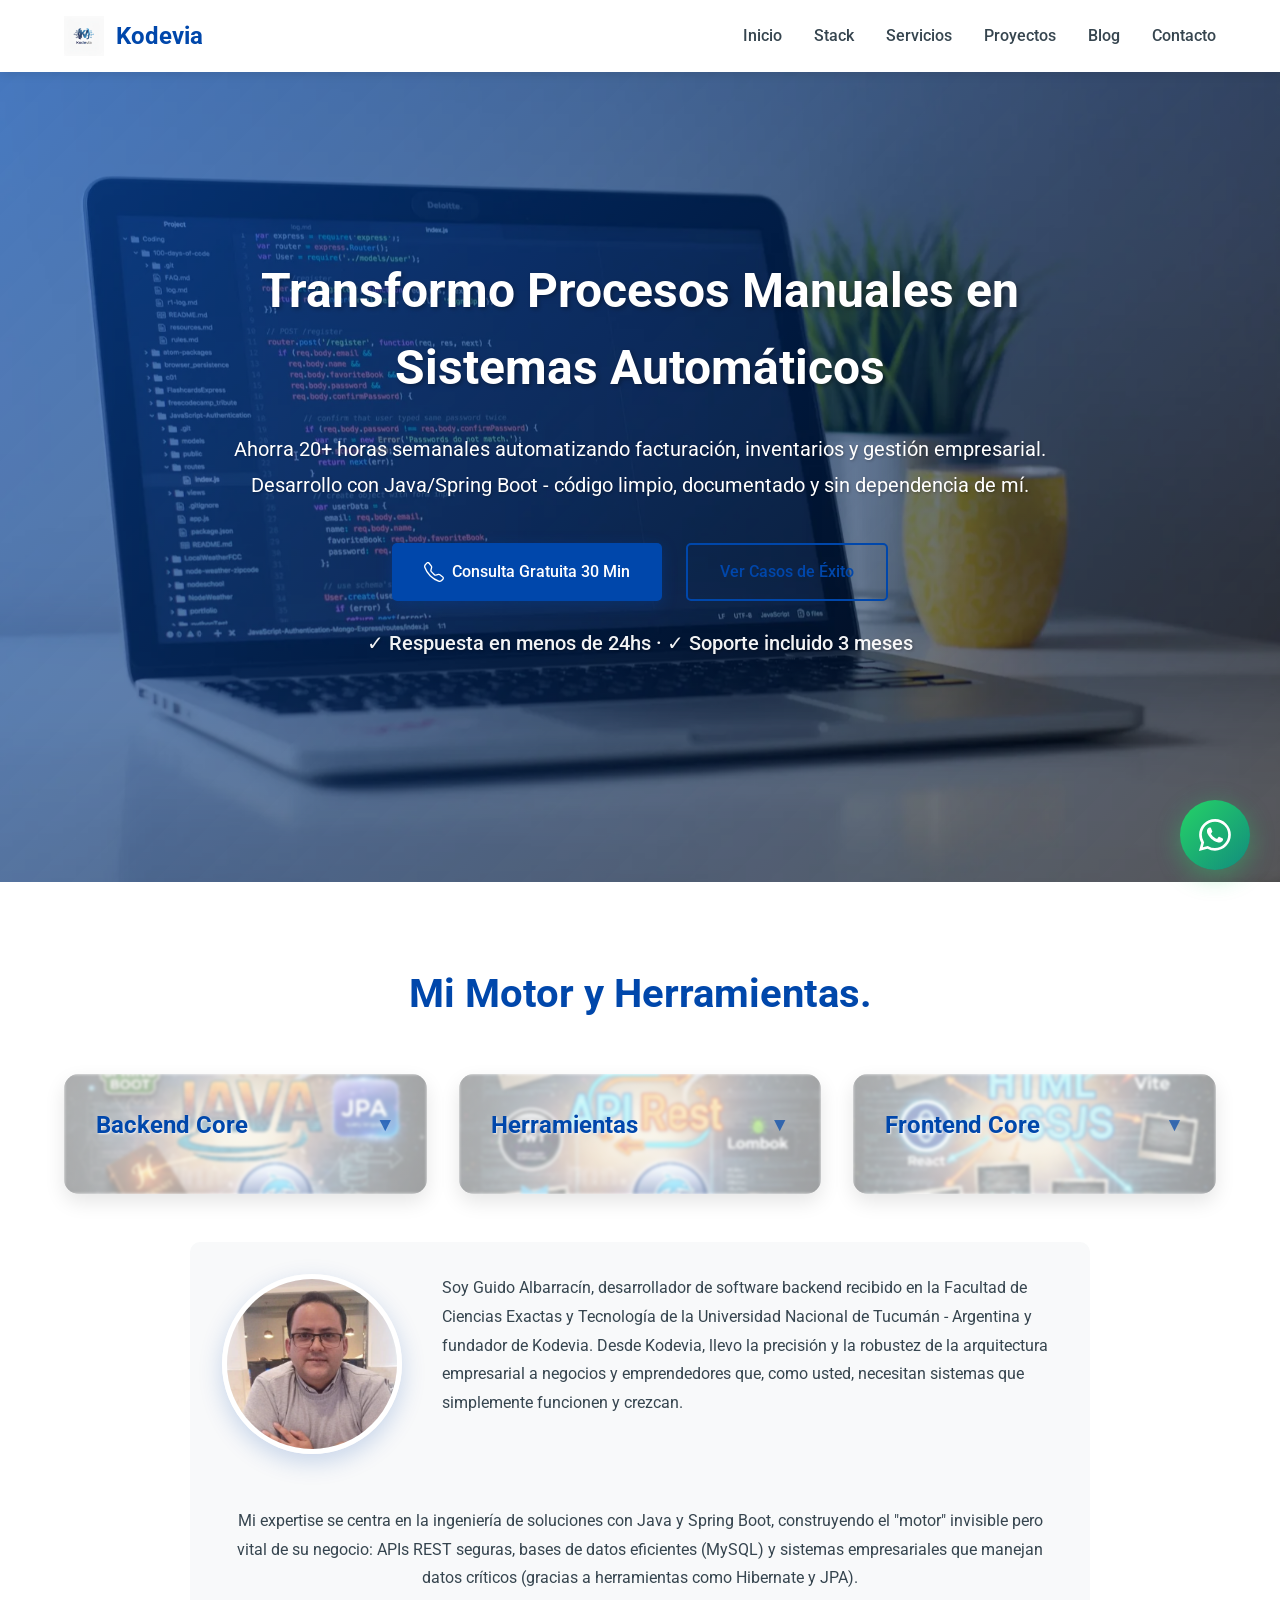
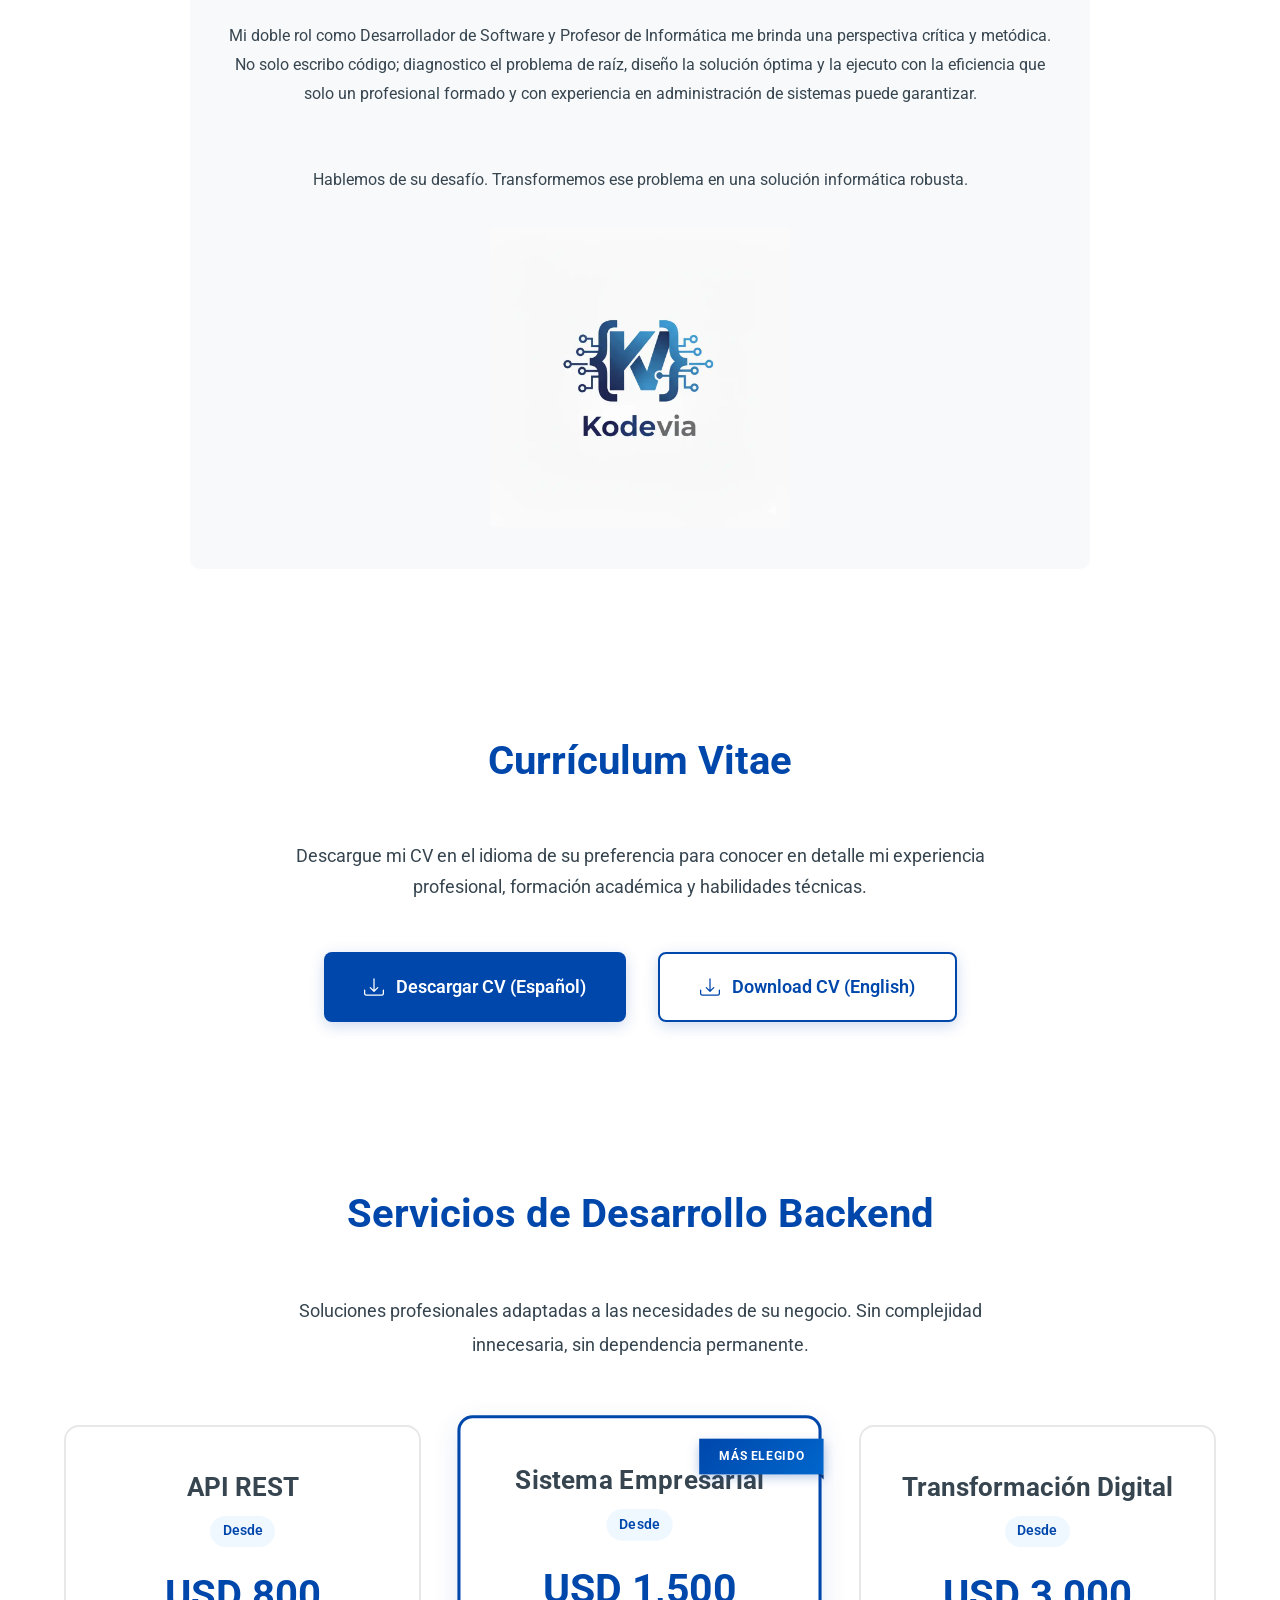
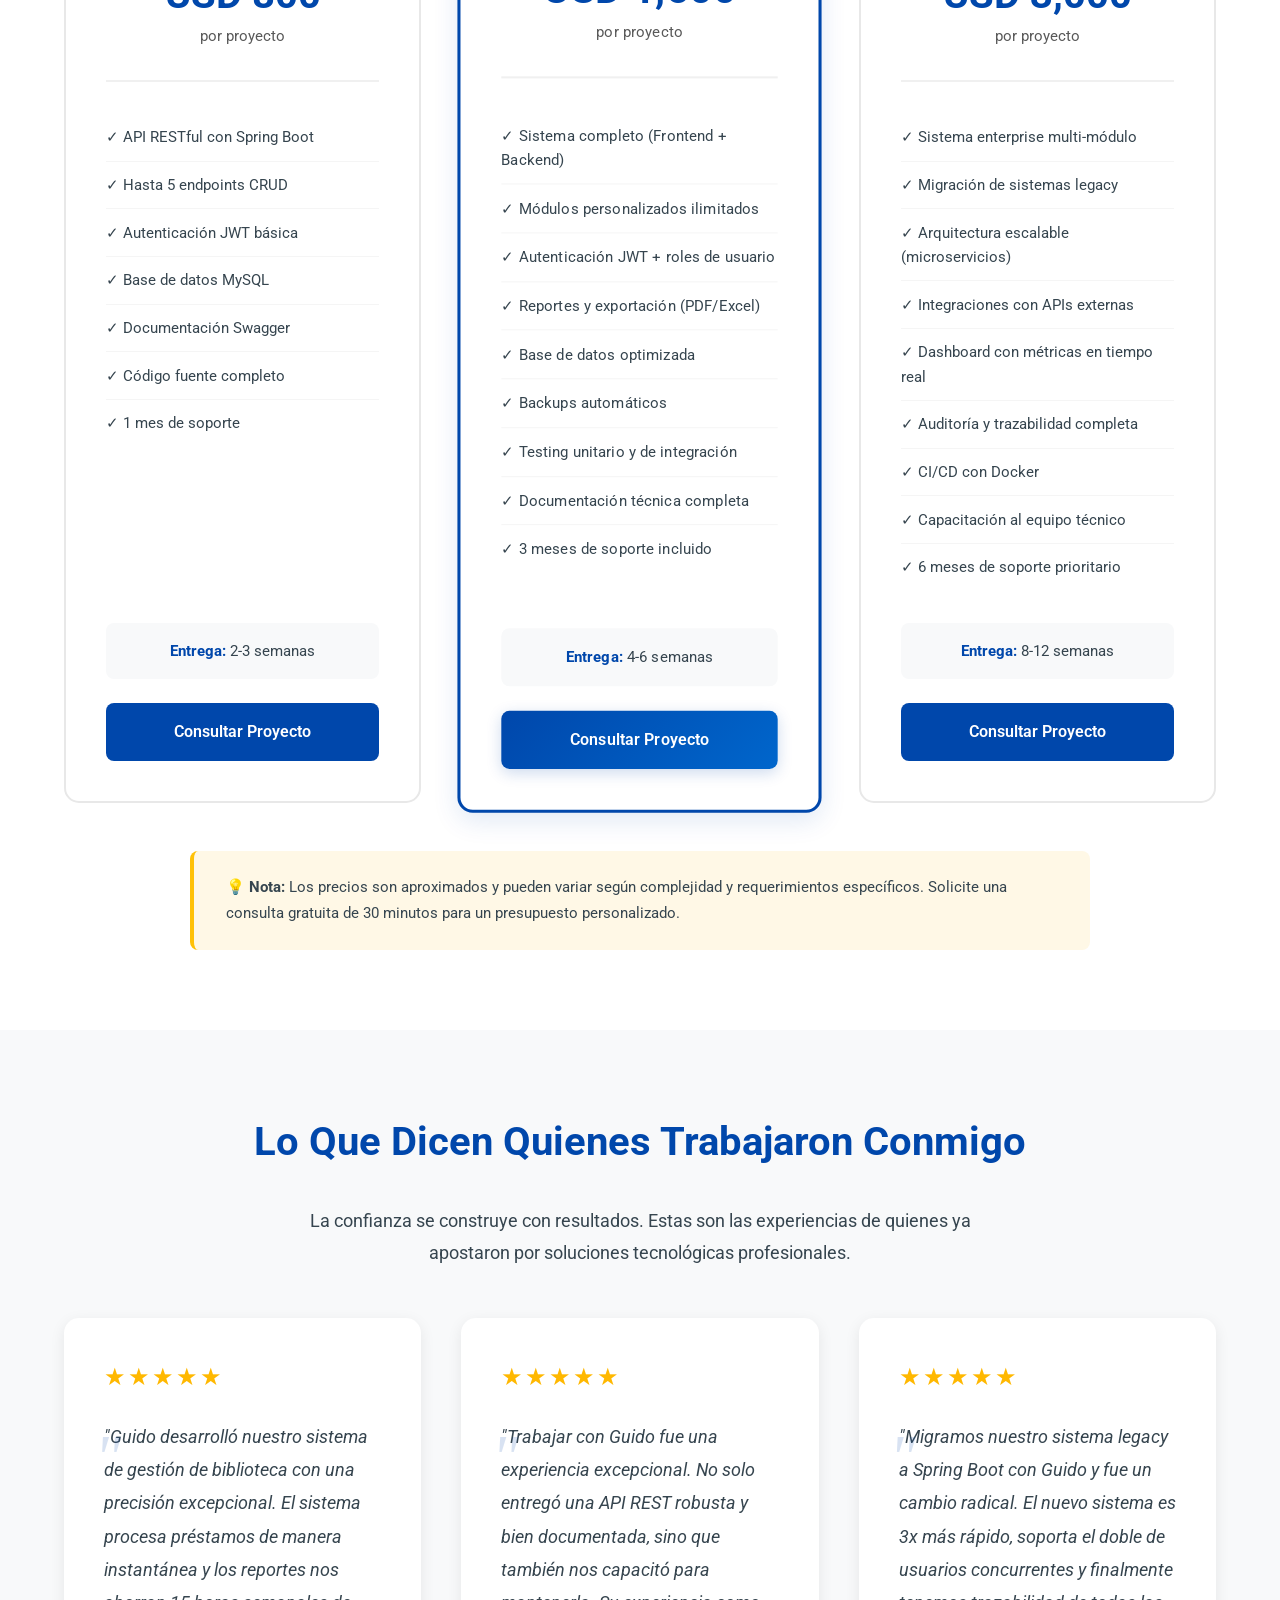
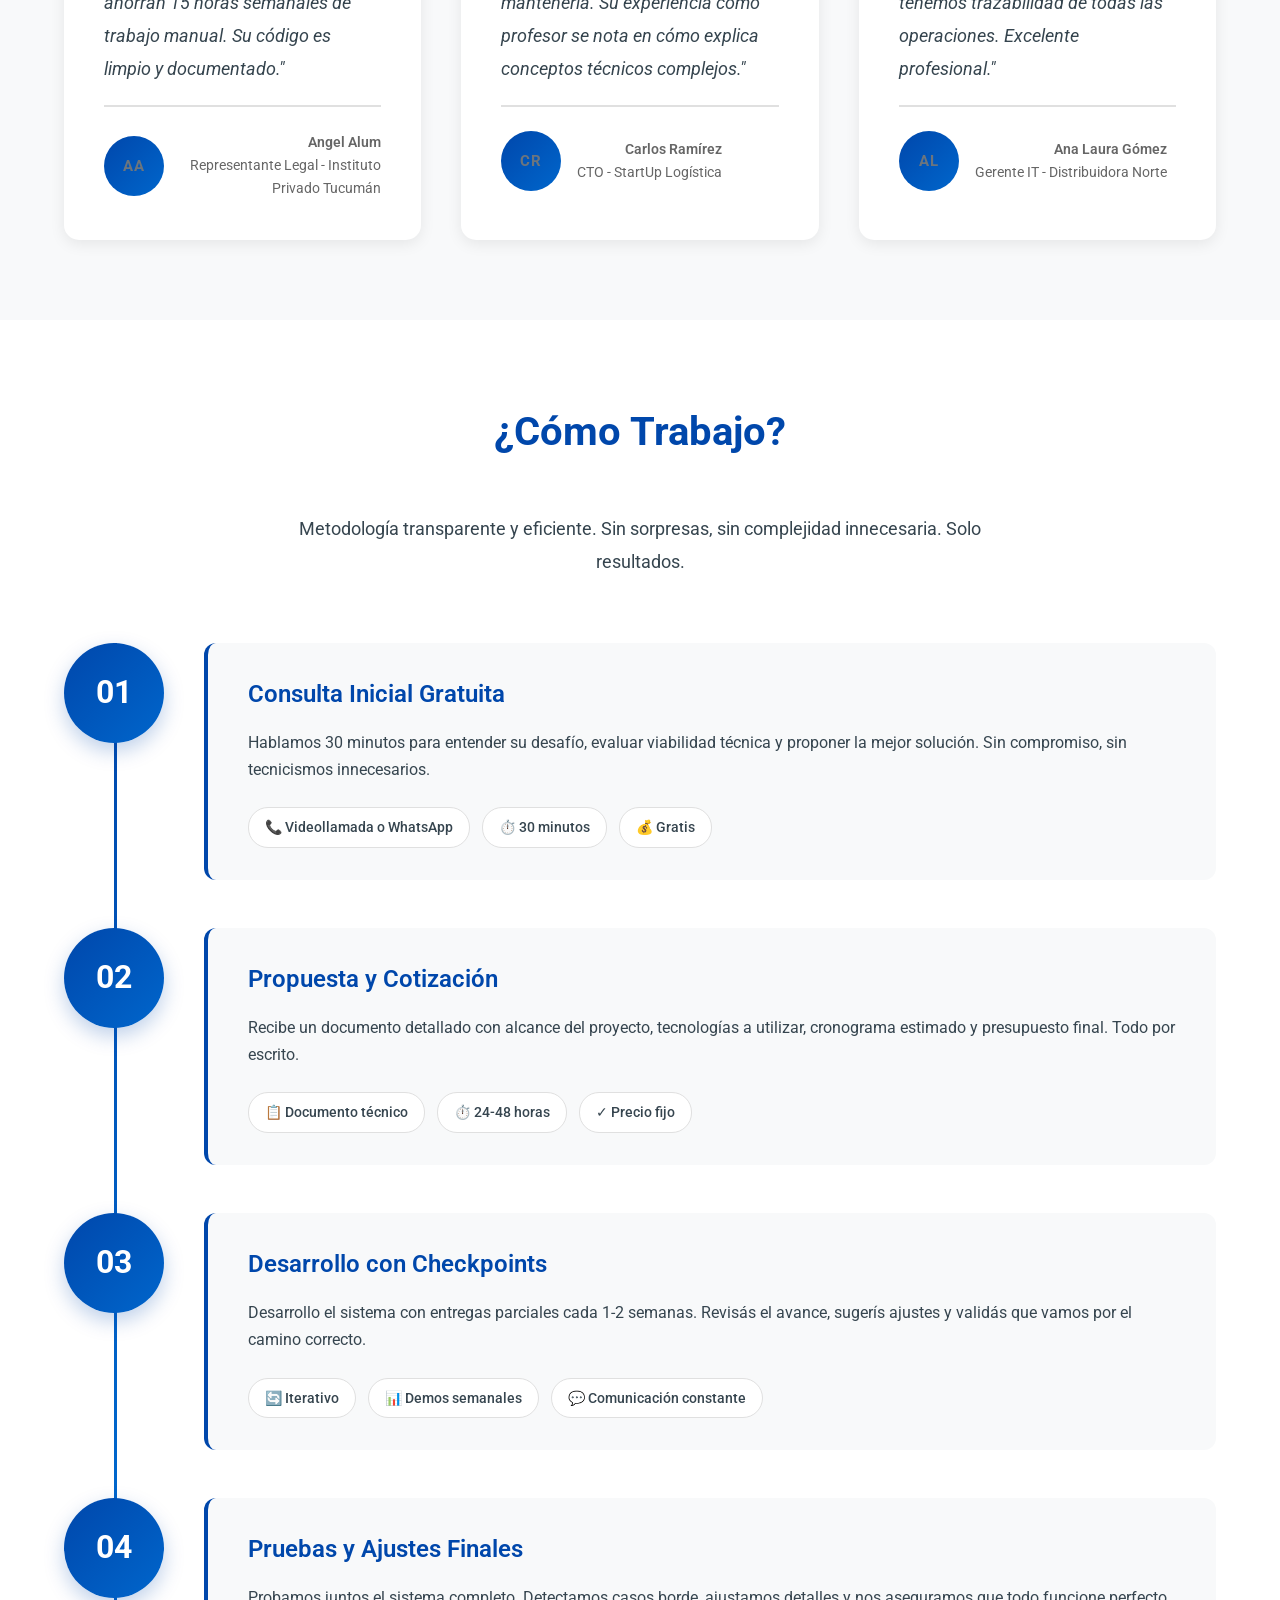
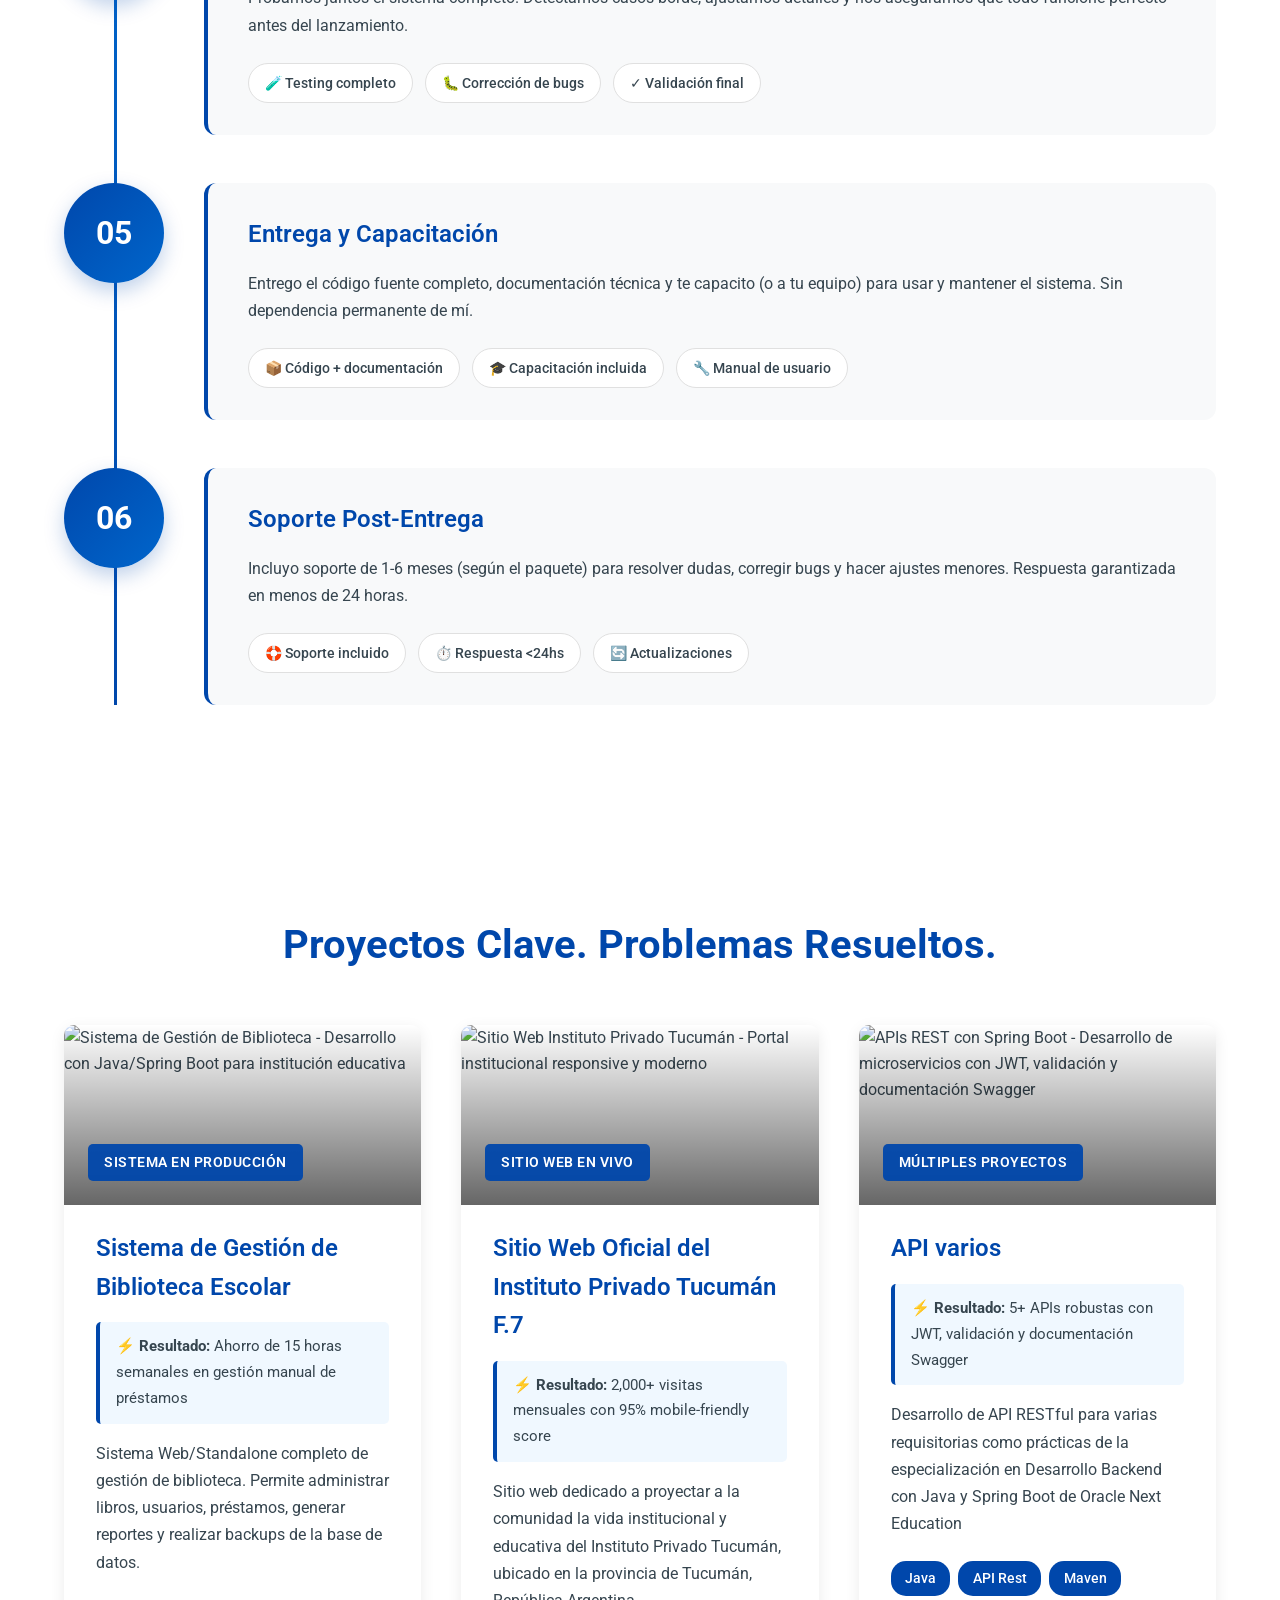
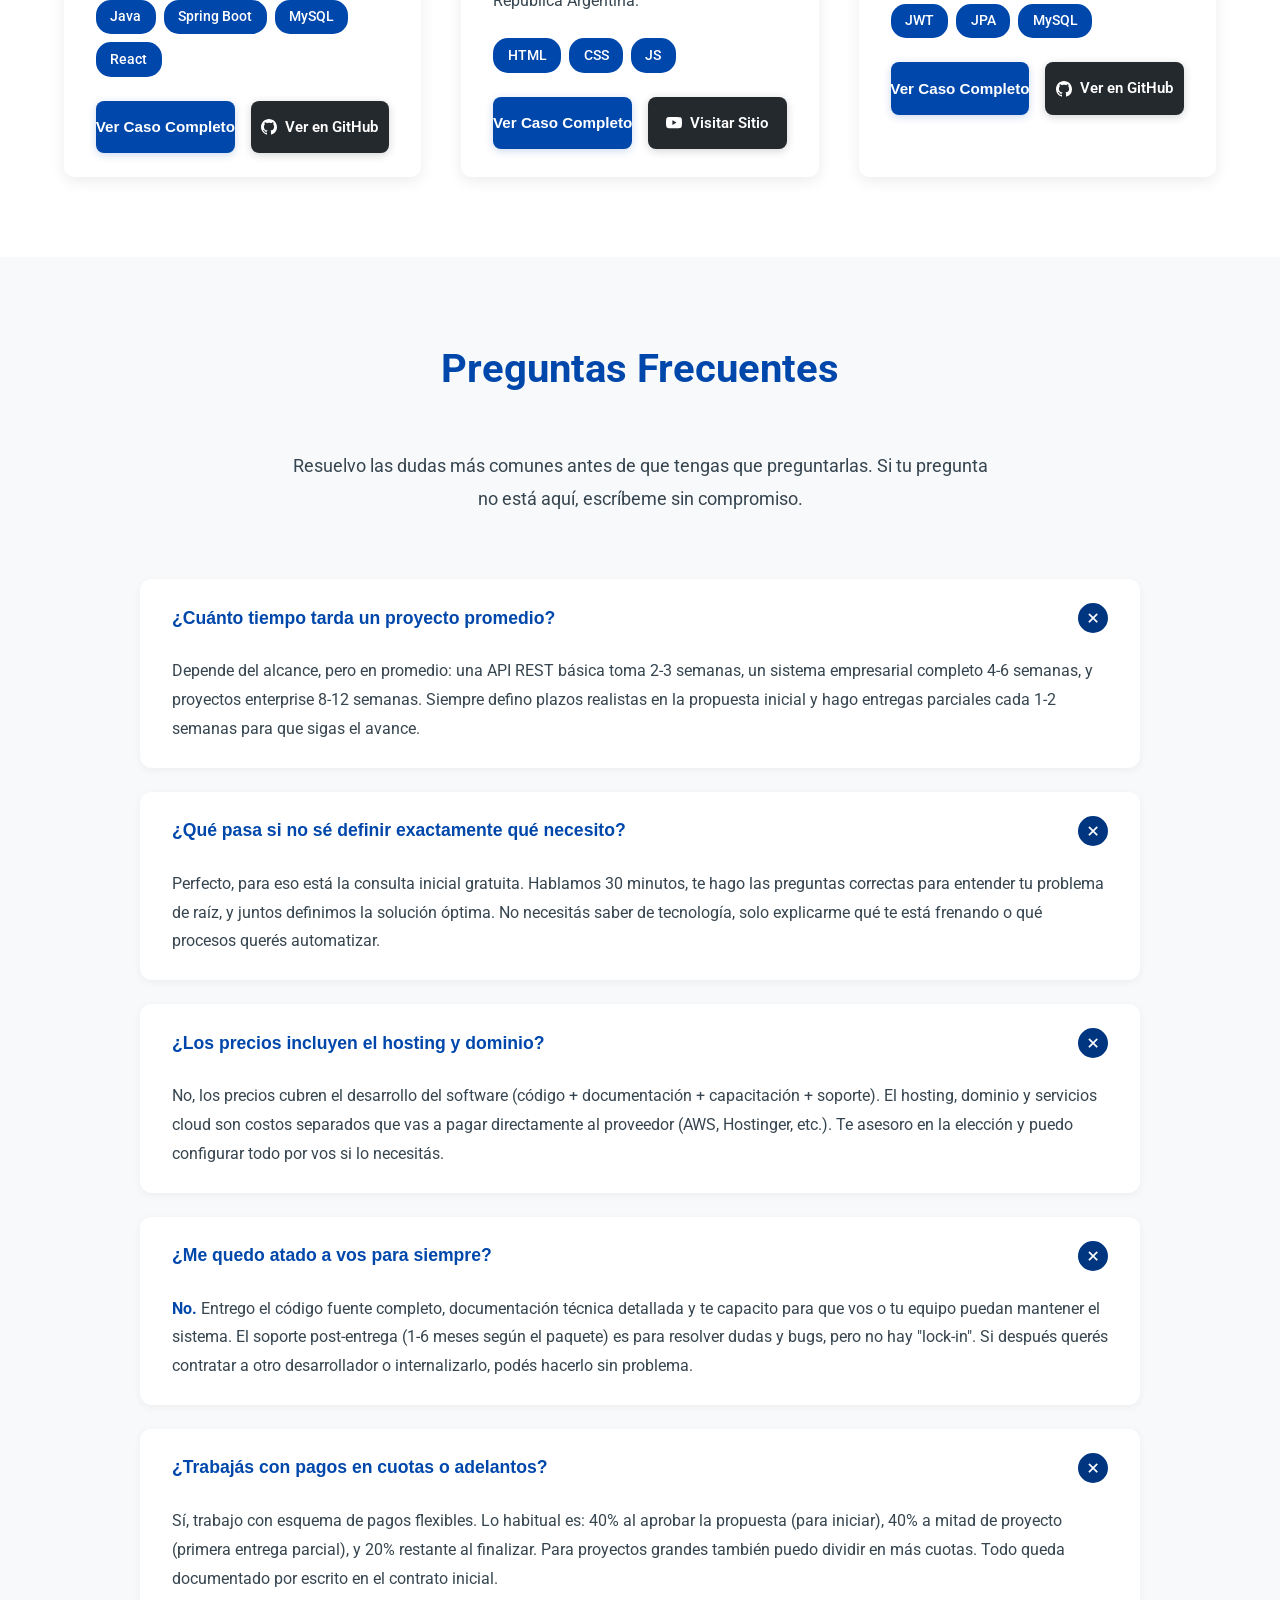
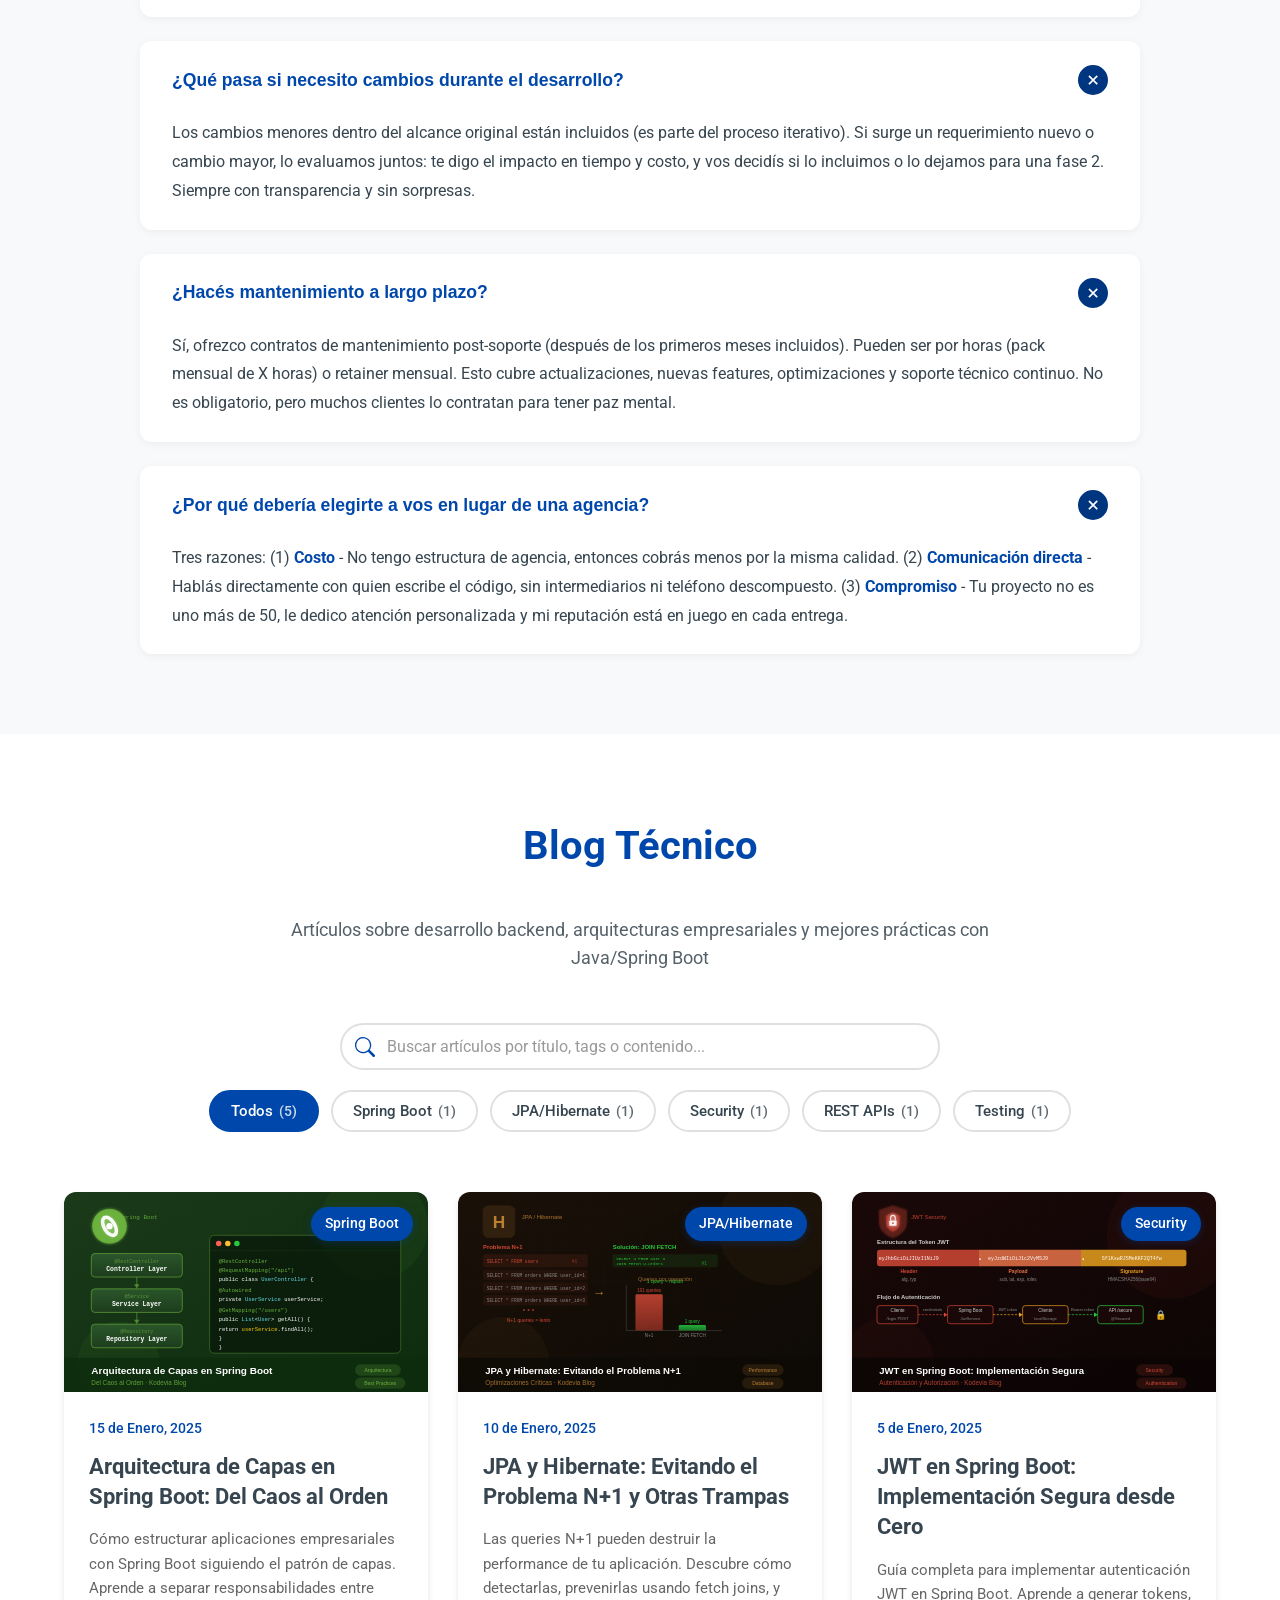
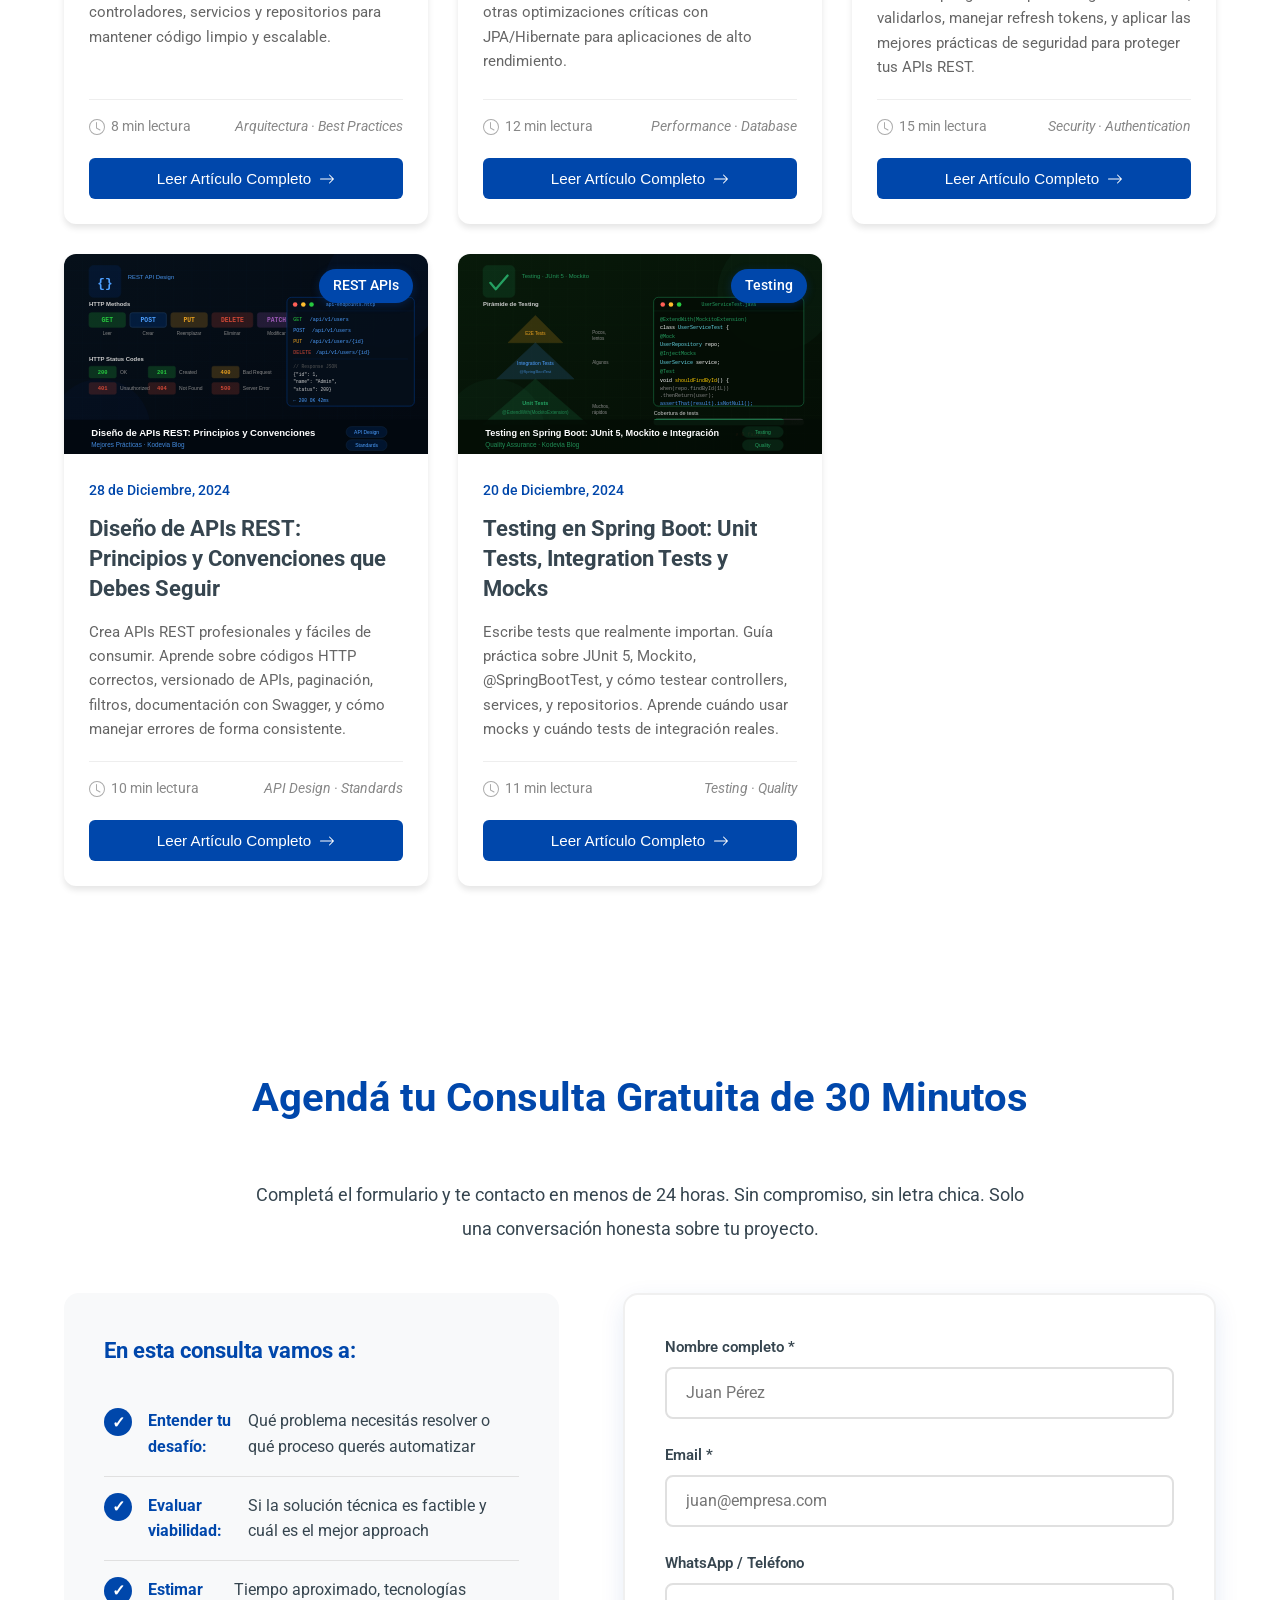
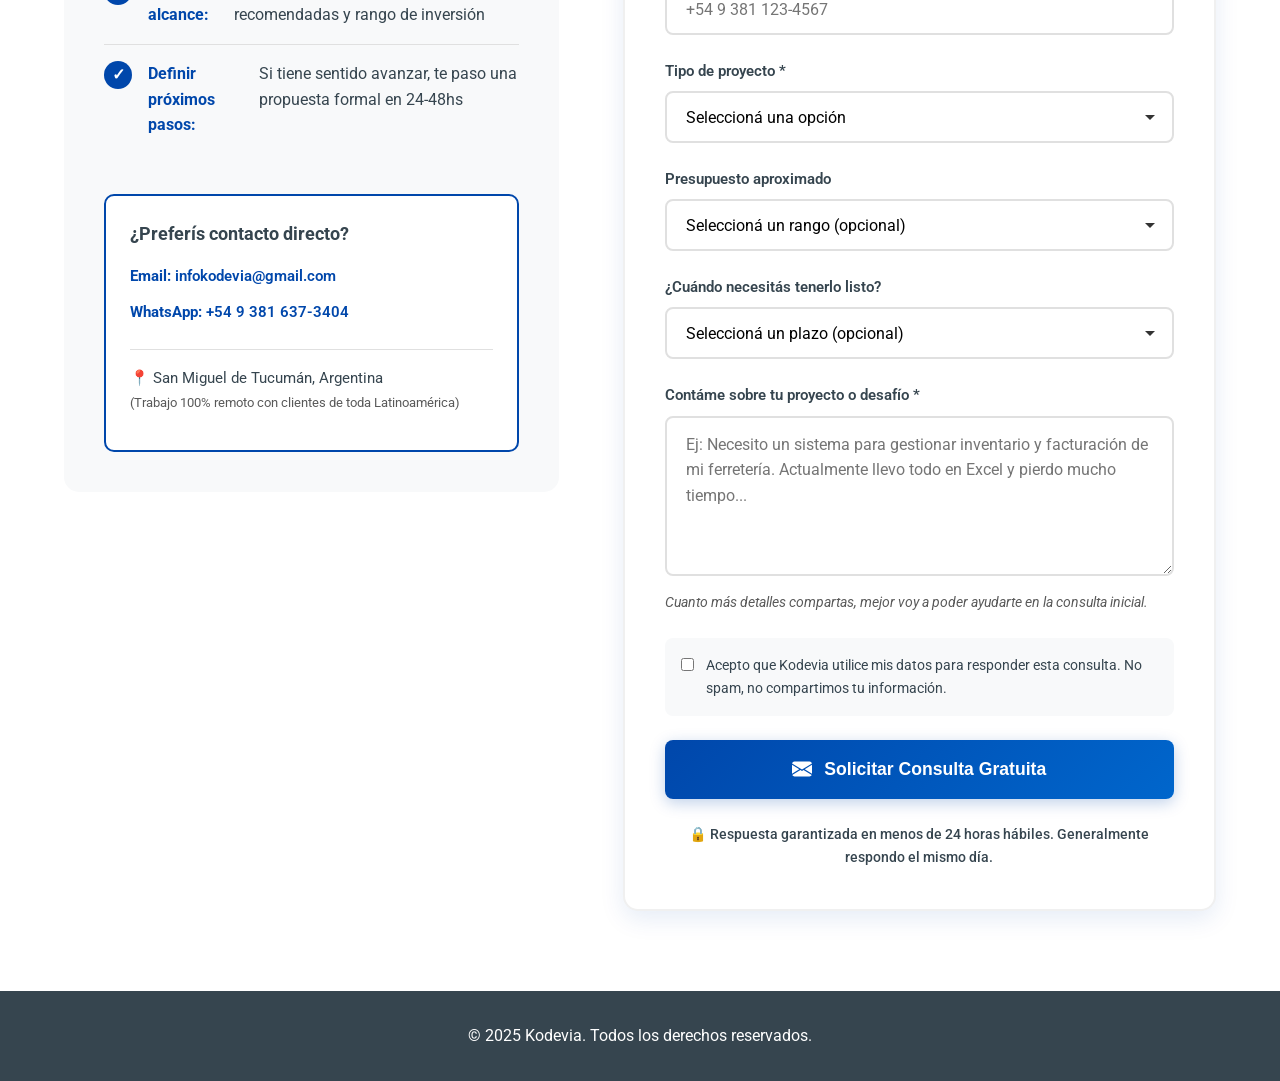
==== frontend/index.html @ c7fa7b02 "feat: initial commit — Kodevia Portfolio" ====
<!DOCTYPE html>
<html lang="es">
  <head>
    <meta charset="UTF-8" />
    <meta name="viewport" content="width=device-width, initial-scale=1.0" />
    <meta http-equiv="X-UA-Compatible" content="IE=edge" />

    <!-- SEO Meta Tags -->
    <title>
      Kodevia | Ingeniería de Software con Precisión - Desarrollo Java/Spring
      Boot
    </title>
    <meta
      name="description"
      content="Desarrollo de software empresarial con Java/Spring Boot. Sistemas de facturación, inventarios y gestión automática. Ahorra 20+ horas semanales. Tucumán, Argentina."
    />
    <meta
      name="keywords"
      content="desarrollo software, Java, Spring Boot, APIs REST, sistemas empresariales, facturación automática, inventarios, JPA, Hibernate, JWT, desarrollo backend, Tucumán, Argentina, automatización procesos, software a medida"
    />
    <meta name="author" content="Kodevia - Ingeniería de Software" />
    <meta
      name="robots"
      content="index, follow, max-image-preview:large, max-snippet:-1, max-video-preview:-1"
    />
    <meta name="language" content="Spanish" />
    <meta name="revisit-after" content="7 days" />
    <meta name="rating" content="general" />

    <!-- Open Graph / Facebook -->
    <meta property="og:type" content="website" />
    <meta property="og:url" content="https://kodevia.com/" />
    <meta
      property="og:title"
      content="Kodevia | Ingeniería de Software con Precisión - Desarrollo Java/Spring Boot"
    />
    <meta
      property="og:description"
      content="Transformo procesos manuales en sistemas automáticos. Desarrollo con Java/Spring Boot - código limpio, documentado y sin dependencia."
    />
    <meta property="og:image" content="https://kodevia.com/img/og-image.webp" />
    <meta property="og:image:width" content="1200" />
    <meta property="og:image:height" content="630" />
    <meta property="og:locale" content="es_AR" />
    <meta property="og:site_name" content="Kodevia" />

    <!-- Twitter -->
    <meta name="twitter:card" content="summary_large_image" />
    <meta name="twitter:url" content="https://kodevia.com/" />
    <meta
      name="twitter:title"
      content="Kodevia | Ingeniería de Software con Precisión"
    />
    <meta
      name="twitter:description"
      content="Transformo procesos manuales en sistemas automáticos. Desarrollo con Java/Spring Boot para pequeñas empresas."
    />
    <meta
      name="twitter:image"
      content="https://kodevia.com/img/og-image.webp"
    />

    <!-- Canonical URL -->
    <link rel="canonical" href="https://kodevia.com/" />

    <!-- Favicon -->
    <link rel="icon" type="image/webp" href="img/logo-kodevia.webp" />
    <link rel="apple-touch-icon" href="img/apple-touch-icon.webp" />
    <link rel="preconnect" href="https://fonts.googleapis.com" />
    <link rel="preconnect" href="https://fonts.gstatic.com" crossorigin />
    <link
      href="https://fonts.googleapis.com/css2?family=Roboto:wght@300;400;500;700&display=swap"
      rel="stylesheet"
    />
    <link rel="stylesheet" href="styles.css" />

    <!-- Schema.org Structured Data -->
    <script type="application/ld+json">
      {
        "@context": "https://schema.org",
        "@graph": [
          {
            "@type": "Organization",
            "@id": "https://kodevia.com/#organization",
            "name": "Kodevia",
            "url": "https://kodevia.com",
            "logo": {
              "@type": "ImageObject",
              "url": "https://kodevia.com/img/logo-kodevia.webp",
              "width": 120,
              "height": 40
            },
            "description": "Ingeniería de software con precisión. Desarrollo de sistemas empresariales con Java/Spring Boot.",
            "email": "infokodevia@gmail.com",
            "address": {
              "@type": "PostalAddress",
              "addressLocality": "San Miguel de Tucumán",
              "addressRegion": "Tucumán",
              "addressCountry": "AR"
            },
            "sameAs": ["https://github.com/kodevia"]
          },
          {
            "@type": "WebSite",
            "@id": "https://kodevia.com/#website",
            "url": "https://kodevia.com",
            "name": "Kodevia - Ingeniería de Software",
            "description": "Desarrollo de software empresarial con Java/Spring Boot",
            "publisher": {
              "@id": "https://kodevia.com/#organization"
            },
            "inLanguage": "es-AR"
          },
          {
            "@type": "ProfessionalService",
            "@id": "https://kodevia.com/#service",
            "name": "Kodevia - Desarrollo de Software",
            "image": "https://kodevia.com/img/logo-kodevia.webp",
            "telephone": "",
            "email": "infokodevia@gmail.com",
            "address": {
              "@type": "PostalAddress",
              "addressLocality": "San Miguel de Tucumán",
              "addressRegion": "Tucumán",
              "addressCountry": "AR"
            },
            "priceRange": "$$",
            "areaServed": {
              "@type": "Country",
              "name": "Argentina"
            },
            "serviceType": [
              "Software Development",
              "Backend Development",
              "API Development",
              "Enterprise Software"
            ],
            "url": "https://kodevia.com"
          },
          {
            "@type": "WebPage",
            "@id": "https://kodevia.com/#webpage",
            "url": "https://kodevia.com",
            "name": "Kodevia | Ingeniería de Software con Precisión",
            "isPartOf": {
              "@id": "https://kodevia.com/#website"
            },
            "about": {
              "@id": "https://kodevia.com/#organization"
            },
            "description": "Transformo procesos manuales en sistemas automáticos. Desarrollo con Java/Spring Boot - código limpio, documentado y sin dependencia.",
            "inLanguage": "es-AR"
          },
          {
            "@type": "Person",
            "@id": "https://kodevia.com/#person",
            "name": "Kodevia Developer",
            "jobTitle": "Software Engineer",
            "worksFor": {
              "@id": "https://kodevia.com/#organization"
            },
            "email": "infokodevia@gmail.com",
            "knowsAbout": [
              "Java",
              "Spring Boot",
              "REST APIs",
              "JPA",
              "Hibernate",
              "JWT",
              "MySQL",
              "Software Architecture"
            ],
            "address": {
              "@type": "PostalAddress",
              "addressLocality": "San Miguel de Tucumán",
              "addressRegion": "Tucumán",
              "addressCountry": "AR"
            }
          },
          {
            "@type": "CreativeWork",
            "@id": "https://kodevia.com/#proyecto-biblioteca",
            "name": "Sistema de Gestión de Biblioteca Escolar",
            "description": "Sistema Web/Standalone completo para gestión de biblioteca con Java/Spring Boot y React",
            "author": {
              "@id": "https://kodevia.com/#person"
            },
            "keywords": "Java, Spring Boot, React, MySQL, Sistema de Biblioteca",
            "programmingLanguage": ["Java", "JavaScript"],
            "runtimePlatform": "Spring Boot",
            "applicationCategory": "BusinessApplication"
          },
          {
            "@type": "CreativeWork",
            "@id": "https://kodevia.com/#proyecto-instituto",
            "name": "Sitio Web Institucional - Instituto Privado Tucumán",
            "description": "Portal moderno y responsive para proyección comunitaria con HTML5, CSS3 y JavaScript",
            "author": {
              "@id": "https://kodevia.com/#person"
            },
            "keywords": "HTML, CSS, JavaScript, Responsive, SEO",
            "programmingLanguage": ["HTML", "CSS", "JavaScript"],
            "applicationCategory": "WebApplication"
          },
          {
            "@type": "CreativeWork",
            "@id": "https://kodevia.com/#proyecto-apis",
            "name": "Portfolio de APIs REST con Spring Boot",
            "description": "Múltiples APIs REST siguiendo mejores prácticas con JWT, Swagger y testing completo",
            "author": {
              "@id": "https://kodevia.com/#person"
            },
            "keywords": "Java, Spring Boot, REST API, JWT, Swagger, JPA",
            "programmingLanguage": ["Java"],
            "runtimePlatform": "Spring Boot",
            "applicationCategory": "SoftwareApplication"
          },
          {
            "@type": "Blog",
            "@id": "https://kodevia.com/#blog",
            "name": "Blog Técnico Kodevia",
            "description": "Artículos sobre desarrollo backend, Spring Boot, JPA, JWT y mejores prácticas de ingeniería de software",
            "url": "https://kodevia.com/#blog",
            "inLanguage": "es-AR",
            "author": {
              "@id": "https://kodevia.com/#person"
            },
            "blogPost": [
              {
                "@type": "BlogPosting",
                "@id": "https://kodevia.com/#blog-spring-boot-arquitectura",
                "headline": "Arquitectura de Capas en Spring Boot: Del Caos al Orden",
                "description": "Cómo estructurar aplicaciones empresariales con Spring Boot siguiendo el patrón de capas",
                "datePublished": "2025-01-15",
                "dateModified": "2025-01-15",
                "author": {
                  "@id": "https://kodevia.com/#person"
                },
                "publisher": {
                  "@id": "https://kodevia.com/#organization"
                },
                "keywords": "Spring Boot, Arquitectura, Best Practices, Clean Code, Java",
                "articleSection": "Spring Boot",
                "wordCount": 2800,
                "timeRequired": "PT8M",
                "inLanguage": "es-AR"
              },
              {
                "@type": "BlogPosting",
                "@id": "https://kodevia.com/#blog-jpa-hibernate-optimizacion",
                "headline": "JPA y Hibernate: Evitando el Problema N+1 y Otras Trampas",
                "description": "Cómo detectar y prevenir el problema N+1 en JPA/Hibernate y otras optimizaciones críticas",
                "datePublished": "2025-01-10",
                "dateModified": "2025-01-10",
                "author": {
                  "@id": "https://kodevia.com/#person"
                },
                "publisher": {
                  "@id": "https://kodevia.com/#organization"
                },
                "keywords": "JPA, Hibernate, Performance, Database, Optimization, Java",
                "articleSection": "JPA/Hibernate",
                "wordCount": 3500,
                "timeRequired": "PT12M",
                "inLanguage": "es-AR"
              },
              {
                "@type": "BlogPosting",
                "@id": "https://kodevia.com/#blog-jwt-autenticacion-segura",
                "headline": "JWT en Spring Boot: Implementación Segura desde Cero",
                "description": "Guía completa para implementar autenticación JWT en Spring Boot con las mejores prácticas de seguridad",
                "datePublished": "2025-01-05",
                "dateModified": "2025-01-05",
                "author": {
                  "@id": "https://kodevia.com/#person"
                },
                "publisher": {
                  "@id": "https://kodevia.com/#organization"
                },
                "keywords": "JWT, Security, Authentication, Spring Boot, Spring Security, Java",
                "articleSection": "Security",
                "wordCount": 4200,
                "timeRequired": "PT15M",
                "inLanguage": "es-AR"
              },
              {
                "@type": "BlogPosting",
                "@id": "https://kodevia.com/#blog-rest-api-best-practices",
                "headline": "Diseño de APIs REST: Principios y Convenciones que Debes Seguir",
                "description": "Principios y convenciones para diseñar APIs REST profesionales, predecibles y escalables",
                "datePublished": "2024-12-28",
                "dateModified": "2024-12-28",
                "author": {
                  "@id": "https://kodevia.com/#person"
                },
                "publisher": {
                  "@id": "https://kodevia.com/#organization"
                },
                "keywords": "REST API, API Design, Standards, Best Practices, HTTP, Java, Spring Boot",
                "articleSection": "REST APIs",
                "wordCount": 3200,
                "timeRequired": "PT10M",
                "inLanguage": "es-AR"
              },
              {
                "@type": "BlogPosting",
                "@id": "https://kodevia.com/#blog-testing-spring-boot",
                "headline": "Testing en Spring Boot: Unit Tests, Integration Tests y Mocks",
                "description": "Guía completa sobre testing en Spring Boot con JUnit 5, Mockito y tests de integración",
                "datePublished": "2024-12-20",
                "dateModified": "2024-12-20",
                "author": {
                  "@id": "https://kodevia.com/#person"
                },
                "publisher": {
                  "@id": "https://kodevia.com/#organization"
                },
                "keywords": "Testing, JUnit, Mockito, Spring Boot, Quality, TDD, Java",
                "articleSection": "Testing",
                "wordCount": 3800,
                "timeRequired": "PT11M",
                "inLanguage": "es-AR"
              }
            ]
          }
        ]
      }
    </script>
  </head>
  <body>
    <!-- Progress Bar de Lectura -->
    <div class="reading-progress" id="readingProgress"></div>

    <!-- ==================== HEADER Y NAVEGACIÓN ==================== -->
    <header>
      <nav>
        <div class="logo-container">
          <img src="img/logo-kodevia.webp" alt="Logo Kodevia" />
          <h1>Kodevia</h1>
        </div>
        <ul class="nav-links" id="navLinks">
          <li><a href="#inicio">Inicio</a></li>
          <li><a href="#stack">Stack</a></li>
          <li><a href="#servicios">Servicios</a></li>
          <li><a href="#proyectos">Proyectos</a></li>
          <li><a href="#blog">Blog</a></li>
          <li><a href="#contacto">Contacto</a></li>
        </ul>
        <div class="menu-toggle" id="menuToggle">
          <span></span>
          <span></span>
          <span></span>
        </div>
      </nav>
    </header>

    <!-- ==================== SECCIÓN HERO ==================== -->
    <section id="inicio">
      <!-- Slideshow de imágenes de fondo -->
      <div class="hero-slideshow hero-parallax">
        <div
          class="hero-slide active"
          style="background-image: url('img/hero/hero1.webp')"
        ></div>
        <div
          class="hero-slide"
          style="background-image: url('img/hero/hero2.webp')"
        ></div>
        <div
          class="hero-slide"
          style="background-image: url('img/hero/hero3.webp')"
        ></div>
      </div>
      <!-- Overlay para mejorar legibilidad del texto -->
      <div class="hero-overlay"></div>
      <!-- Contenido del hero -->
      <div class="hero-content">
        <h2>Transformo Procesos Manuales en Sistemas Automáticos</h2>
        <p>
          Ahorra 20+ horas semanales automatizando facturación, inventarios y
          gestión empresarial. Desarrollo con Java/Spring Boot - código limpio,
          documentado y sin dependencia de mí.
        </p>
        <div class="cta-buttons">
          <a href="#contacto" class="btn-primary">
            <svg
              xmlns="http://www.w3.org/2000/svg"
              width="20"
              height="20"
              fill="currentColor"
              viewBox="0 0 16 16"
              style="margin-right: 8px"
            >
              <path
                d="M3.654 1.328a.678.678 0 0 0-1.015-.063L1.605 2.3c-.483.484-.661 1.169-.45 1.77a17.568 17.568 0 0 0 4.168 6.608 17.569 17.569 0 0 0 6.608 4.168c.601.211 1.286.033 1.77-.45l1.034-1.034a.678.678 0 0 0-.063-1.015l-2.307-1.794a.678.678 0 0 0-.58-.122l-2.19.547a1.745 1.745 0 0 1-1.657-.459L5.482 8.062a1.745 1.745 0 0 1-.46-1.657l.548-2.19a.678.678 0 0 0-.122-.58L3.654 1.328zM1.884.511a1.745 1.745 0 0 1 2.612.163L6.29 2.98c.329.423.445.974.315 1.494l-.547 2.19a.678.678 0 0 0 .178.643l2.457 2.457a.678.678 0 0 0 .644.178l2.189-.547a1.745 1.745 0 0 1 1.494.315l2.306 1.794c.829.645.905 1.87.163 2.611l-1.034 1.034c-.74.74-1.846 1.065-2.877.702a18.634 18.634 0 0 1-7.01-4.42 18.634 18.634 0 0 1-4.42-7.009c-.362-1.03-.037-2.137.703-2.877L1.885.511z"
              />
            </svg>
            Consulta Gratuita 30 Min
          </a>
          <a href="#proyectos" class="btn-secondary">Ver Casos de Éxito</a>
        </div>
        <p class="hero-guarantee">
          ✓ Respuesta en menos de 24hs · ✓ Soporte incluido 3 meses
        </p>
      </div>
    </section>

    <!-- ==================== SECCIÓN STACK TECNOLÓGICO ==================== -->
    <section id="stack">
      <h2 class="section-title reveal">Mi Motor y Herramientas.</h2>
      <div class="tech-groups">
        <div class="tech-group stagger-item" data-tech="backend">
          <div
            class="tech-group-bg"
            data-bg="img/stack/backend-core.webp"
          ></div>
          <div class="tech-group-header">
            <h3>Backend Core</h3>
            <span class="tech-expand-icon">▼</span>
          </div>
          <div class="tech-tags">
            <span class="tech-tag">Java</span>
            <span class="tech-tag">Spring Boot</span>
            <span class="tech-tag">Hibernate</span>
            <span class="tech-tag">JPA</span>
            <span class="tech-tag">MySQL</span>
          </div>
        </div>
        <div class="tech-group stagger-item" data-tech="tools">
          <div
            class="tech-group-bg"
            data-bg="img/stack/herramientas.webp"
          ></div>
          <div class="tech-group-header">
            <h3>Herramientas</h3>
            <span class="tech-expand-icon">▼</span>
          </div>
          <div class="tech-tags">
            <span class="tech-tag">API Rest</span>
            <span class="tech-tag">JWT</span>
            <span class="tech-tag">Maven</span>
            <span class="tech-tag">Lombok</span>
            <span class="tech-tag">Git/GitHub</span>
          </div>
        </div>
        <div class="tech-group stagger-item" data-tech="frontend">
          <div
            class="tech-group-bg"
            data-bg="img/stack/frontend-core.webp"
          ></div>
          <div class="tech-group-header">
            <h3>Frontend Core</h3>
            <span class="tech-expand-icon">▼</span>
          </div>
          <div class="tech-tags">
            <span class="tech-tag">HTML</span>
            <span class="tech-tag">CSS</span>
            <span class="tech-tag">JS</span>
            <span class="tech-tag">React</span>
            <span class="tech-tag">Vite</span>
          </div>
        </div>
      </div>
      <div class="about-text">
        <div class="about-profile">
          <img
            src="img/foto-perfil.webp"
            alt="Guido Albarracín - Desarrollador Backend Java/Spring Boot especializado en APIs REST y sistemas empresariales"
            loading="lazy"
            width="300"
            height="300"
            class="profile-photo"
          />
          <div class="profile-intro">
            <p>
              Soy Guido Albarracín, desarrollador de software backend recibido
              en la Facultad de Ciencias Exactas y Tecnología de la Universidad
              Nacional de Tucumán - Argentina y fundador de Kodevia. Desde
              Kodevia, llevo la precisión y la robustez de la arquitectura
              empresarial a negocios y emprendedores que, como usted, necesitan
              sistemas que simplemente funcionen y crezcan.
            </p>
          </div>
        </div>
        <p>
          <br />Mi expertise se centra en la ingeniería de soluciones con Java y
          Spring Boot, construyendo el "motor" invisible pero vital de su
          negocio: APIs REST seguras, bases de datos eficientes (MySQL) y
          sistemas empresariales que manejan datos críticos (gracias a
          herramientas como Hibernate y JPA).
        </p>
        <p>
          <br />Mi doble rol como Desarrollador de Software y Profesor de
          Informática me brinda una perspectiva crítica y metódica. No solo
          escribo código; diagnostico el problema de raíz, diseño la solución
          óptima y la ejecuto con la eficiencia que solo un profesional formado
          y con experiencia en administración de sistemas puede garantizar.
        </p>
        <p>
          <br /><br />Hablemos de su desafío. Transformemos ese problema en una
          solución informática robusta.
        </p>
        <div class="about-logo">
          <img
            src="img/logo-kodevia-full.webp"
            alt="Logo Kodevia - Ingeniería de Software con Precisión"
            loading="lazy"
            width="400"
            height="133"
          />
        </div>
      </div>
    </section>

    <!-- ==================== SECCIÓN CV ==================== -->
    <section id="cv">
      <h2 class="section-title reveal">Currículum Vitae</h2>
      <p class="cv-description">
        Descargue mi CV en el idioma de su preferencia para conocer en detalle
        mi experiencia profesional, formación académica y habilidades técnicas.
      </p>
      <div class="cv-buttons">
        <a
          href="docs/CV-Guido Albarracín-spa.pdf"
          download="CV-Guido-Albarracin-Espanol.pdf"
          class="btn-cv btn-cv-spanish"
        >
          <svg
            xmlns="http://www.w3.org/2000/svg"
            width="20"
            height="20"
            fill="currentColor"
            viewBox="0 0 16 16"
          >
            <path
              d="M.5 9.9a.5.5 0 0 1 .5.5v2.5a1 1 0 0 0 1 1h12a1 1 0 0 0 1-1v-2.5a.5.5 0 0 1 1 0v2.5a2 2 0 0 1-2 2H2a2 2 0 0 1-2-2v-2.5a.5.5 0 0 1 .5-.5z"
            />
            <path
              d="M7.646 11.854a.5.5 0 0 0 .708 0l3-3a.5.5 0 0 0-.708-.708L8.5 10.293V1.5a.5.5 0 0 0-1 0v8.793L5.354 8.146a.5.5 0 1 0-.708.708l3 3z"
            />
          </svg>
          Descargar CV (Español)
        </a>
        <a
          href="docs/Guido-CV-eng.pdf"
          download="Guido-Albarracin-CV-English.pdf"
          class="btn-cv btn-cv-english"
        >
          <svg
            xmlns="http://www.w3.org/2000/svg"
            width="20"
            height="20"
            fill="currentColor"
            viewBox="0 0 16 16"
          >
            <path
              d="M.5 9.9a.5.5 0 0 1 .5.5v2.5a1 1 0 0 0 1 1h12a1 1 0 0 0 1-1v-2.5a.5.5 0 0 1 1 0v2.5a2 2 0 0 1-2 2H2a2 2 0 0 1-2-2v-2.5a.5.5 0 0 1 .5-.5z"
            />
            <path
              d="M7.646 11.854a.5.5 0 0 0 .708 0l3-3a.5.5 0 0 0-.708-.708L8.5 10.293V1.5a.5.5 0 0 0-1 0v8.793L5.354 8.146a.5.5 0 1 0-.708.708l3 3z"
            />
          </svg>
          Download CV (English)
        </a>
      </div>
    </section>

    <!-- ==================== SECCIÓN SERVICIOS ==================== -->
    <section id="servicios">
      <div class="servicios-container">
        <h2 class="section-title reveal">Servicios de Desarrollo Backend</h2>
        <p class="servicios-subtitle">
          Soluciones profesionales adaptadas a las necesidades de su negocio.
          Sin complejidad innecesaria, sin dependencia permanente.
        </p>
        <div class="servicios-grid">
          <!-- Paquete Básico -->
          <article class="servicio-card servicio-basico">
            <div class="servicio-header">
              <h3>API REST</h3>
              <span class="servicio-badge">Desde</span>
            </div>
            <div class="servicio-precio">
              <span class="precio-monto">USD 800</span>
              <span class="precio-periodo">por proyecto</span>
            </div>
            <ul class="servicio-features">
              <li>✓ API RESTful con Spring Boot</li>
              <li>✓ Hasta 5 endpoints CRUD</li>
              <li>✓ Autenticación JWT básica</li>
              <li>✓ Base de datos MySQL</li>
              <li>✓ Documentación Swagger</li>
              <li>✓ Código fuente completo</li>
              <li>✓ 1 mes de soporte</li>
            </ul>
            <div class="servicio-tiempo">
              <strong>Entrega:</strong> 2-3 semanas
            </div>
            <a href="#contacto" class="btn-servicio">Consultar Proyecto</a>
          </article>

          <!-- Paquete Profesional -->
          <article class="servicio-card servicio-profesional destacado">
            <div class="servicio-ribbon">MÁS ELEGIDO</div>
            <div class="servicio-header">
              <h3>Sistema Empresarial</h3>
              <span class="servicio-badge">Desde</span>
            </div>
            <div class="servicio-precio">
              <span class="precio-monto">USD 1,500</span>
              <span class="precio-periodo">por proyecto</span>
            </div>
            <ul class="servicio-features">
              <li>✓ Sistema completo (Frontend + Backend)</li>
              <li>✓ Módulos personalizados ilimitados</li>
              <li>✓ Autenticación JWT + roles de usuario</li>
              <li>✓ Reportes y exportación (PDF/Excel)</li>
              <li>✓ Base de datos optimizada</li>
              <li>✓ Backups automáticos</li>
              <li>✓ Testing unitario y de integración</li>
              <li>✓ Documentación técnica completa</li>
              <li>✓ 3 meses de soporte incluido</li>
            </ul>
            <div class="servicio-tiempo">
              <strong>Entrega:</strong> 4-6 semanas
            </div>
            <a href="#contacto" class="btn-servicio">Consultar Proyecto</a>
          </article>

          <!-- Paquete Premium -->
          <article class="servicio-card servicio-premium">
            <div class="servicio-header">
              <h3>Transformación Digital</h3>
              <span class="servicio-badge">Desde</span>
            </div>
            <div class="servicio-precio">
              <span class="precio-monto">USD 3,000</span>
              <span class="precio-periodo">por proyecto</span>
            </div>
            <ul class="servicio-features">
              <li>✓ Sistema enterprise multi-módulo</li>
              <li>✓ Migración de sistemas legacy</li>
              <li>✓ Arquitectura escalable (microservicios)</li>
              <li>✓ Integraciones con APIs externas</li>
              <li>✓ Dashboard con métricas en tiempo real</li>
              <li>✓ Auditoría y trazabilidad completa</li>
              <li>✓ CI/CD con Docker</li>
              <li>✓ Capacitación al equipo técnico</li>
              <li>✓ 6 meses de soporte prioritario</li>
            </ul>
            <div class="servicio-tiempo">
              <strong>Entrega:</strong> 8-12 semanas
            </div>
            <a href="#contacto" class="btn-servicio">Consultar Proyecto</a>
          </article>
        </div>
        <div class="servicios-nota">
          <p>
            💡 <strong>Nota:</strong> Los precios son aproximados y pueden
            variar según complejidad y requerimientos específicos. Solicite una
            consulta gratuita de 30 minutos para un presupuesto personalizado.
          </p>
        </div>
      </div>
    </section>

    <!-- ==================== SECCIÓN TESTIMONIOS ==================== -->
    <section id="testimonios">
      <div class="testimonios-container">
        <h2 class="section-title reveal">
          Lo Que Dicen Quienes Trabajaron Conmigo
        </h2>
        <p class="testimonios-subtitle">
          La confianza se construye con resultados. Estas son las experiencias
          de quienes ya apostaron por soluciones tecnológicas profesionales.
        </p>
        <div class="testimonios-grid">
          <article class="testimonio-card stagger-item">
            <div class="testimonio-rating">★★★★★</div>
            <p class="testimonio-texto">
              "Guido desarrolló nuestro sistema de gestión de biblioteca con una
              precisión excepcional. El sistema procesa préstamos de manera
              instantánea y los reportes nos ahorran 15 horas semanales de
              trabajo manual. Su código es limpio y documentado."
            </p>
            <div class="testimonio-autor">
              <div class="testimonio-avatar">
                <span>AA</span>
              </div>
              <div class="testimonio-info">
                <p class="testimonio-nombre">Angel Alum</p>
                <p>Representante Legal - Instituto Privado Tucumán</p>
              </div>
            </div>
          </article>

          <article class="testimonio-card stagger-item">
            <div class="testimonio-rating">★★★★★</div>
            <p class="testimonio-texto">
              "Trabajar con Guido fue una experiencia excepcional. No solo
              entregó una API REST robusta y bien documentada, sino que también
              nos capacitó para mantenerla. Su experiencia como profesor se nota
              en cómo explica conceptos técnicos complejos."
            </p>
            <div class="testimonio-autor">
              <div class="testimonio-avatar">
                <span>CR</span>
              </div>
              <div class="testimonio-info">
                <p class="testimonio-nombre">Carlos Ramírez</p>
                <p>CTO - StartUp Logística</p>
              </div>
            </div>
          </article>

          <article class="testimonio-card stagger-item">
            <div class="testimonio-rating">★★★★★</div>
            <p class="testimonio-texto">
              "Migramos nuestro sistema legacy a Spring Boot con Guido y fue un
              cambio radical. El nuevo sistema es 3x más rápido, soporta el
              doble de usuarios concurrentes y finalmente tenemos trazabilidad
              de todas las operaciones. Excelente profesional."
            </p>
            <div class="testimonio-autor">
              <div class="testimonio-avatar">
                <span>AL</span>
              </div>
              <div class="testimonio-info">
                <p class="testimonio-nombre">Ana Laura Gómez</p>
                <p>Gerente IT - Distribuidora Norte</p>
              </div>
            </div>
          </article>
        </div>
      </div>
    </section>

    <!-- ==================== SECCIÓN CÓMO TRABAJO ==================== -->
    <section id="proceso">
      <div class="proceso-container">
        <h2 class="section-title reveal">¿Cómo Trabajo?</h2>
        <p class="proceso-subtitle">
          Metodología transparente y eficiente. Sin sorpresas, sin complejidad
          innecesaria. Solo resultados.
        </p>
        <div class="proceso-timeline">
          <!-- Paso 1 -->
          <article class="proceso-step stagger-item">
            <div class="proceso-numero">
              <span>01</span>
            </div>
            <div class="proceso-contenido">
              <h3>Consulta Inicial Gratuita</h3>
              <p>
                Hablamos 30 minutos para entender su desafío, evaluar viabilidad
                técnica y proponer la mejor solución. Sin compromiso, sin
                tecnicismos innecesarios.
              </p>
              <div class="proceso-detalles">
                <span class="proceso-tag">📞 Videollamada o WhatsApp</span>
                <span class="proceso-tag">⏱️ 30 minutos</span>
                <span class="proceso-tag">💰 Gratis</span>
              </div>
            </div>
          </article>

          <!-- Paso 2 -->
          <article class="proceso-step stagger-item">
            <div class="proceso-numero">
              <span>02</span>
            </div>
            <div class="proceso-contenido">
              <h3>Propuesta y Cotización</h3>
              <p>
                Recibe un documento detallado con alcance del proyecto,
                tecnologías a utilizar, cronograma estimado y presupuesto final.
                Todo por escrito.
              </p>
              <div class="proceso-detalles">
                <span class="proceso-tag">📋 Documento técnico</span>
                <span class="proceso-tag">⏱️ 24-48 horas</span>
                <span class="proceso-tag">✓ Precio fijo</span>
              </div>
            </div>
          </article>

          <!-- Paso 3 -->
          <article class="proceso-step stagger-item">
            <div class="proceso-numero">
              <span>03</span>
            </div>
            <div class="proceso-contenido">
              <h3>Desarrollo con Checkpoints</h3>
              <p>
                Desarrollo el sistema con entregas parciales cada 1-2 semanas.
                Revisás el avance, sugerís ajustes y validás que vamos por el
                camino correcto.
              </p>
              <div class="proceso-detalles">
                <span class="proceso-tag">🔄 Iterativo</span>
                <span class="proceso-tag">📊 Demos semanales</span>
                <span class="proceso-tag">💬 Comunicación constante</span>
              </div>
            </div>
          </article>

          <!-- Paso 4 -->
          <article class="proceso-step stagger-item">
            <div class="proceso-numero">
              <span>04</span>
            </div>
            <div class="proceso-contenido">
              <h3>Pruebas y Ajustes Finales</h3>
              <p>
                Probamos juntos el sistema completo. Detectamos casos borde,
                ajustamos detalles y nos aseguramos que todo funcione perfecto
                antes del lanzamiento.
              </p>
              <div class="proceso-detalles">
                <span class="proceso-tag">🧪 Testing completo</span>
                <span class="proceso-tag">🐛 Corrección de bugs</span>
                <span class="proceso-tag">✓ Validación final</span>
              </div>
            </div>
          </article>

          <!-- Paso 5 -->
          <article class="proceso-step stagger-item">
            <div class="proceso-numero">
              <span>05</span>
            </div>
            <div class="proceso-contenido">
              <h3>Entrega y Capacitación</h3>
              <p>
                Entrego el código fuente completo, documentación técnica y te
                capacito (o a tu equipo) para usar y mantener el sistema. Sin
                dependencia permanente de mí.
              </p>
              <div class="proceso-detalles">
                <span class="proceso-tag">📦 Código + documentación</span>
                <span class="proceso-tag">🎓 Capacitación incluida</span>
                <span class="proceso-tag">🔧 Manual de usuario</span>
              </div>
            </div>
          </article>

          <!-- Paso 6 -->
          <article class="proceso-step stagger-item">
            <div class="proceso-numero">
              <span>06</span>
            </div>
            <div class="proceso-contenido">
              <h3>Soporte Post-Entrega</h3>
              <p>
                Incluyo soporte de 1-6 meses (según el paquete) para resolver
                dudas, corregir bugs y hacer ajustes menores. Respuesta
                garantizada en menos de 24 horas.
              </p>
              <div class="proceso-detalles">
                <span class="proceso-tag">🛟 Soporte incluido</span>
                <span class="proceso-tag">⏱️ Respuesta <24hs</span>
                <span class="proceso-tag">🔄 Actualizaciones</span>
              </div>
            </div>
          </article>
        </div>
      </div>
    </section>

    <!-- ==================== SECCIÓN PROYECTOS ==================== -->
    <section id="proyectos">
      <div class="proyectos-container">
        <h2 class="section-title reveal">
          Proyectos Clave. Problemas Resueltos.
        </h2>
        <div class="proyectos-grid">
          <article class="proyecto-card stagger-item">
            <div class="proyecto-imagen">
              <img
                src="https://images.unsplash.com/photo-1521587760476-6c12a4b040da?w=800&h=500&fit=crop"
                alt="Sistema de Gestión de Biblioteca - Desarrollo con Java/Spring Boot para institución educativa"
                loading="lazy"
                width="800"
                height="500"
              />
              <div class="proyecto-overlay">
                <span class="proyecto-label">Sistema en Producción</span>
              </div>
            </div>
            <h3>Sistema de Gestión de Biblioteca Escolar</h3>
            <p class="proyecto-resultado">
              ⚡ <strong>Resultado:</strong> Ahorro de 15 horas semanales en
              gestión manual de préstamos
            </p>
            <p>
              Sistema Web/Standalone completo de gestión de biblioteca. Permite
              administrar libros, usuarios, préstamos, generar reportes y
              realizar backups de la base de datos.
            </p>
            <div class="proyecto-tags">
              <span class="proyecto-tag">Java</span>
              <span class="proyecto-tag">Spring Boot</span>
              <span class="proyecto-tag">MySQL</span>
              <span class="proyecto-tag">React</span>
            </div>
            <div class="proyecto-actions">
              <button class="btn-ver-caso" data-modal="modal-biblioteca">
                Ver Caso Completo
              </button>
              <a
                href="https://github.com/VildandenTuc/Sistema-Biblioteca-IPT-Desktop"
                target="_blank"
                class="btn-github"
              >
                <svg
                  xmlns="http://www.w3.org/2000/svg"
                  width="16"
                  height="16"
                  fill="currentColor"
                  viewBox="0 0 16 16"
                >
                  <path
                    d="M8 0C3.58 0 0 3.58 0 8c0 3.54 2.29 6.53 5.47 7.59.4.07.55-.17.55-.38 0-.19-.01-.82-.01-1.49-2.01.37-2.53-.49-2.69-.94-.09-.23-.48-.94-.82-1.13-.28-.15-.68-.52-.01-.53.63-.01 1.08.58 1.23.82.72 1.21 1.87.87 2.33.66.07-.52.28-.87.51-1.07-1.78-.2-3.64-.89-3.64-3.95 0-.87.31-1.59.82-2.15-.08-.2-.36-1.02.08-2.12 0 0 .67-.21 2.2.82.64-.18 1.32-.27 2-.27.68 0 1.36.09 2 .27 1.53-1.04 2.2-.82 2.2-.82.44 1.1.16 1.92.08 2.12.51.56.82 1.27.82 2.15 0 3.07-1.87 3.75-3.65 3.95.29.25.54.73.54 1.48 0 1.07-.01 1.93-.01 2.2 0 .21.15.46.55.38A8.012 8.012 0 0 0 16 8c0-4.42-3.58-8-8-8z"
                  />
                </svg>
                Ver en GitHub
              </a>
            </div>
          </article>

          <article class="proyecto-card stagger-item">
            <div class="proyecto-imagen">
              <img
                src="https://images.unsplash.com/photo-1517245386807-bb43f82c33c4?w=800&h=500&fit=crop"
                alt="Sitio Web Instituto Privado Tucumán - Portal institucional responsive y moderno"
                loading="lazy"
                width="800"
                height="500"
              />
              <div class="proyecto-overlay">
                <span class="proyecto-label">Sitio Web en Vivo</span>
              </div>
            </div>
            <h3>Sitio Web Oficial del Instituto Privado Tucumán F.7</h3>
            <p class="proyecto-resultado">
              ⚡ <strong>Resultado:</strong> 2,000+ visitas mensuales con 95%
              mobile-friendly score
            </p>
            <p>
              Sitio web dedicado a proyectar a la comunidad la vida
              institucional y educativa del Instituto Privado Tucumán, ubicado
              en la provincia de Tucumán, República Argentina.
            </p>
            <div class="proyecto-tags">
              <span class="proyecto-tag">HTML</span>
              <span class="proyecto-tag">CSS</span>
              <span class="proyecto-tag">JS</span>
            </div>
            <div class="proyecto-actions">
              <button class="btn-ver-caso" data-modal="modal-instituto">
                Ver Caso Completo
              </button>
              <a
                href="https://www.iptucuman.com/"
                target="_blank"
                class="btn-github"
              >
                <svg
                  xmlns="http://www.w3.org/2000/svg"
                  width="16"
                  height="16"
                  fill="currentColor"
                  viewBox="0 0 16 16"
                >
                  <path
                    d="M8.051 1.999h.089c.822.003 4.987.033 6.11.335a2.01 2.01 0 0 1 1.415 1.42c.101.38.172.883.22 1.402l.01.104.022.26.008.104c.065.914.073 1.77.074 1.957v.075c-.001.194-.01 1.108-.082 2.06l-.008.105-.009.104c-.05.572-.124 1.14-.235 1.558a2.007 2.007 0 0 1-1.415 1.42c-1.16.312-5.569.334-6.18.335h-.142c-.309 0-1.587-.006-2.927-.052l-.17-.006-.087-.004-.171-.007-.171-.007c-1.11-.049-2.167-.128-2.654-.26a2.007 2.007 0 0 1-1.415-1.419c-.111-.417-.185-.986-.235-1.558L.09 9.82l-.008-.104A31.4 31.4 0 0 1 0 7.68v-.123c.002-.215.01-.958.064-1.778l.007-.103.003-.052.008-.104.022-.26.01-.104c.048-.519.119-1.023.22-1.402a2.007 2.007 0 0 1 1.415-1.42c.487-.13 1.544-.21 2.654-.26l.17-.007.172-.006.086-.003.171-.007A99.788 99.788 0 0 1 7.858 2h.193zM6.4 5.209v4.818l4.157-2.408L6.4 5.209z"
                  />
                </svg>
                Visitar Sitio
              </a>
            </div>
          </article>

          <article class="proyecto-card stagger-item">
            <div class="proyecto-imagen">
              <img
                src="https://images.unsplash.com/photo-1558494949-ef010cbdcc31?w=800&h=500&fit=crop"
                alt="APIs REST con Spring Boot - Desarrollo de microservicios con JWT, validación y documentación Swagger"
                loading="lazy"
                width="800"
                height="500"
              />
              <div class="proyecto-overlay">
                <span class="proyecto-label">Múltiples Proyectos</span>
              </div>
            </div>
            <h3>API varios</h3>
            <p class="proyecto-resultado">
              ⚡ <strong>Resultado:</strong> 5+ APIs robustas con JWT,
              validación y documentación Swagger
            </p>
            <p>
              Desarrollo de API RESTful para varias requisitorias como prácticas
              de la especialización en Desarrollo Backend con Java y Spring Boot
              de Oracle Next Education
            </p>
            <div class="proyecto-tags">
              <span class="proyecto-tag">Java</span>
              <span class="proyecto-tag">API Rest</span>
              <span class="proyecto-tag">Maven</span>
              <span class="proyecto-tag">JWT</span>
              <span class="proyecto-tag">JPA</span>
              <span class="proyecto-tag">MySQL</span>
            </div>
            <div class="proyecto-actions">
              <button class="btn-ver-caso" data-modal="modal-apis">
                Ver Caso Completo
              </button>
              <a
                href="https://github.com/VildandenTuc?tab=repositories"
                target="_blank"
                class="btn-github"
              >
                <svg
                  xmlns="http://www.w3.org/2000/svg"
                  width="16"
                  height="16"
                  fill="currentColor"
                  viewBox="0 0 16 16"
                >
                  <path
                    d="M8 0C3.58 0 0 3.58 0 8c0 3.54 2.29 6.53 5.47 7.59.4.07.55-.17.55-.38 0-.19-.01-.82-.01-1.49-2.01.37-2.53-.49-2.69-.94-.09-.23-.48-.94-.82-1.13-.28-.15-.68-.52-.01-.53.63-.01 1.08.58 1.23.82.72 1.21 1.87.87 2.33.66.07-.52.28-.87.51-1.07-1.78-.2-3.64-.89-3.64-3.95 0-.87.31-1.59.82-2.15-.08-.2-.36-1.02.08-2.12 0 0 .67-.21 2.2.82.64-.18 1.32-.27 2-.27.68 0 1.36.09 2 .27 1.53-1.04 2.2-.82 2.2-.82.44 1.1.16 1.92.08 2.12.51.56.82 1.27.82 2.15 0 3.07-1.87 3.75-3.65 3.95.29.25.54.73.54 1.48 0 1.07-.01 1.93-.01 2.2 0 .21.15.46.55.38A8.012 8.012 0 0 0 16 8c0-4.42-3.58-8-8-8z"
                  />
                </svg>
                Ver en GitHub
              </a>
            </div>
          </article>
        </div>
      </div>
    </section>

    <!-- ==================== MODALS DE CASOS DE ESTUDIO ==================== -->

    <!-- Modal 1: Sistema de Gestión de Biblioteca -->
    <div id="modal-biblioteca" class="caso-modal">
      <div class="caso-modal-content">
        <button class="caso-modal-close">&times;</button>

        <div class="caso-header">
          <h2>Sistema de Gestión de Biblioteca Escolar</h2>
          <p class="caso-subtitle">
            Automatización completa para Instituto Privado Tucumán
          </p>
        </div>

        <div class="caso-body">
          <!-- Imagen principal -->
          <div class="caso-imagen-principal">
            <img
              src="https://images.unsplash.com/photo-1521587760476-6c12a4b040da?w=1200&h=600&fit=crop"
              alt="Sistema de Gestión de Biblioteca - Vista Dashboard"
              loading="lazy"
              width="1200"
              height="600"
            />
          </div>

          <!-- El Desafío -->
          <section class="caso-section">
            <h3>El Desafío</h3>
            <p>
              El Instituto Privado Tucumán gestionaba su biblioteca de forma
              completamente manual: fichas en papel, registro en cuadernos y
              búsquedas manuales que tomaban hasta 10 minutos por consulta. Con
              más de 500 alumnos y 2,000+ libros, el sistema colapsaba en
              períodos de alta demanda.
            </p>
            <div class="caso-problema-lista">
              <div class="caso-problema-item">
                <span class="problema-icon">⏱️</span>
                <p>
                  <strong>15 horas semanales</strong> perdidas en gestión manual
                </p>
              </div>
              <div class="caso-problema-item">
                <span class="problema-icon">📋</span>
                <p>
                  <strong>Préstamos vencidos</strong> sin sistema de alertas
                </p>
              </div>
              <div class="caso-problema-item">
                <span class="problema-icon">🔍</span>
                <p><strong>Búsquedas lentas</strong> y propensas a errores</p>
              </div>
              <div class="caso-problema-item">
                <span class="problema-icon">📊</span>
                <p><strong>Sin reportes</strong> ni estadísticas de uso</p>
              </div>
            </div>
          </section>

          <!-- La Solución -->
          <section class="caso-section">
            <h3>La Solución</h3>
            <p>
              Desarrollé un sistema completo con arquitectura cliente-servidor
              usando Java/Spring Boot para el backend y React para el frontend.
              El sistema permite gestión total de inventario, préstamos,
              usuarios y genera reportes automáticos.
            </p>
            <div class="caso-features">
              <div class="caso-feature">
                <h4>📚 Gestión de Inventario</h4>
                <p>
                  Catálogo digital completo con búsqueda instantánea por título,
                  autor, ISBN o categoría
                </p>
              </div>
              <div class="caso-feature">
                <h4>👥 Control de Usuarios</h4>
                <p>
                  Perfiles de alumnos y docentes con historial completo de
                  préstamos
                </p>
              </div>
              <div class="caso-feature">
                <h4>⏰ Alertas Automáticas</h4>
                <p>
                  Notificaciones de préstamos por vencer y recordatorios de
                  devolución
                </p>
              </div>
              <div class="caso-feature">
                <h4>📊 Reportes en Tiempo Real</h4>
                <p>
                  Dashboard con estadísticas de uso, libros más prestados y
                  análisis mensual
                </p>
              </div>
              <div class="caso-feature">
                <h4>💾 Backup Automático</h4>
                <p>
                  Respaldos programados de la base de datos con restauración en
                  1 click
                </p>
              </div>
              <div class="caso-feature">
                <h4>🔐 Seguridad Robusta</h4>
                <p>
                  Autenticación JWT, roles de usuario y auditoría completa de
                  operaciones
                </p>
              </div>
            </div>
          </section>

          <!-- Métricas de Impacto -->
          <section class="caso-section caso-metricas">
            <h3>Impacto Medible</h3>
            <div class="metricas-grid">
              <div class="metrica-card">
                <div class="metrica-numero">-93%</div>
                <div class="metrica-label">Tiempo de búsqueda</div>
                <div class="metrica-detalle">De 10 min a 30 seg</div>
              </div>
              <div class="metrica-card">
                <div class="metrica-numero">15hrs</div>
                <div class="metrica-label">Ahorradas por semana</div>
                <div class="metrica-detalle">780 horas/año</div>
              </div>
              <div class="metrica-card">
                <div class="metrica-numero">100%</div>
                <div class="metrica-label">Control de préstamos</div>
                <div class="metrica-detalle">Cero pérdidas</div>
              </div>
              <div class="metrica-card">
                <div class="metrica-numero">2,000+</div>
                <div class="metrica-label">Libros digitalizados</div>
                <div class="metrica-detalle">Inventario completo</div>
              </div>
            </div>
          </section>

          <!-- Stack Técnico -->
          <section class="caso-section">
            <h3>Stack Técnico</h3>
            <div class="caso-tech-stack">
              <div class="tech-item">
                <strong>Backend:</strong> Java 17, Spring Boot 3.x, Spring Data
                JPA, Spring Security
              </div>
              <div class="tech-item">
                <strong>Frontend:</strong> React 18, Vite, Axios, CSS3
              </div>
              <div class="tech-item">
                <strong>Base de datos:</strong> MySQL 8.0 con transacciones ACID
              </div>
              <div class="tech-item">
                <strong>Seguridad:</strong> JWT, BCrypt, validaciones
                server-side
              </div>
              <div class="tech-item">
                <strong>Deploy:</strong> JAR standalone + MySQL local
              </div>
            </div>
          </section>

          <!-- Testimonio -->
          <section class="caso-section caso-testimonio">
            <div class="testimonio-content">
              <div class="testimonio-quote">"</div>
              <p class="testimonio-texto">
                El sistema transformó completamente nuestra biblioteca. Lo que
                antes tomaba horas ahora toma minutos. Los alumnos pueden buscar
                libros por su cuenta y los reportes automáticos nos dan
                información valiosa sobre qué materiales debemos adquirir. Fue
                una inversión que se pagó sola en el primer año.
              </p>
              <div class="testimonio-autor">
                <strong>Prof. María González</strong>
                <span>Bibliotecaria, Instituto Privado Tucumán</span>
              </div>
            </div>
          </section>

          <!-- Timeline del Proyecto -->
          <section class="caso-section">
            <h3>Timeline de Implementación</h3>
            <div class="caso-timeline">
              <div class="timeline-item">
                <div class="timeline-punto"></div>
                <div class="timeline-contenido">
                  <strong>Semana 1-2:</strong> Análisis de requisitos y diseño
                  de base de datos
                </div>
              </div>
              <div class="timeline-item">
                <div class="timeline-punto"></div>
                <div class="timeline-contenido">
                  <strong>Semana 3-4:</strong> Desarrollo del backend y APIs
                  REST
                </div>
              </div>
              <div class="timeline-item">
                <div class="timeline-punto"></div>
                <div class="timeline-contenido">
                  <strong>Semana 5-6:</strong> Desarrollo del frontend React
                </div>
              </div>
              <div class="timeline-item">
                <div class="timeline-punto"></div>
                <div class="timeline-contenido">
                  <strong>Semana 7:</strong> Testing, correcciones y
                  capacitación al personal
                </div>
              </div>
              <div class="timeline-item">
                <div class="timeline-punto"></div>
                <div class="timeline-contenido">
                  <strong>Semana 8:</strong> Deploy y soporte post-lanzamiento
                </div>
              </div>
            </div>
          </section>

          <!-- CTA -->
          <div class="caso-cta">
            <h3>¿Tu negocio necesita automatización similar?</h3>
            <p>
              Podemos diseñar un sistema personalizado para tus necesidades
              específicas
            </p>
            <a href="#contacto" class="btn-primary caso-cta-btn"
              >Solicitar Consulta Gratuita</a
            >
          </div>
        </div>
      </div>
    </div>

    <!-- Modal 2: Sitio Web Instituto -->
    <div id="modal-instituto" class="caso-modal">
      <div class="caso-modal-content">
        <button class="caso-modal-close">&times;</button>

        <div class="caso-header">
          <h2>Sitio Web Institucional - Instituto Privado Tucumán F.7</h2>
          <p class="caso-subtitle">
            Portal moderno y responsive para proyección comunitaria
          </p>
        </div>

        <div class="caso-body">
          <!-- Imagen principal -->
          <div class="caso-imagen-principal">
            <img
              src="https://images.unsplash.com/photo-1517245386807-bb43f82c33c4?w=1200&h=600&fit=crop"
              alt="Sitio Web Instituto Privado Tucumán - Homepage"
              loading="lazy"
              width="1200"
              height="600"
            />
          </div>

          <!-- El Desafío -->
          <section class="caso-section">
            <h3>El Desafío</h3>
            <p>
              El instituto necesitaba presencia digital profesional para
              comunicarse con padres, alumnos y la comunidad. El sitio anterior
              era obsoleto, no responsive y difícil de actualizar. Necesitaban
              una solución moderna que reflejara su calidad educativa.
            </p>
            <div class="caso-problema-lista">
              <div class="caso-problema-item">
                <span class="problema-icon">📱</span>
                <p>
                  <strong>Sin responsive</strong> - 65% del tráfico era móvil
                </p>
              </div>
              <div class="caso-problema-item">
                <span class="problema-icon">🐌</span>
                <p>
                  <strong>Carga lenta</strong> - 8+ segundos de tiempo de carga
                </p>
              </div>
              <div class="caso-problema-item">
                <span class="problema-icon">🔧</span>
                <p>
                  <strong>Difícil actualizar</strong> - Dependían de terceros
                </p>
              </div>
              <div class="caso-problema-item">
                <span class="problema-icon">🎨</span>
                <p>
                  <strong>Diseño obsoleto</strong> - No reflejaba calidad
                  educativa
                </p>
              </div>
            </div>
          </section>

          <!-- La Solución -->
          <section class="caso-section">
            <h3>La Solución</h3>
            <p>
              Diseñé y desarrollé un sitio web moderno desde cero con HTML5,
              CSS3 y JavaScript vanilla. Enfoque en performance, SEO y
              experiencia de usuario en todos los dispositivos.
            </p>
            <div class="caso-features">
              <div class="caso-feature">
                <h4>📱 100% Responsive</h4>
                <p>
                  Perfecto en desktop, tablet y móvil con diseño mobile-first
                </p>
              </div>
              <div class="caso-feature">
                <h4>⚡ Ultra Rápido</h4>
                <p>Tiempo de carga < 2 segundos con lazy loading de imágenes</p>
              </div>
              <div class="caso-feature">
                <h4>🔍 SEO Optimizado</h4>
                <p>Meta tags, Schema.org, sitemap y optimización para Google</p>
              </div>
              <div class="caso-feature">
                <h4>♿ Accesible</h4>
                <p>Cumple estándares WCAG 2.1 AA para accesibilidad</p>
              </div>
              <div class="caso-feature">
                <h4>📝 Fácil Actualización</h4>
                <p>Panel de administración simple para gestión de contenido</p>
              </div>
              <div class="caso-feature">
                <h4>📞 Formularios Inteligentes</h4>
                <p>Contacto con validación y captcha anti-spam</p>
              </div>
            </div>
          </section>

          <!-- Métricas de Impacto -->
          <section class="caso-section caso-metricas">
            <h3>Resultados Reales</h3>
            <div class="metricas-grid">
              <div class="metrica-card">
                <div class="metrica-numero">2,000+</div>
                <div class="metrica-label">Visitas mensuales</div>
                <div class="metrica-detalle">+150% vs anterior</div>
              </div>
              <div class="metrica-card">
                <div class="metrica-numero">95%</div>
                <div class="metrica-label">Mobile-friendly score</div>
                <div class="metrica-detalle">Google PageSpeed</div>
              </div>
              <div class="metrica-card">
                <div class="metrica-numero">-75%</div>
                <div class="metrica-label">Tiempo de carga</div>
                <div class="metrica-detalle">De 8s a 2s</div>
              </div>
              <div class="metrica-card">
                <div class="metrica-numero">+300%</div>
                <div class="metrica-label">Formularios enviados</div>
                <div class="metrica-detalle">Más consultas</div>
              </div>
            </div>
          </section>

          <!-- Stack Técnico -->
          <section class="caso-section">
            <h3>Stack Técnico</h3>
            <div class="caso-tech-stack">
              <div class="tech-item">
                <strong>Frontend:</strong> HTML5 semántico, CSS3 con variables,
                JavaScript ES6+
              </div>
              <div class="tech-item">
                <strong>Performance:</strong> Lazy loading, minificación,
                compresión GZIP
              </div>
              <div class="tech-item">
                <strong>SEO:</strong> Meta tags completos, Schema.org, Open
                Graph, sitemap XML
              </div>
              <div class="tech-item">
                <strong>Hosting:</strong> VPS con Nginx, SSL/HTTPS, CDN para
                imágenes
              </div>
              <div class="tech-item">
                <strong>Analytics:</strong> Google Analytics 4, Search Console
                integrado
              </div>
            </div>
          </section>

          <!-- Testimonio -->
          <section class="caso-section caso-testimonio">
            <div class="testimonio-content">
              <div class="testimonio-quote">"</div>
              <p class="testimonio-texto">
                El nuevo sitio web es exactamente lo que necesitábamos. Los
                padres ahora pueden encontrar toda la información fácilmente
                desde sus celulares. Las consultas aumentaron notablemente y
                recibimos muchos comentarios positivos sobre el diseño
                profesional. Guido entendió perfectamente nuestra identidad
                institucional.
              </p>
              <div class="testimonio-autor">
                <strong>Lic. Roberto Fernández</strong>
                <span>Director, Instituto Privado Tucumán F.7</span>
              </div>
            </div>
          </section>

          <!-- CTA -->
          <div class="caso-cta">
            <h3>¿Necesitas una presencia web profesional?</h3>
            <p>
              Creo sitios web modernos que convierten visitantes en clientes
            </p>
            <a href="#contacto" class="btn-primary caso-cta-btn"
              >Solicitar Consulta Gratuita</a
            >
          </div>
        </div>
      </div>
    </div>

    <!-- Modal 3: APIs REST -->
    <div id="modal-apis" class="caso-modal">
      <div class="caso-modal-content">
        <button class="caso-modal-close">&times;</button>

        <div class="caso-header">
          <h2>Portfolio de APIs REST con Spring Boot</h2>
          <p class="caso-subtitle">
            Microservicios robustos con arquitectura enterprise
          </p>
        </div>

        <div class="caso-body">
          <!-- Imagen principal -->
          <div class="caso-imagen-principal">
            <img
              src="https://images.unsplash.com/photo-1558494949-ef010cbdcc31?w=1200&h=600&fit=crop"
              alt="APIs REST con Spring Boot - Arquitectura"
              loading="lazy"
              width="1200"
              height="600"
            />
          </div>

          <!-- El Desafío -->
          <section class="caso-section">
            <h3>El Contexto</h3>
            <p>
              Como parte de mi especialización en Backend con Java y Spring Boot
              de Oracle Next Education, desarrollé múltiples APIs REST siguiendo
              las mejores prácticas de la industria. Estos proyectos demuestran
              mi capacidad para crear soluciones escalables y mantenibles.
            </p>
          </section>

          <!-- Proyectos Destacados -->
          <section class="caso-section">
            <h3>APIs Desarrolladas</h3>
            <div class="caso-features">
              <div class="caso-feature">
                <h4>🏥 API de Clínica Médica</h4>
                <p>
                  Sistema de gestión de citas, doctores y pacientes con
                  validaciones complejas
                </p>
              </div>
              <div class="caso-feature">
                <h4>💰 API de Gestión Financiera</h4>
                <p>
                  Control de ingresos/egresos con reportes y categorización
                  automática
                </p>
              </div>
              <div class="caso-feature">
                <h4>🎬 API de Catálogo de Películas</h4>
                <p>
                  CRUD completo con búsqueda, filtros y integración con APIs
                  externas
                </p>
              </div>
              <div class="caso-feature">
                <h4>📚 API de Librería Online</h4>
                <p>
                  Gestión de inventario, ventas y autores con relaciones
                  complejas
                </p>
              </div>
              <div class="caso-feature">
                <h4>🔐 API de Autenticación</h4>
                <p>
                  Sistema JWT con refresh tokens, roles y permisos granulares
                </p>
              </div>
              <div class="caso-feature">
                <h4>📊 API de Analytics</h4>
                <p>
                  Procesamiento de métricas en tiempo real con endpoints
                  optimizados
                </p>
              </div>
            </div>
          </section>

          <!-- Características Comunes -->
          <section class="caso-section">
            <h3>Características Implementadas</h3>
            <div class="caso-problema-lista">
              <div class="caso-problema-item">
                <span class="problema-icon">✅</span>
                <p>
                  <strong>Validaciones robustas</strong> - Bean Validation con
                  mensajes personalizados
                </p>
              </div>
              <div class="caso-problema-item">
                <span class="problema-icon">✅</span>
                <p>
                  <strong>Manejo de errores</strong> - @ControllerAdvice con
                  respuestas consistentes
                </p>
              </div>
              <div class="caso-problema-item">
                <span class="problema-icon">✅</span>
                <p>
                  <strong>Documentación Swagger</strong> - OpenAPI 3.0 con
                  ejemplos interactivos
                </p>
              </div>
              <div class="caso-problema-item">
                <span class="problema-icon">✅</span>
                <p>
                  <strong>Testing completo</strong> - Unit tests + integration
                  tests con 80%+ coverage
                </p>
              </div>
              <div class="caso-problema-item">
                <span class="problema-icon">✅</span>
                <p>
                  <strong>Seguridad JWT</strong> - Tokens firmados con
                  expiración y refresh
                </p>
              </div>
              <div class="caso-problema-item">
                <span class="problema-icon">✅</span>
                <p>
                  <strong>Paginación y filtros</strong> - Pageable con Spring
                  Data JPA
                </p>
              </div>
              <div class="caso-problema-item">
                <span class="problema-icon">✅</span>
                <p>
                  <strong>CORS configurado</strong> - Para integración con
                  frontends
                </p>
              </div>
              <div class="caso-problema-item">
                <span class="problema-icon">✅</span>
                <p>
                  <strong>Migrations Flyway</strong> - Control de versiones de
                  base de datos
                </p>
              </div>
            </div>
          </section>

          <!-- Stack Técnico -->
          <section class="caso-section">
            <h3>Stack Técnico</h3>
            <div class="caso-tech-stack">
              <div class="tech-item">
                <strong>Core:</strong> Java 17, Spring Boot 3.x, Spring Web
              </div>
              <div class="tech-item">
                <strong>Persistencia:</strong> Spring Data JPA, Hibernate,
                MySQL/PostgreSQL
              </div>
              <div class="tech-item">
                <strong>Seguridad:</strong> Spring Security, JWT, BCrypt
              </div>
              <div class="tech-item">
                <strong>Validación:</strong> Bean Validation (Jakarta), Custom
                validators
              </div>
              <div class="tech-item">
                <strong>Documentación:</strong> SpringDoc OpenAPI 3, Swagger UI
              </div>
              <div class="tech-item">
                <strong>Testing:</strong> JUnit 5, Mockito, AssertJ,
                Testcontainers
              </div>
              <div class="tech-item">
                <strong>Build:</strong> Maven, Flyway Migrations
              </div>
              <div class="tech-item">
                <strong>Código limpio:</strong> Lombok, MapStruct, SLF4J
              </div>
            </div>
          </section>

          <!-- Métricas -->
          <section class="caso-section caso-metricas">
            <h3>Estadísticas del Portfolio</h3>
            <div class="metricas-grid">
              <div class="metrica-card">
                <div class="metrica-numero">5+</div>
                <div class="metrica-label">APIs completas</div>
                <div class="metrica-detalle">Producción-ready</div>
              </div>
              <div class="metrica-card">
                <div class="metrica-numero">50+</div>
                <div class="metrica-label">Endpoints REST</div>
                <div class="metrica-detalle">Documentados</div>
              </div>
              <div class="metrica-card">
                <div class="metrica-numero">80%+</div>
                <div class="metrica-label">Test coverage</div>
                <div class="metrica-detalle">JUnit + Mockito</div>
              </div>
              <div class="metrica-card">
                <div class="metrica-numero">100%</div>
                <div class="metrica-label">Buenas prácticas</div>
                <div class="metrica-detalle">SOLID + Clean Code</div>
              </div>
            </div>
          </section>

          <!-- Aprendizajes Clave -->
          <section class="caso-section">
            <h3>Aprendizajes y Best Practices</h3>
            <ul class="caso-lista-aprendizajes">
              <li>
                <strong>Arquitectura en capas:</strong> Separación clara de
                responsabilidades (Controller, Service, Repository)
              </li>
              <li>
                <strong>DTOs y Mappers:</strong> Nunca exponer entidades JPA
                directamente en APIs
              </li>
              <li>
                <strong>Manejo de excepciones:</strong> Respuestas consistentes
                con códigos HTTP apropiados
              </li>
              <li>
                <strong>Validaciones en múltiples niveles:</strong> Cliente,
                controller y capa de negocio
              </li>
              <li>
                <strong>Optimización de queries:</strong> N+1 prevention, fetch
                joins estratégicos
              </li>
              <li>
                <strong>Versionado de APIs:</strong> Preparación para cambios
                sin romper clientes existentes
              </li>
              <li>
                <strong>Logging estructurado:</strong> Trazabilidad completa de
                requests y errores
              </li>
              <li>
                <strong>Documentación viva:</strong> Swagger actualizado
                automáticamente con anotaciones
              </li>
            </ul>
          </section>

          <!-- CTA -->
          <div class="caso-cta">
            <h3>¿Necesitas APIs robustas y escalables?</h3>
            <p>
              Puedo desarrollar la arquitectura backend que tu proyecto necesita
            </p>
            <a href="#contacto" class="btn-primary caso-cta-btn"
              >Solicitar Consulta Gratuita</a
            >
          </div>
        </div>
      </div>
    </div>

    <!-- ==================== SECCIÓN FAQ ==================== -->
    <section id="faq">
      <div class="faq-container">
        <h2 class="section-title reveal">Preguntas Frecuentes</h2>
        <p class="faq-subtitle">
          Resuelvo las dudas más comunes antes de que tengas que preguntarlas.
          Si tu pregunta no está aquí, escríbeme sin compromiso.
        </p>
        <div class="faq-grid">
          <!-- FAQ 1 -->
          <article class="faq-item stagger-item">
            <button class="faq-question">
              <span>¿Cuánto tiempo tarda un proyecto promedio?</span>
              <span class="faq-icon">+</span>
            </button>
            <div class="faq-answer">
              <p>
                Depende del alcance, pero en promedio: una API REST básica toma
                2-3 semanas, un sistema empresarial completo 4-6 semanas, y
                proyectos enterprise 8-12 semanas. Siempre defino plazos
                realistas en la propuesta inicial y hago entregas parciales cada
                1-2 semanas para que sigas el avance.
              </p>
            </div>
          </article>

          <!-- FAQ 2 -->
          <article class="faq-item stagger-item">
            <button class="faq-question">
              <span>¿Qué pasa si no sé definir exactamente qué necesito?</span>
              <span class="faq-icon">+</span>
            </button>
            <div class="faq-answer">
              <p>
                Perfecto, para eso está la consulta inicial gratuita. Hablamos
                30 minutos, te hago las preguntas correctas para entender tu
                problema de raíz, y juntos definimos la solución óptima. No
                necesitás saber de tecnología, solo explicarme qué te está
                frenando o qué procesos querés automatizar.
              </p>
            </div>
          </article>

          <!-- FAQ 3 -->
          <article class="faq-item stagger-item">
            <button class="faq-question">
              <span>¿Los precios incluyen el hosting y dominio?</span>
              <span class="faq-icon">+</span>
            </button>
            <div class="faq-answer">
              <p>
                No, los precios cubren el desarrollo del software (código +
                documentación + capacitación + soporte). El hosting, dominio y
                servicios cloud son costos separados que vas a pagar
                directamente al proveedor (AWS, Hostinger, etc.). Te asesoro en
                la elección y puedo configurar todo por vos si lo necesitás.
              </p>
            </div>
          </article>

          <!-- FAQ 4 -->
          <article class="faq-item stagger-item">
            <button class="faq-question">
              <span>¿Me quedo atado a vos para siempre?</span>
              <span class="faq-icon">+</span>
            </button>
            <div class="faq-answer">
              <p>
                <strong>No.</strong> Entrego el código fuente completo,
                documentación técnica detallada y te capacito para que vos o tu
                equipo puedan mantener el sistema. El soporte post-entrega (1-6
                meses según el paquete) es para resolver dudas y bugs, pero no
                hay "lock-in". Si después querés contratar a otro desarrollador
                o internalizarlo, podés hacerlo sin problema.
              </p>
            </div>
          </article>

          <!-- FAQ 5 -->
          <article class="faq-item stagger-item">
            <button class="faq-question">
              <span>¿Trabajás con pagos en cuotas o adelantos?</span>
              <span class="faq-icon">+</span>
            </button>
            <div class="faq-answer">
              <p>
                Sí, trabajo con esquema de pagos flexibles. Lo habitual es: 40%
                al aprobar la propuesta (para iniciar), 40% a mitad de proyecto
                (primera entrega parcial), y 20% restante al finalizar. Para
                proyectos grandes también puedo dividir en más cuotas. Todo
                queda documentado por escrito en el contrato inicial.
              </p>
            </div>
          </article>

          <!-- FAQ 6 -->
          <article class="faq-item stagger-item">
            <button class="faq-question">
              <span>¿Qué pasa si necesito cambios durante el desarrollo?</span>
              <span class="faq-icon">+</span>
            </button>
            <div class="faq-answer">
              <p>
                Los cambios menores dentro del alcance original están incluidos
                (es parte del proceso iterativo). Si surge un requerimiento
                nuevo o cambio mayor, lo evaluamos juntos: te digo el impacto en
                tiempo y costo, y vos decidís si lo incluimos o lo dejamos para
                una fase 2. Siempre con transparencia y sin sorpresas.
              </p>
            </div>
          </article>

          <!-- FAQ 7 -->
          <article class="faq-item stagger-item">
            <button class="faq-question">
              <span>¿Hacés mantenimiento a largo plazo?</span>
              <span class="faq-icon">+</span>
            </button>
            <div class="faq-answer">
              <p>
                Sí, ofrezco contratos de mantenimiento post-soporte (después de
                los primeros meses incluidos). Pueden ser por horas (pack
                mensual de X horas) o retainer mensual. Esto cubre
                actualizaciones, nuevas features, optimizaciones y soporte
                técnico continuo. No es obligatorio, pero muchos clientes lo
                contratan para tener paz mental.
              </p>
            </div>
          </article>

          <!-- FAQ 8 -->
          <article class="faq-item stagger-item">
            <button class="faq-question">
              <span
                >¿Por qué debería elegirte a vos en lugar de una agencia?</span
              >
              <span class="faq-icon">+</span>
            </button>
            <div class="faq-answer">
              <p>
                Tres razones: (1) <strong>Costo</strong> - No tengo estructura
                de agencia, entonces cobrás menos por la misma calidad. (2)
                <strong>Comunicación directa</strong> - Hablás directamente con
                quien escribe el código, sin intermediarios ni teléfono
                descompuesto. (3) <strong>Compromiso</strong> - Tu proyecto no
                es uno más de 50, le dedico atención personalizada y mi
                reputación está en juego en cada entrega.
              </p>
            </div>
          </article>
        </div>
      </div>
    </section>

    <!-- ==================== SECCIÓN BLOG ==================== -->
    <section id="blog">
      <h2 class="section-title reveal">Blog Técnico</h2>
      <p class="section-subtitle reveal">
        Artículos sobre desarrollo backend, arquitecturas empresariales y
        mejores prácticas con Java/Spring Boot
      </p>

      <!-- Barra de búsqueda y filtros -->
      <div class="blog-controls reveal">
        <div class="blog-search-container">
          <svg
            xmlns="http://www.w3.org/2000/svg"
            width="20"
            height="20"
            fill="currentColor"
            viewBox="0 0 16 16"
            class="search-icon"
          >
            <path
              d="M11.742 10.344a6.5 6.5 0 1 0-1.397 1.398h-.001c.03.04.062.078.098.115l3.85 3.85a1 1 0 0 0 1.415-1.414l-3.85-3.85a1.007 1.007 0 0 0-.115-.1zM12 6.5a5.5 5.5 0 1 1-11 0 5.5 5.5 0 0 1 11 0z"
            />
          </svg>
          <input
            type="text"
            id="blogSearchInput"
            class="blog-search-input"
            placeholder="Buscar artículos por título, tags o contenido..."
            oninput="searchBlogArticles()"
          />
        </div>

        <div class="blog-filters">
          <button
            class="filter-btn active"
            data-filter="all"
            onclick="filterBlogByCategory('all')"
          >
            Todos <span class="filter-count">(5)</span>
          </button>
          <button
            class="filter-btn"
            data-filter="Spring Boot"
            onclick="filterBlogByCategory('Spring Boot')"
          >
            Spring Boot <span class="filter-count">(1)</span>
          </button>
          <button
            class="filter-btn"
            data-filter="JPA/Hibernate"
            onclick="filterBlogByCategory('JPA/Hibernate')"
          >
            JPA/Hibernate <span class="filter-count">(1)</span>
          </button>
          <button
            class="filter-btn"
            data-filter="Security"
            onclick="filterBlogByCategory('Security')"
          >
            Security <span class="filter-count">(1)</span>
          </button>
          <button
            class="filter-btn"
            data-filter="REST APIs"
            onclick="filterBlogByCategory('REST APIs')"
          >
            REST APIs <span class="filter-count">(1)</span>
          </button>
          <button
            class="filter-btn"
            data-filter="Testing"
            onclick="filterBlogByCategory('Testing')"
          >
            Testing <span class="filter-count">(1)</span>
          </button>
        </div>
      </div>

      <!-- Grid de artículos del blog -->
      <div class="blog-grid">
        <!-- Artículo 1: Spring Boot -->
        <article
          class="blog-card reveal"
          data-article-id="spring-boot-arquitectura"
          data-category="Spring Boot"
          data-tags="Arquitectura,Best Practices"
        >
          <div class="blog-card-header">
            <img
              src="img/blog/spring-boot-arquitectura.svg"
              alt="Spring Boot Arquitectura de Capas"
              class="blog-thumbnail"
            />
            <span class="blog-category">Spring Boot</span>
          </div>
          <div class="blog-card-content">
            <time class="blog-date" datetime="2025-01-15"
              >15 de Enero, 2025</time
            >
            <h3 class="blog-title">
              Arquitectura de Capas en Spring Boot: Del Caos al Orden
            </h3>
            <p class="blog-excerpt">
              Cómo estructurar aplicaciones empresariales con Spring Boot
              siguiendo el patrón de capas. Aprende a separar responsabilidades
              entre controladores, servicios y repositorios para mantener código
              limpio y escalable.
            </p>
            <div class="blog-meta">
              <span class="blog-read-time">
                <svg
                  xmlns="http://www.w3.org/2000/svg"
                  width="16"
                  height="16"
                  fill="currentColor"
                  viewBox="0 0 16 16"
                >
                  <path
                    d="M8 3.5a.5.5 0 0 0-1 0V9a.5.5 0 0 0 .252.434l3.5 2a.5.5 0 0 0 .496-.868L8 8.71V3.5z"
                  />
                  <path
                    d="M8 16A8 8 0 1 0 8 0a8 8 0 0 0 0 16zm7-8A7 7 0 1 1 1 8a7 7 0 0 1 14 0z"
                  />
                </svg>
                8 min lectura
              </span>
              <span class="blog-tags">Arquitectura · Best Practices</span>
            </div>
            <button
              class="btn-read-more"
              onclick="openBlogPost('spring-boot-arquitectura')"
            >
              Leer Artículo Completo
              <svg
                xmlns="http://www.w3.org/2000/svg"
                width="16"
                height="16"
                fill="currentColor"
                viewBox="0 0 16 16"
              >
                <path
                  fill-rule="evenodd"
                  d="M1 8a.5.5 0 0 1 .5-.5h11.793l-3.147-3.146a.5.5 0 0 1 .708-.708l4 4a.5.5 0 0 1 0 .708l-4 4a.5.5 0 0 1-.708-.708L13.293 8.5H1.5A.5.5 0 0 1 1 8z"
                />
              </svg>
            </button>
          </div>
        </article>

        <!-- Artículo 2: JPA/Hibernate -->
        <article
          class="blog-card reveal"
          data-article-id="jpa-hibernate-optimizacion"
          data-category="JPA/Hibernate"
          data-tags="Performance,Database"
        >
          <div class="blog-card-header">
            <img
              src="img/blog/jpa-hibernate-optimizacion.svg"
              alt="JPA Hibernate Optimización N+1"
              class="blog-thumbnail"
            />
            <span class="blog-category">JPA/Hibernate</span>
          </div>
          <div class="blog-card-content">
            <time class="blog-date" datetime="2025-01-10"
              >10 de Enero, 2025</time
            >
            <h3 class="blog-title">
              JPA y Hibernate: Evitando el Problema N+1 y Otras Trampas
            </h3>
            <p class="blog-excerpt">
              Las queries N+1 pueden destruir la performance de tu aplicación.
              Descubre cómo detectarlas, prevenirlas usando fetch joins, y otras
              optimizaciones críticas con JPA/Hibernate para aplicaciones de
              alto rendimiento.
            </p>
            <div class="blog-meta">
              <span class="blog-read-time">
                <svg
                  xmlns="http://www.w3.org/2000/svg"
                  width="16"
                  height="16"
                  fill="currentColor"
                  viewBox="0 0 16 16"
                >
                  <path
                    d="M8 3.5a.5.5 0 0 0-1 0V9a.5.5 0 0 0 .252.434l3.5 2a.5.5 0 0 0 .496-.868L8 8.71V3.5z"
                  />
                  <path
                    d="M8 16A8 8 0 1 0 8 0a8 8 0 0 0 0 16zm7-8A7 7 0 1 1 1 8a7 7 0 0 1 14 0z"
                  />
                </svg>
                12 min lectura
              </span>
              <span class="blog-tags">Performance · Database</span>
            </div>
            <button
              class="btn-read-more"
              onclick="openBlogPost('jpa-hibernate-optimizacion')"
            >
              Leer Artículo Completo
              <svg
                xmlns="http://www.w3.org/2000/svg"
                width="16"
                height="16"
                fill="currentColor"
                viewBox="0 0 16 16"
              >
                <path
                  fill-rule="evenodd"
                  d="M1 8a.5.5 0 0 1 .5-.5h11.793l-3.147-3.146a.5.5 0 0 1 .708-.708l4 4a.5.5 0 0 1 0 .708l-4 4a.5.5 0 0 1-.708-.708L13.293 8.5H1.5A.5.5 0 0 1 1 8z"
                />
              </svg>
            </button>
          </div>
        </article>

        <!-- Artículo 3: JWT -->
        <article
          class="blog-card reveal"
          data-article-id="jwt-autenticacion-segura"
          data-category="Security"
          data-tags="Security,Authentication"
        >
          <div class="blog-card-header">
            <img
              src="img/blog/jwt-autenticacion-segura.svg"
              alt="JWT Autenticación Segura Spring Boot"
              class="blog-thumbnail"
            />
            <span class="blog-category">Security</span>
          </div>
          <div class="blog-card-content">
            <time class="blog-date" datetime="2025-01-05"
              >5 de Enero, 2025</time
            >
            <h3 class="blog-title">
              JWT en Spring Boot: Implementación Segura desde Cero
            </h3>
            <p class="blog-excerpt">
              Guía completa para implementar autenticación JWT en Spring Boot.
              Aprende a generar tokens, validarlos, manejar refresh tokens, y
              aplicar las mejores prácticas de seguridad para proteger tus APIs
              REST.
            </p>
            <div class="blog-meta">
              <span class="blog-read-time">
                <svg
                  xmlns="http://www.w3.org/2000/svg"
                  width="16"
                  height="16"
                  fill="currentColor"
                  viewBox="0 0 16 16"
                >
                  <path
                    d="M8 3.5a.5.5 0 0 0-1 0V9a.5.5 0 0 0 .252.434l3.5 2a.5.5 0 0 0 .496-.868L8 8.71V3.5z"
                  />
                  <path
                    d="M8 16A8 8 0 1 0 8 0a8 8 0 0 0 0 16zm7-8A7 7 0 1 1 1 8a7 7 0 0 1 14 0z"
                  />
                </svg>
                15 min lectura
              </span>
              <span class="blog-tags">Security · Authentication</span>
            </div>
            <button
              class="btn-read-more"
              onclick="openBlogPost('jwt-autenticacion-segura')"
            >
              Leer Artículo Completo
              <svg
                xmlns="http://www.w3.org/2000/svg"
                width="16"
                height="16"
                fill="currentColor"
                viewBox="0 0 16 16"
              >
                <path
                  fill-rule="evenodd"
                  d="M1 8a.5.5 0 0 1 .5-.5h11.793l-3.147-3.146a.5.5 0 0 1 .708-.708l4 4a.5.5 0 0 1 0 .708l-4 4a.5.5 0 0 1-.708-.708L13.293 8.5H1.5A.5.5 0 0 1 1 8z"
                />
              </svg>
            </button>
          </div>
        </article>

        <!-- Artículo 4: REST APIs -->
        <article
          class="blog-card reveal"
          data-article-id="rest-api-best-practices"
          data-category="REST APIs"
          data-tags="API Design,Standards"
        >
          <div class="blog-card-header">
            <img
              src="img/blog/rest-api-best-practices.svg"
              alt="REST API Design Best Practices"
              class="blog-thumbnail"
            />
            <span class="blog-category">REST APIs</span>
          </div>
          <div class="blog-card-content">
            <time class="blog-date" datetime="2024-12-28"
              >28 de Diciembre, 2024</time
            >
            <h3 class="blog-title">
              Diseño de APIs REST: Principios y Convenciones que Debes Seguir
            </h3>
            <p class="blog-excerpt">
              Crea APIs REST profesionales y fáciles de consumir. Aprende sobre
              códigos HTTP correctos, versionado de APIs, paginación, filtros,
              documentación con Swagger, y cómo manejar errores de forma
              consistente.
            </p>
            <div class="blog-meta">
              <span class="blog-read-time">
                <svg
                  xmlns="http://www.w3.org/2000/svg"
                  width="16"
                  height="16"
                  fill="currentColor"
                  viewBox="0 0 16 16"
                >
                  <path
                    d="M8 3.5a.5.5 0 0 0-1 0V9a.5.5 0 0 0 .252.434l3.5 2a.5.5 0 0 0 .496-.868L8 8.71V3.5z"
                  />
                  <path
                    d="M8 16A8 8 0 1 0 8 0a8 8 0 0 0 0 16zm7-8A7 7 0 1 1 1 8a7 7 0 0 1 14 0z"
                  />
                </svg>
                10 min lectura
              </span>
              <span class="blog-tags">API Design · Standards</span>
            </div>
            <button
              class="btn-read-more"
              onclick="openBlogPost('rest-api-best-practices')"
            >
              Leer Artículo Completo
              <svg
                xmlns="http://www.w3.org/2000/svg"
                width="16"
                height="16"
                fill="currentColor"
                viewBox="0 0 16 16"
              >
                <path
                  fill-rule="evenodd"
                  d="M1 8a.5.5 0 0 1 .5-.5h11.793l-3.147-3.146a.5.5 0 0 1 .708-.708l4 4a.5.5 0 0 1 0 .708l-4 4a.5.5 0 0 1-.708-.708L13.293 8.5H1.5A.5.5 0 0 1 1 8z"
                />
              </svg>
            </button>
          </div>
        </article>

        <!-- Artículo 5: Testing -->
        <article
          class="blog-card reveal"
          data-article-id="testing-spring-boot"
          data-category="Testing"
          data-tags="Testing,Quality"
        >
          <div class="blog-card-header">
            <img
              src="img/blog/testing-spring-boot.svg"
              alt="Testing Spring Boot JUnit Mockito"
              class="blog-thumbnail"
            />
            <span class="blog-category">Testing</span>
          </div>
          <div class="blog-card-content">
            <time class="blog-date" datetime="2024-12-20"
              >20 de Diciembre, 2024</time
            >
            <h3 class="blog-title">
              Testing en Spring Boot: Unit Tests, Integration Tests y Mocks
            </h3>
            <p class="blog-excerpt">
              Escribe tests que realmente importan. Guía práctica sobre JUnit 5,
              Mockito, @SpringBootTest, y cómo testear controllers, services, y
              repositorios. Aprende cuándo usar mocks y cuándo tests de
              integración reales.
            </p>
            <div class="blog-meta">
              <span class="blog-read-time">
                <svg
                  xmlns="http://www.w3.org/2000/svg"
                  width="16"
                  height="16"
                  fill="currentColor"
                  viewBox="0 0 16 16"
                >
                  <path
                    d="M8 3.5a.5.5 0 0 0-1 0V9a.5.5 0 0 0 .252.434l3.5 2a.5.5 0 0 0 .496-.868L8 8.71V3.5z"
                  />
                  <path
                    d="M8 16A8 8 0 1 0 8 0a8 8 0 0 0 0 16zm7-8A7 7 0 1 1 1 8a7 7 0 0 1 14 0z"
                  />
                </svg>
                11 min lectura
              </span>
              <span class="blog-tags">Testing · Quality</span>
            </div>
            <button
              class="btn-read-more"
              onclick="openBlogPost('testing-spring-boot')"
            >
              Leer Artículo Completo
              <svg
                xmlns="http://www.w3.org/2000/svg"
                width="16"
                height="16"
                fill="currentColor"
                viewBox="0 0 16 16"
              >
                <path
                  fill-rule="evenodd"
                  d="M1 8a.5.5 0 0 1 .5-.5h11.793l-3.147-3.146a.5.5 0 0 1 .708-.708l4 4a.5.5 0 0 1 0 .708l-4 4a.5.5 0 0 1-.708-.708L13.293 8.5H1.5A.5.5 0 0 1 1 8z"
                />
              </svg>
            </button>
          </div>
        </article>
      </div>

      <!-- Mensaje cuando no hay resultados -->
      <div class="blog-no-results" id="blogNoResults" style="display: none">
        <svg
          xmlns="http://www.w3.org/2000/svg"
          width="64"
          height="64"
          fill="currentColor"
          viewBox="0 0 16 16"
        >
          <path
            d="M8 15A7 7 0 1 1 8 1a7 7 0 0 1 0 14zm0 1A8 8 0 1 0 8 0a8 8 0 0 0 0 16z"
          />
          <path
            d="M7.002 11a1 1 0 1 1 2 0 1 1 0 0 1-2 0zM7.1 4.995a.905.905 0 1 1 1.8 0l-.35 3.507a.552.552 0 0 1-1.1 0L7.1 4.995z"
          />
        </svg>
        <h3>No se encontraron artículos</h3>
        <p>Intenta con otros términos de búsqueda o filtros diferentes</p>
      </div>

      <!-- Modal para vista completa del artículo -->
      <div class="blog-modal" id="blogModal">
        <!-- Reading Progress Bar -->
        <div class="reading-progress-bar" id="readingProgressBar"></div>

        <div class="blog-modal-content">
          <!-- Header del modal con controles -->
          <div class="blog-modal-header">
            <button
              class="blog-modal-close"
              onclick="closeBlogPost()"
              aria-label="Cerrar"
            >
              <svg
                xmlns="http://www.w3.org/2000/svg"
                width="24"
                height="24"
                fill="currentColor"
                viewBox="0 0 16 16"
              >
                <path
                  d="M2.146 2.854a.5.5 0 1 1 .708-.708L8 7.293l5.146-5.147a.5.5 0 0 1 .708.708L8.707 8l5.147 5.146a.5.5 0 0 1-.708.708L8 8.707l-5.146 5.147a.5.5 0 0 1-.708-.708L7.293 8 2.146 2.854Z"
                />
              </svg>
            </button>

            <!-- Dark Mode Toggle -->
            <button
              class="dark-mode-toggle"
              id="darkModeToggle"
              onclick="toggleDarkMode()"
              aria-label="Cambiar modo oscuro"
            >
              <svg
                class="sun-icon"
                xmlns="http://www.w3.org/2000/svg"
                width="20"
                height="20"
                fill="currentColor"
                viewBox="0 0 16 16"
              >
                <path
                  d="M8 11a3 3 0 1 1 0-6 3 3 0 0 1 0 6zm0 1a4 4 0 1 0 0-8 4 4 0 0 0 0 8zM8 0a.5.5 0 0 1 .5.5v2a.5.5 0 0 1-1 0v-2A.5.5 0 0 1 8 0zm0 13a.5.5 0 0 1 .5.5v2a.5.5 0 0 1-1 0v-2A.5.5 0 0 1 8 13zm8-5a.5.5 0 0 1-.5.5h-2a.5.5 0 0 1 0-1h2a.5.5 0 0 1 .5.5zM3 8a.5.5 0 0 1-.5.5h-2a.5.5 0 0 1 0-1h2A.5.5 0 0 1 3 8zm10.657-5.657a.5.5 0 0 1 0 .707l-1.414 1.415a.5.5 0 1 1-.707-.708l1.414-1.414a.5.5 0 0 1 .707 0zm-9.193 9.193a.5.5 0 0 1 0 .707L3.05 13.657a.5.5 0 0 1-.707-.707l1.414-1.414a.5.5 0 0 1 .707 0zm9.193 2.121a.5.5 0 0 1-.707 0l-1.414-1.414a.5.5 0 0 1 .707-.707l1.414 1.414a.5.5 0 0 1 0 .707zM4.464 4.465a.5.5 0 0 1-.707 0L2.343 3.05a.5.5 0 1 1 .707-.707l1.414 1.414a.5.5 0 0 1 0 .708z"
                />
              </svg>
              <svg
                class="moon-icon"
                style="display: none"
                xmlns="http://www.w3.org/2000/svg"
                width="20"
                height="20"
                fill="currentColor"
                viewBox="0 0 16 16"
              >
                <path
                  d="M6 .278a.768.768 0 0 1 .08.858 7.208 7.208 0 0 0-.878 3.46c0 4.021 3.278 7.277 7.318 7.277.527 0 1.04-.055 1.533-.16a.787.787 0 0 1 .81.316.733.733 0 0 1-.031.893A8.349 8.349 0 0 1 8.344 16C3.734 16 0 12.286 0 7.71 0 4.266 2.114 1.312 5.124.06A.752.752 0 0 1 6 .278z"
                />
              </svg>
            </button>

            <!-- Share Buttons -->
            <div class="blog-share-buttons">
              <button
                class="share-btn"
                onclick="shareOnLinkedIn()"
                aria-label="Compartir en LinkedIn"
                title="Compartir en LinkedIn"
              >
                <svg
                  xmlns="http://www.w3.org/2000/svg"
                  width="18"
                  height="18"
                  fill="currentColor"
                  viewBox="0 0 16 16"
                >
                  <path
                    d="M0 1.146C0 .513.526 0 1.175 0h13.65C15.474 0 16 .513 16 1.146v13.708c0 .633-.526 1.146-1.175 1.146H1.175C.526 16 0 15.487 0 14.854V1.146zm4.943 12.248V6.169H2.542v7.225h2.401zm-1.2-8.212c.837 0 1.358-.554 1.358-1.248-.015-.709-.52-1.248-1.342-1.248-.822 0-1.359.54-1.359 1.248 0 .694.521 1.248 1.327 1.248h.016zm4.908 8.212V9.359c0-.216.016-.432.08-.586.173-.431.568-.878 1.232-.878.869 0 1.216.662 1.216 1.634v3.865h2.401V9.25c0-2.22-1.184-3.252-2.764-3.252-1.274 0-1.845.7-2.165 1.193v.025h-.016a5.54 5.54 0 0 1 .016-.025V6.169h-2.4c.03.678 0 7.225 0 7.225h2.4z"
                  />
                </svg>
              </button>
              <button
                class="share-btn"
                onclick="shareOnTwitter()"
                aria-label="Compartir en Twitter"
                title="Compartir en Twitter"
              >
                <svg
                  xmlns="http://www.w3.org/2000/svg"
                  width="18"
                  height="18"
                  fill="currentColor"
                  viewBox="0 0 16 16"
                >
                  <path
                    d="M5.026 15c6.038 0 9.341-5.003 9.341-9.334 0-.14 0-.282-.006-.422A6.685 6.685 0 0 0 16 3.542a6.658 6.658 0 0 1-1.889.518 3.301 3.301 0 0 0 1.447-1.817 6.533 6.533 0 0 1-2.087.793A3.286 3.286 0 0 0 7.875 6.03a9.325 9.325 0 0 1-6.767-3.429 3.289 3.289 0 0 0 1.018 4.382A3.323 3.323 0 0 1 .64 6.575v.045a3.288 3.288 0 0 0 2.632 3.218 3.203 3.203 0 0 1-.865.115 3.23 3.23 0 0 1-.614-.057 3.283 3.283 0 0 0 3.067 2.277A6.588 6.588 0 0 1 .78 13.58a6.32 6.32 0 0 1-.78-.045A9.344 9.344 0 0 0 5.026 15z"
                  />
                </svg>
              </button>
              <button
                class="share-btn"
                onclick="shareOnFacebook()"
                aria-label="Compartir en Facebook"
                title="Compartir en Facebook"
              >
                <svg
                  xmlns="http://www.w3.org/2000/svg"
                  width="18"
                  height="18"
                  fill="currentColor"
                  viewBox="0 0 16 16"
                >
                  <path
                    d="M16 8.049c0-4.446-3.582-8.05-8-8.05C3.58 0-.002 3.603-.002 8.05c0 4.017 2.926 7.347 6.75 7.951v-5.625h-2.03V8.05H6.75V6.275c0-2.017 1.195-3.131 3.022-3.131.876 0 1.791.157 1.791.157v1.98h-1.009c-.993 0-1.303.621-1.303 1.258v1.51h2.218l-.354 2.326H9.25V16c3.824-.604 6.75-3.934 6.75-7.951z"
                  />
                </svg>
              </button>
              <button
                class="share-btn"
                onclick="copyArticleLink()"
                aria-label="Copiar enlace"
                title="Copiar enlace"
              >
                <svg
                  xmlns="http://www.w3.org/2000/svg"
                  width="18"
                  height="18"
                  fill="currentColor"
                  viewBox="0 0 16 16"
                >
                  <path
                    d="M4.715 6.542 3.343 7.914a3 3 0 1 0 4.243 4.243l1.828-1.829A3 3 0 0 0 8.586 5.5L8 6.086a1.002 1.002 0 0 0-.154.199 2 2 0 0 1 .861 3.337L6.88 11.45a2 2 0 1 1-2.83-2.83l.793-.792a4.018 4.018 0 0 1-.128-1.287z"
                  />
                  <path
                    d="M6.586 4.672A3 3 0 0 0 7.414 9.5l.775-.776a2 2 0 0 1-.896-3.346L9.12 3.55a2 2 0 1 1 2.83 2.83l-.793.792c.112.42.155.855.128 1.287l1.372-1.372a3 3 0 1 0-4.243-4.243L6.586 4.672z"
                  />
                </svg>
              </button>
            </div>
          </div>

          <!-- Table of Contents (generado dinámicamente) -->
          <aside class="blog-toc" id="blogTOC" style="display: none">
            <h4>Contenido</h4>
            <nav id="blogTOCNav">
              <!-- Se genera automáticamente desde los H2/H3 del artículo -->
            </nav>
          </aside>

          <!-- Cuerpo del artículo -->
          <div class="blog-modal-body" id="blogModalBody">
            <!-- Contenido del artículo se carga dinámicamente -->
          </div>
        </div>
      </div>
    </section>

    <!-- ==================== SECCIÓN CONTACTO ==================== -->
    <section id="contacto">
      <div class="contacto-intro">
        <h2 class="section-title reveal">
          Agendá tu Consulta Gratuita de 30 Minutos
        </h2>
        <p class="contacto-descripcion">
          Completá el formulario y te contacto en menos de 24 horas. Sin
          compromiso, sin letra chica. Solo una conversación honesta sobre tu
          proyecto.
        </p>
      </div>

      <div class="contacto-contenedor">
        <div class="contacto-beneficios">
          <h3>En esta consulta vamos a:</h3>
          <ul>
            <li>
              <span class="beneficio-icono">✓</span>
              <strong>Entender tu desafío:</strong> Qué problema necesitás
              resolver o qué proceso querés automatizar
            </li>
            <li>
              <span class="beneficio-icono">✓</span>
              <strong>Evaluar viabilidad:</strong> Si la solución técnica es
              factible y cuál es el mejor approach
            </li>
            <li>
              <span class="beneficio-icono">✓</span>
              <strong>Estimar alcance:</strong> Tiempo aproximado, tecnologías
              recomendadas y rango de inversión
            </li>
            <li>
              <span class="beneficio-icono">✓</span>
              <strong>Definir próximos pasos:</strong> Si tiene sentido avanzar,
              te paso una propuesta formal en 24-48hs
            </li>
          </ul>
          <div class="contacto-directo">
            <h4>¿Preferís contacto directo?</h4>
            <p>
              <strong>Email:</strong>
              <a href="mailto:infokodevia@gmail.com">infokodevia@gmail.com</a>
            </p>
            <p>
              <strong>WhatsApp:</strong>
              <a
                href="https://wa.me/5493816373404?text=Hola%20Guido,%20quiero%20agendar%20una%20consulta%20gratuita"
                target="_blank"
                >+54 9 381 637-3404</a
              >
            </p>
            <p class="ubicacion">
              📍 San Miguel de Tucumán, Argentina<br />
              <small
                >(Trabajo 100% remoto con clientes de toda Latinoamérica)</small
              >
            </p>
          </div>
        </div>

        <form
          class="formulario-contacto"
          method="POST"
          action="https://formsubmit.co/infokodevia@gmail.com"
        >
          <!-- FormSubmit Configuration -->
          <input
            type="hidden"
            name="_subject"
            value="Nueva Consulta desde Kodevia Portfolio"
          />
          <input type="hidden" name="_captcha" value="false" />
          <input type="hidden" name="_template" value="table" />
          <input type="text" name="_honey" style="display: none" />

          <div class="form-group">
            <label for="nombre">Nombre completo *</label>
            <input
              type="text"
              id="nombre"
              name="nombre"
              placeholder="Juan Pérez"
              required
            />
          </div>

          <div class="form-group">
            <label for="email">Email *</label>
            <input
              type="email"
              id="email"
              name="email"
              placeholder="juan@empresa.com"
              required
            />
          </div>

          <div class="form-group">
            <label for="telefono">WhatsApp / Teléfono</label>
            <input
              type="tel"
              id="telefono"
              name="telefono"
              placeholder="+54 9 381 123-4567"
            />
          </div>

          <div class="form-group">
            <label for="tipo-proyecto">Tipo de proyecto *</label>
            <select id="tipo-proyecto" name="tipo-proyecto" required>
              <option value="">Seleccioná una opción</option>
              <option value="api-rest">API REST</option>
              <option value="sistema-empresarial">
                Sistema Empresarial Completo
              </option>
              <option value="migracion-legacy">
                Migración de Sistema Legacy
              </option>
              <option value="integracion">Integración con APIs Externas</option>
              <option value="otro">Otro (describir en mensaje)</option>
            </select>
          </div>

          <div class="form-group">
            <label for="presupuesto">Presupuesto aproximado</label>
            <select id="presupuesto" name="presupuesto">
              <option value="">Seleccioná un rango (opcional)</option>
              <option value="menos-1000">Menos de USD 1,000</option>
              <option value="1000-2500">USD 1,000 - 2,500</option>
              <option value="2500-5000">USD 2,500 - 5,000</option>
              <option value="mas-5000">Más de USD 5,000</option>
              <option value="por-definir">Por definir</option>
            </select>
          </div>

          <div class="form-group">
            <label for="urgencia">¿Cuándo necesitás tenerlo listo?</label>
            <select id="urgencia" name="urgencia">
              <option value="">Seleccioná un plazo (opcional)</option>
              <option value="urgente">Lo antes posible (1-2 semanas)</option>
              <option value="corto">Corto plazo (1 mes)</option>
              <option value="medio">Mediano plazo (2-3 meses)</option>
              <option value="flexible">Flexible / A convenir</option>
            </select>
          </div>

          <div class="form-group">
            <label for="mensaje">Contáme sobre tu proyecto o desafío *</label>
            <textarea
              id="mensaje"
              name="mensaje"
              rows="5"
              placeholder="Ej: Necesito un sistema para gestionar inventario y facturación de mi ferretería. Actualmente llevo todo en Excel y pierdo mucho tiempo..."
              required
            ></textarea>
            <small class="form-help"
              >Cuanto más detalles compartas, mejor voy a poder ayudarte en la
              consulta inicial.</small
            >
          </div>

          <div class="form-privacidad">
            <label>
              <input
                type="checkbox"
                id="privacidad"
                name="privacidad"
                required
              />
              Acepto que Kodevia utilice mis datos para responder esta consulta.
              No spam, no compartimos tu información.
            </label>
          </div>

          <button type="submit" class="btn-submit">
            <svg
              xmlns="http://www.w3.org/2000/svg"
              width="20"
              height="20"
              fill="currentColor"
              viewBox="0 0 16 16"
            >
              <path
                d="M.05 3.555A2 2 0 0 1 2 2h12a2 2 0 0 1 1.95 1.555L8 8.414.05 3.555ZM0 4.697v7.104l5.803-3.558L0 4.697ZM6.761 8.83l-6.57 4.027A2 2 0 0 0 2 14h12a2 2 0 0 0 1.808-1.144l-6.57-4.027L8 9.586l-1.239-.757Zm3.436-.586L16 11.801V4.697l-5.803 3.546Z"
              />
            </svg>
            Solicitar Consulta Gratuita
          </button>

          <p class="form-garantia">
            🔒 Respuesta garantizada en menos de 24 horas hábiles. Generalmente
            respondo el mismo día.
          </p>
        </form>
      </div>
    </section>

    <!-- ==================== FOOTER ==================== -->
    <footer>
      <p>&copy; 2025 Kodevia. Todos los derechos reservados.</p>
    </footer>

    <!-- ==================== BOTÓN FLOTANTE WHATSAPP ==================== -->
    <a
      href="https://wa.me/5493816373404?text=Hola%20Guido,%20estoy%20interesado%20en%20tus%20servicios%20de%20desarrollo%20de%20software."
      target="_blank"
      class="whatsapp-float"
      aria-label="Contactar por WhatsApp"
    >
      <svg
        xmlns="http://www.w3.org/2000/svg"
        width="32"
        height="32"
        fill="currentColor"
        viewBox="0 0 16 16"
      >
        <path
          d="M13.601 2.326A7.854 7.854 0 0 0 7.994 0C3.627 0 .068 3.558.064 7.926c0 1.399.366 2.76 1.057 3.965L0 16l4.204-1.102a7.933 7.933 0 0 0 3.79.965h.004c4.368 0 7.926-3.558 7.93-7.93A7.898 7.898 0 0 0 13.6 2.326zM7.994 14.521a6.573 6.573 0 0 1-3.356-.92l-.24-.144-2.494.654.666-2.433-.156-.251a6.56 6.56 0 0 1-1.007-3.505c0-3.626 2.957-6.584 6.591-6.584a6.56 6.56 0 0 1 4.66 1.931 6.557 6.557 0 0 1 1.928 4.66c-.004 3.639-2.961 6.592-6.592 6.592zm3.615-4.934c-.197-.099-1.17-.578-1.353-.646-.182-.065-.315-.099-.445.099-.133.197-.513.646-.627.775-.114.133-.232.148-.43.05-.197-.1-.836-.308-1.592-.985-.59-.525-.985-1.175-1.103-1.372-.114-.198-.011-.304.088-.403.087-.088.197-.232.296-.346.1-.114.133-.198.198-.33.065-.134.034-.248-.015-.347-.05-.099-.445-1.076-.612-1.47-.16-.389-.323-.335-.445-.34-.114-.007-.247-.007-.38-.007a.729.729 0 0 0-.529.247c-.182.198-.691.677-.691 1.654 0 .977.71 1.916.81 2.049.098.133 1.394 2.132 3.383 2.992.47.205.84.326 1.129.418.475.152.904.129 1.246.08.38-.058 1.171-.48 1.338-.943.164-.464.164-.86.114-.943-.049-.084-.182-.133-.38-.232z"
        />
      </svg>
      <span class="whatsapp-text">¿Hablamos?</span>
    </a>

    <!-- ==================== JAVASCRIPT ==================== -->
    <script src="app.js"></script>
  </body>
</html>
---- frontend/styles.css ----
/* ==================== VARIABLES CSS ==================== */
:root {
  --color-kodevia-principal: #0047ab;
  --color-kodevia-texto-oscuro: #36454f;
  --color-kodevia-fondo-claro: #ffffff;
  --font-principal: "Roboto", sans-serif;
  --transicion-suave: all 0.3s ease;
}

/* ==================== RESET Y ESTILOS BASE ==================== */
* {
  margin: 0;
  padding: 0;
  box-sizing: border-box;
}

html {
  scroll-behavior: smooth;
  scroll-padding-top: 80px; /* Compensar altura del header sticky */
}

body {
  font-family: var(--font-principal);
  color: var(--color-kodevia-texto-oscuro);
  background-color: var(--color-kodevia-fondo-claro);
  line-height: 1.6;
}

/* Fix scroll offset para navegación con header sticky */
section {
  scroll-margin-top: 80px;
}

/* ==================== HEADER Y NAVEGACIÓN ==================== */
header {
  background-color: var(--color-kodevia-fondo-claro);
  box-shadow: 0 2px 10px rgba(0, 0, 0, 0.1);
  position: sticky;
  top: 0;
  z-index: 1000;
}

nav {
  display: flex;
  justify-content: space-between;
  align-items: center;
  padding: 1rem 5%;
  max-width: 1400px;
  margin: 0 auto;
}

.logo-container {
  display: flex;
  align-items: center;
  gap: 0.75rem;
}

.logo-container img {
  height: 40px;
  width: auto;
}

.logo-container h1 {
  font-size: 1.5rem;
  font-weight: 700;
  color: var(--color-kodevia-principal);
}

.nav-links {
  display: flex;
  list-style: none;
  gap: 2rem;
}

.nav-links a {
  text-decoration: none;
  color: var(--color-kodevia-texto-oscuro);
  font-weight: 500;
  transition: var(--transicion-suave);
  position: relative;
}

.nav-links a::after {
  content: "";
  position: absolute;
  width: 0;
  height: 2px;
  bottom: -5px;
  left: 0;
  background-color: var(--color-kodevia-principal);
  transition: var(--transicion-suave);
}

.nav-links a:hover::after {
  width: 100%;
}

/* Menú Hamburguesa */
.menu-toggle {
  display: none;
  flex-direction: column;
  cursor: pointer;
  gap: 5px;
}

.menu-toggle span {
  width: 28px;
  height: 3px;
  background-color: var(--color-kodevia-principal);
  transition: var(--transicion-suave);
}

.menu-toggle.active span:nth-child(1) {
  transform: rotate(45deg) translate(8px, 8px);
}

.menu-toggle.active span:nth-child(2) {
  opacity: 0;
}

.menu-toggle.active span:nth-child(3) {
  transform: rotate(-45deg) translate(7px, -7px);
}

/* ==================== SECCIÓN HERO ==================== */
#inicio {
  min-height: 90vh;
  display: flex;
  align-items: center;
  justify-content: center;
  padding: 2rem 5%;
  position: relative;
  overflow: hidden;
}

/* Slideshow de imágenes de fondo */
.hero-slideshow {
  position: absolute;
  top: 0;
  left: 0;
  width: 100%;
  height: 100%;
  z-index: 1;
}

.hero-slide {
  position: absolute;
  top: 0;
  left: 0;
  width: 100%;
  height: 100%;
  background-size: cover;
  background-position: center;
  background-repeat: no-repeat;
  opacity: 0;
  transition: opacity 1.5s ease-in-out;
}

.hero-slide.active {
  opacity: 1;
}

/* Overlay oscuro para mejorar legibilidad del texto */
.hero-overlay {
  position: absolute;
  top: 0;
  left: 0;
  width: 100%;
  height: 100%;
  background: linear-gradient(
    135deg,
    rgba(0, 71, 171, 0.7) 0%,
    rgba(0, 0, 0, 0.5) 100%
  );
  z-index: 2;
}

.hero-content {
  max-width: 900px;
  text-align: center;
  position: relative;
  z-index: 3;
}

.hero-content h2 {
  font-size: 3rem;
  font-weight: 700;
  color: var(--color-kodevia-fondo-claro);
  margin-bottom: 1.5rem;
  text-shadow: 2px 2px 4px rgba(0, 0, 0, 0.3);
}

.hero-content p {
  font-size: 1.25rem;
  margin-bottom: 2.5rem;
  line-height: 1.8;
  color: var(--color-kodevia-fondo-claro);
  text-shadow: 1px 1px 3px rgba(0, 0, 0, 0.3);
}

.cta-buttons {
  display: flex;
  gap: 1.5rem;
  justify-content: center;
  flex-wrap: wrap;
  margin-bottom: 1.5rem;
}

.btn-primary,
.btn-secondary {
  padding: 0.9rem 2rem;
  font-size: 1rem;
  font-weight: 500;
  border: none;
  border-radius: 5px;
  cursor: pointer;
  transition: var(--transicion-suave);
  text-decoration: none;
  display: inline-flex;
  align-items: center;
  justify-content: center;
}

.btn-primary {
  background-color: var(--color-kodevia-principal);
  color: var(--color-kodevia-fondo-claro);
  box-shadow: 0 4px 15px rgba(0, 71, 171, 0.3);
}

.btn-primary:hover {
  background-color: #003580;
  transform: translateY(-2px);
  box-shadow: 0 6px 20px rgba(0, 71, 171, 0.4);
}

.btn-secondary {
  background-color: transparent;
  color: var(--color-kodevia-principal);
  border: 2px solid var(--color-kodevia-principal);
}

.btn-secondary:hover {
  background-color: var(--color-kodevia-principal);
  color: var(--color-kodevia-fondo-claro);
}

.hero-guarantee {
  font-size: 0.95rem;
  color: var(--color-kodevia-fondo-claro);
  text-shadow: 1px 1px 3px rgba(0, 0, 0, 0.3);
  margin: 0;
  opacity: 0.95;
  font-weight: 500;
}

/* ==================== SECCIÓN STACK TECNOLÓGICO ==================== */
#stack {
  padding: 5rem 5%;
  max-width: 1400px;
  margin: 0 auto;
}

.section-title {
  font-size: 2.5rem;
  font-weight: 700;
  color: var(--color-kodevia-principal);
  text-align: center;
  margin-bottom: 3rem;
}

.tech-groups {
  display: grid;
  grid-template-columns: repeat(auto-fit, minmax(280px, 1fr));
  gap: 2rem;
  margin-bottom: 3rem;
}

.tech-group {
  position: relative;
  background-color: var(--color-kodevia-fondo-claro);
  padding: 2rem;
  border-radius: 15px;
  box-shadow: 0 8px 20px rgba(0, 0, 0, 0.1);
  transition: all 0.4s cubic-bezier(0.4, 0, 0.2, 1);
  overflow: hidden;
  cursor: pointer;
  min-height: 120px;
}

/* Imagen de fondo con blur */
.tech-group-bg {
  position: absolute;
  top: 0;
  left: 0;
  width: 100%;
  height: 100%;
  background-size: cover;
  background-position: center;
  filter: blur(1.5px);
  opacity: 0.7;
  transition: all 0.4s ease;
  z-index: 1;
}

.tech-group::before {
  content: "";
  position: absolute;
  top: 0;
  left: 0;
  width: 100%;
  height: 100%;
  background: linear-gradient(
    135deg,
    rgba(255, 255, 255, 0.45) 0%,
    rgba(255, 255, 255, 0.35) 100%
  );
  z-index: 2;
  transition: all 0.4s ease;
}

/* Header de la tarjeta */
.tech-group-header {
  position: relative;
  z-index: 3;
  display: flex;
  justify-content: space-between;
  align-items: center;
  margin-bottom: 0;
  transition: margin-bottom 0.4s ease;
}

.tech-group h3 {
  font-size: 1.5rem;
  color: var(--color-kodevia-principal);
  font-weight: 700;
  margin: 0;
  text-shadow: 1px 1px 2px rgba(255, 255, 255, 0.8);
}

/* Icono de expansión */
.tech-expand-icon {
  font-size: 1.2rem;
  color: var(--color-kodevia-principal);
  transition: transform 0.4s ease;
  opacity: 0.7;
}

/* Tags ocultos por defecto */
.tech-tags {
  position: relative;
  z-index: 3;
  display: flex;
  flex-wrap: wrap;
  gap: 0.75rem;
  max-height: 0;
  opacity: 0;
  overflow: hidden;
  transition: all 0.4s ease;
  margin-top: 0;
}

.tech-tag {
  background-color: var(--color-kodevia-principal);
  color: var(--color-kodevia-fondo-claro);
  padding: 0.6rem 1.2rem;
  border-radius: 25px;
  font-size: 0.9rem;
  font-weight: 600;
  box-shadow: 0 2px 8px rgba(0, 71, 171, 0.2);
  transition: all 0.3s ease;
}

.tech-tag:hover {
  transform: translateY(-2px);
  box-shadow: 0 4px 12px rgba(0, 71, 171, 0.3);
}

/* Estado hover en desktop */
@media (hover: hover) {
  .tech-group:hover {
    transform: translateY(-8px) scale(1.02);
    box-shadow: 0 12px 30px rgba(0, 71, 171, 0.15);
  }

  .tech-group:hover .tech-group-bg {
    filter: blur(2px);
    opacity: 0.85;
  }

  .tech-group:hover::before {
    background: linear-gradient(
      135deg,
      rgba(255, 255, 255, 0.5) 0%,
      rgba(255, 255, 255, 0.4) 100%
    );
  }

  .tech-group:hover .tech-group-header {
    margin-bottom: 1.5rem;
  }

  .tech-group:hover .tech-expand-icon {
    transform: rotate(180deg);
    opacity: 1;
  }

  .tech-group:hover .tech-tags {
    max-height: 500px;
    opacity: 1;
    margin-top: 0.5rem;
  }
}

/* Estado expandido con click (mobile y desktop) */
.tech-group.expanded {
  transform: translateY(-8px) scale(1.02);
  box-shadow: 0 12px 30px rgba(0, 71, 171, 0.15);
}

.tech-group.expanded .tech-group-bg {
  filter: blur(2px);
  opacity: 0.85;
}

.tech-group.expanded::before {
  background: linear-gradient(
    135deg,
    rgba(255, 255, 255, 0.5) 0%,
    rgba(255, 255, 255, 0.4) 100%
  );
}

.tech-group.expanded .tech-group-header {
  margin-bottom: 1.5rem;
}

.tech-group.expanded .tech-expand-icon {
  transform: rotate(180deg);
  opacity: 1;
}

.tech-group.expanded .tech-tags {
  max-height: 500px;
  opacity: 1;
  margin-top: 0.5rem;
}

.about-text {
  max-width: 900px;
  margin: 0 auto;
  padding: 2rem;
  background-color: #f8f9fa;
  border-radius: 10px;
  text-align: center;
  line-height: 1.8;
}

.about-profile {
  display: flex;
  align-items: flex-start;
  gap: 2.5rem;
  margin-bottom: 1.5rem;
  text-align: left;
}

.profile-photo {
  width: 180px;
  height: 180px;
  border-radius: 50%;
  object-fit: cover;
  flex-shrink: 0;
  box-shadow: 0 8px 25px rgba(0, 71, 171, 0.2);
  border: 5px solid white;
}

.profile-intro {
  flex: 1;
}

.profile-intro p {
  margin: 0;
}

.about-logo {
  text-align: center;
  margin-top: 2rem;
}

.about-logo img {
  max-width: 300px;
  width: 100%;
  height: auto;
}

/* ==================== SECCIÓN CV ==================== */
#cv {
  padding: 5rem 5%;
  max-width: 1000px;
  margin: 0 auto;
  text-align: center;
}

.cv-description {
  font-size: 1.1rem;
  color: var(--color-kodevia-texto-oscuro);
  max-width: 700px;
  margin: 0 auto 3rem auto;
  line-height: 1.8;
}

.cv-buttons {
  display: flex;
  gap: 2rem;
  justify-content: center;
  flex-wrap: wrap;
}

.btn-cv {
  display: inline-flex;
  align-items: center;
  gap: 0.75rem;
  padding: 1.2rem 2.5rem;
  font-size: 1.1rem;
  font-weight: 600;
  border-radius: 8px;
  text-decoration: none;
  transition: var(--transicion-suave);
  box-shadow: 0 4px 15px rgba(0, 71, 171, 0.2);
  cursor: pointer;
}

.btn-cv svg {
  flex-shrink: 0;
}

.btn-cv-spanish {
  background-color: var(--color-kodevia-principal);
  color: var(--color-kodevia-fondo-claro);
}

.btn-cv-spanish:hover {
  background-color: #003580;
  transform: translateY(-3px);
  box-shadow: 0 6px 20px rgba(0, 71, 171, 0.3);
}

.btn-cv-english {
  background-color: transparent;
  color: var(--color-kodevia-principal);
  border: 2px solid var(--color-kodevia-principal);
}

.btn-cv-english:hover {
  background-color: var(--color-kodevia-principal);
  color: var(--color-kodevia-fondo-claro);
  transform: translateY(-3px);
  box-shadow: 0 6px 20px rgba(0, 71, 171, 0.3);
}

/* ==================== SECCIÓN SERVICIOS ==================== */
#servicios {
  padding: 5rem 5%;
  background-color: #ffffff;
}

.servicios-container {
  max-width: 1400px;
  margin: 0 auto;
}

.servicios-subtitle {
  text-align: center;
  font-size: 1.15rem;
  color: var(--color-kodevia-texto-oscuro);
  max-width: 700px;
  margin: 0 auto 4rem auto;
  line-height: 1.8;
}

.servicios-grid {
  display: grid;
  grid-template-columns: repeat(auto-fit, minmax(320px, 1fr));
  gap: 2.5rem;
  margin-bottom: 3rem;
}

.servicio-card {
  background: #ffffff;
  border: 2px solid #e8e8e8;
  border-radius: 15px;
  padding: 2.5rem;
  transition: all 0.4s ease;
  position: relative;
  display: flex;
  flex-direction: column;
}

.servicio-card:hover {
  transform: translateY(-8px);
  box-shadow: 0 12px 35px rgba(0, 71, 171, 0.15);
  border-color: var(--color-kodevia-principal);
}

/* Card destacada (más elegido) */
.servicio-card.destacado {
  border: 3px solid var(--color-kodevia-principal);
  box-shadow: 0 8px 25px rgba(0, 71, 171, 0.12);
  transform: scale(1.02);
}

.servicio-card.destacado:hover {
  transform: translateY(-8px) scale(1.02);
  box-shadow: 0 15px 40px rgba(0, 71, 171, 0.2);
}

/* Ribbon "Más elegido" */
.servicio-ribbon {
  position: absolute;
  top: 20px;
  right: -5px;
  background: linear-gradient(135deg, var(--color-kodevia-principal), #0066cc);
  color: white;
  padding: 0.5rem 1.2rem;
  font-size: 0.75rem;
  font-weight: 700;
  letter-spacing: 0.5px;
  box-shadow: 0 4px 10px rgba(0, 71, 171, 0.3);
}

.servicio-ribbon::before {
  content: "";
  position: absolute;
  bottom: -5px;
  right: 0;
  width: 0;
  height: 0;
  border-left: 5px solid transparent;
  border-right: 5px solid #003580;
  border-bottom: 5px solid transparent;
}

.servicio-header {
  text-align: center;
  margin-bottom: 1.5rem;
}

.servicio-header h3 {
  font-size: 1.6rem;
  color: var(--color-kodevia-texto-oscuro);
  margin-bottom: 0.5rem;
}

.servicio-badge {
  display: inline-block;
  background-color: #f0f8ff;
  color: var(--color-kodevia-principal);
  padding: 0.3rem 0.8rem;
  border-radius: 20px;
  font-size: 0.85rem;
  font-weight: 600;
}

.servicio-precio {
  text-align: center;
  margin-bottom: 2rem;
  padding-bottom: 2rem;
  border-bottom: 2px solid #f0f0f0;
}

.precio-monto {
  display: block;
  font-size: 2.5rem;
  font-weight: 700;
  color: var(--color-kodevia-principal);
  line-height: 1.2;
}

.precio-periodo {
  display: block;
  font-size: 0.95rem;
  color: #595959;
  margin-top: 0.3rem;
}

.servicio-features {
  list-style: none;
  margin-bottom: 2rem;
  flex-grow: 1;
}

.servicio-features li {
  padding: 0.7rem 0;
  color: var(--color-kodevia-texto-oscuro);
  font-size: 0.95rem;
  line-height: 1.6;
  border-bottom: 1px solid #f5f5f5;
}

.servicio-features li:last-child {
  border-bottom: none;
}

.servicio-tiempo {
  text-align: center;
  padding: 1rem;
  background-color: #f8f9fa;
  border-radius: 8px;
  margin-bottom: 1.5rem;
  font-size: 0.95rem;
  color: var(--color-kodevia-texto-oscuro);
}

.servicio-tiempo strong {
  color: var(--color-kodevia-principal);
}

.btn-servicio {
  display: block;
  width: 100%;
  padding: 1rem 2rem;
  background-color: var(--color-kodevia-principal);
  color: white;
  text-align: center;
  text-decoration: none;
  border-radius: 8px;
  font-weight: 600;
  font-size: 1rem;
  transition: all 0.3s ease;
  border: none;
  cursor: pointer;
}

.btn-servicio:hover {
  background-color: #003580;
  transform: translateY(-2px);
  box-shadow: 0 6px 20px rgba(0, 71, 171, 0.3);
}

.servicio-card.destacado .btn-servicio {
  background: linear-gradient(135deg, var(--color-kodevia-principal), #0066cc);
  box-shadow: 0 4px 15px rgba(0, 71, 171, 0.2);
}

.servicio-card.destacado .btn-servicio:hover {
  background: linear-gradient(135deg, #003580, #0047ab);
  box-shadow: 0 6px 20px rgba(0, 71, 171, 0.35);
}

.servicios-nota {
  background-color: #fff8e6;
  border-left: 4px solid #ffc107;
  padding: 1.5rem 2rem;
  border-radius: 8px;
  margin-top: 2rem;
  max-width: 900px;
  margin-left: auto;
  margin-right: auto;
}

.servicios-nota p {
  margin: 0;
  color: var(--color-kodevia-texto-oscuro);
  line-height: 1.7;
  font-size: 0.95rem;
}

/* ==================== SECCIÓN TESTIMONIOS ==================== */
#testimonios {
  padding: 5rem 5%;
  background-color: #f8f9fa;
}

.testimonios-container {
  max-width: 1400px;
  margin: 0 auto;
}

.testimonios-subtitle {
  text-align: center;
  font-size: 1.1rem;
  color: var(--color-kodevia-texto-oscuro);
  max-width: 700px;
  margin: -1rem auto 3rem auto;
  line-height: 1.8;
}

.testimonios-grid {
  display: grid;
  grid-template-columns: repeat(auto-fit, minmax(320px, 1fr));
  gap: 2.5rem;
  margin-top: 3rem;
}

.testimonio-card {
  background-color: var(--color-kodevia-fondo-claro);
  border-radius: 15px;
  padding: 2.5rem;
  box-shadow: 0 4px 15px rgba(0, 0, 0, 0.08);
  transition: var(--transicion-suave);
  position: relative;
}

.testimonio-card:hover {
  transform: translateY(-8px);
  box-shadow: 0 8px 25px rgba(0, 71, 171, 0.15);
}

.testimonio-rating {
  font-size: 1.5rem;
  color: #ffb800;
  margin-bottom: 1.5rem;
  letter-spacing: 2px;
}

.testimonio-texto {
  font-size: 1rem;
  line-height: 1.8;
  color: var(--color-kodevia-texto-oscuro);
  margin-bottom: 2rem;
  font-style: italic;
  position: relative;
}

.testimonio-texto::before {
  content: '"';
  font-size: 4rem;
  color: var(--color-kodevia-principal);
  opacity: 0.15;
  position: absolute;
  top: -20px;
  left: -10px;
  font-family: Georgia, serif;
}

.testimonio-autor {
  display: flex;
  align-items: center;
  gap: 1rem;
  padding-top: 1.5rem;
  border-top: 2px solid #e0e0e0;
}

.testimonio-avatar {
  width: 60px;
  height: 60px;
  border-radius: 50%;
  background: linear-gradient(
    135deg,
    var(--color-kodevia-principal) 0%,
    #0066cc 100%
  );
  display: flex;
  align-items: center;
  justify-content: center;
  flex-shrink: 0;
}

.testimonio-avatar span {
  color: white;
  font-weight: 700;
  font-size: 1.2rem;
  letter-spacing: 1px;
}

.testimonio-info h4,
.testimonio-nombre {
  font-size: 1.1rem;
  color: var(--color-kodevia-principal);
  margin-bottom: 0.25rem;
  font-weight: 600;
}

.testimonio-info p {
  font-size: 0.9rem;
  color: #666;
  margin: 0;
}

/* ==================== SECCIÓN CÓMO TRABAJO (PROCESO) ==================== */
#proceso {
  padding: 5rem 5%;
  background-color: #ffffff;
}

.proceso-container {
  max-width: 1200px;
  margin: 0 auto;
}

.proceso-subtitle {
  text-align: center;
  font-size: 1.15rem;
  color: var(--color-kodevia-texto-oscuro);
  max-width: 700px;
  margin: 0 auto 4rem auto;
  line-height: 1.8;
}

.proceso-timeline {
  position: relative;
  padding-left: 0;
}

/* Línea vertical conectora en desktop */
@media (min-width: 769px) {
  .proceso-timeline::before {
    content: "";
    position: absolute;
    left: 50px;
    top: 0;
    bottom: 0;
    width: 3px;
    background: linear-gradient(
      180deg,
      var(--color-kodevia-principal) 0%,
      #0066cc 50%,
      var(--color-kodevia-principal) 100%
    );
  }
}

.proceso-step {
  display: flex;
  gap: 2.5rem;
  margin-bottom: 3rem;
  position: relative;
}

.proceso-numero {
  flex-shrink: 0;
  width: 100px;
  height: 100px;
  background: linear-gradient(135deg, var(--color-kodevia-principal), #0066cc);
  border-radius: 50%;
  display: flex;
  align-items: center;
  justify-content: center;
  box-shadow: 0 8px 20px rgba(0, 71, 171, 0.25);
  position: relative;
  z-index: 2;
  transition: all 0.3s ease;
}

.proceso-step:hover .proceso-numero {
  transform: scale(1.1);
  box-shadow: 0 12px 30px rgba(0, 71, 171, 0.35);
}

.proceso-numero span {
  font-size: 2rem;
  font-weight: 700;
  color: white;
}

.proceso-contenido {
  flex-grow: 1;
  background-color: #f8f9fa;
  padding: 2rem 2.5rem;
  border-radius: 12px;
  border-left: 4px solid var(--color-kodevia-principal);
  transition: all 0.3s ease;
}

.proceso-step:hover .proceso-contenido {
  background-color: #ffffff;
  box-shadow: 0 8px 25px rgba(0, 71, 171, 0.1);
  transform: translateX(8px);
}

.proceso-contenido h3 {
  color: var(--color-kodevia-principal);
  font-size: 1.5rem;
  margin-bottom: 1rem;
  font-weight: 600;
}

.proceso-contenido p {
  color: var(--color-kodevia-texto-oscuro);
  line-height: 1.7;
  margin-bottom: 1.5rem;
  font-size: 1rem;
}

.proceso-detalles {
  display: flex;
  flex-wrap: wrap;
  gap: 0.75rem;
}

.proceso-tag {
  display: inline-block;
  background-color: white;
  color: var(--color-kodevia-texto-oscuro);
  padding: 0.5rem 1rem;
  border-radius: 20px;
  font-size: 0.875rem;
  font-weight: 500;
  border: 1px solid #e0e0e0;
  transition: all 0.2s ease;
}

.proceso-tag:hover {
  border-color: var(--color-kodevia-principal);
  background-color: #f0f8ff;
}

/* ==================== SECCIÓN PROYECTOS ==================== */
#proyectos {
  padding: 5rem 5%;
  background-color: var(--color-kodevia-fondo-claro);
}

.proyectos-container {
  max-width: 1400px;
  margin: 0 auto;
}

.proyectos-grid {
  display: grid;
  grid-template-columns: repeat(auto-fit, minmax(320px, 1fr));
  gap: 2.5rem;
  margin-top: 3rem;
}

.proyecto-card {
  background-color: var(--color-kodevia-fondo-claro);
  border-radius: 10px;
  padding: 0;
  box-shadow: 0 4px 15px rgba(0, 0, 0, 0.08);
  transition: var(--transicion-suave);
  overflow: hidden;
}

.proyecto-card:hover {
  transform: translateY(-8px);
  box-shadow: 0 8px 25px rgba(0, 0, 0, 0.15);
}

.proyecto-imagen {
  position: relative;
  width: 100%;
  height: 220px;
  overflow: hidden;
}

.proyecto-imagen img {
  width: 100%;
  height: 100%;
  object-fit: cover;
  transition: transform 0.5s ease;
}

.proyecto-card:hover .proyecto-imagen img {
  transform: scale(1.08);
}

.proyecto-overlay {
  position: absolute;
  top: 0;
  left: 0;
  right: 0;
  bottom: 0;
  background: linear-gradient(
    180deg,
    rgba(0, 0, 0, 0) 0%,
    rgba(0, 0, 0, 0.6) 100%
  );
  display: flex;
  align-items: flex-end;
  padding: 1.5rem;
}

.proyecto-label {
  background-color: rgba(0, 71, 171, 0.95);
  color: white;
  padding: 0.5rem 1rem;
  border-radius: 5px;
  font-size: 0.85rem;
  font-weight: 600;
  text-transform: uppercase;
  letter-spacing: 0.5px;
}

.proyecto-card > * {
  padding-left: 2rem;
  padding-right: 2rem;
}

.proyecto-card > .proyecto-imagen {
  padding: 0;
}

.proyecto-card h3 {
  padding-top: 1.5rem;
}

.proyecto-resultado {
  background-color: #f0f8ff;
  padding: 0.75rem 1rem !important;
  border-left: 4px solid var(--color-kodevia-principal);
  font-size: 0.95rem;
  margin: 1rem 2rem !important;
  border-radius: 5px;
}

.proyecto-card h3 {
  font-size: 1.5rem;
  color: var(--color-kodevia-principal);
  margin-bottom: 1rem;
  font-weight: 600;
}

.proyecto-card p {
  margin-bottom: 1.5rem;
  line-height: 1.7;
}

.proyecto-tags {
  display: flex;
  flex-wrap: wrap;
  gap: 0.5rem;
  margin-bottom: 1.5rem;
}

.proyecto-tag {
  background-color: var(--color-kodevia-principal);
  color: var(--color-kodevia-fondo-claro);
  padding: 0.4rem 0.9rem;
  border-radius: 15px;
  font-size: 0.85rem;
  font-weight: 500;
}

.btn-github {
  display: flex;
  align-items: center;
  justify-content: center;
  gap: 0.5rem;
  flex: 0 0 calc(50% - 8px);
  width: calc(50% - 8px);
  padding: 14px 24px;
  background-color: #24292e;
  color: var(--color-kodevia-fondo-claro);
  text-decoration: none;
  border-radius: 8px;
  font-size: 0.95rem;
  font-weight: 600;
  transition: var(--transicion-suave);
  box-shadow: 0 2px 8px rgba(36, 41, 46, 0.2);
  text-align: center;
  white-space: nowrap;
  min-height: 52px;
}

.btn-github svg {
  flex-shrink: 0;
}

.btn-github:hover {
  background-color: #1a1e22;
  transform: translateY(-2px);
  box-shadow: 0 4px 12px rgba(36, 41, 46, 0.3);
}

/* ==================== SECCIÓN FAQ ==================== */
#faq {
  padding: 5rem 5%;
  background-color: #f8f9fa;
}

.faq-container {
  max-width: 1000px;
  margin: 0 auto;
}

.faq-subtitle {
  text-align: center;
  font-size: 1.15rem;
  color: var(--color-kodevia-texto-oscuro);
  max-width: 700px;
  margin: 0 auto 4rem auto;
  line-height: 1.8;
}

.faq-grid {
  display: grid;
  gap: 1.5rem;
}

.faq-item {
  background-color: white;
  border-radius: 12px;
  overflow: hidden;
  box-shadow: 0 2px 8px rgba(0, 0, 0, 0.05);
  transition: all 0.3s ease;
}

.faq-item:hover {
  box-shadow: 0 6px 20px rgba(0, 71, 171, 0.1);
}

.faq-question {
  width: 100%;
  display: flex;
  justify-content: space-between;
  align-items: center;
  padding: 1.5rem 2rem;
  background-color: white;
  border: none;
  cursor: pointer;
  text-align: left;
  font-size: 1.1rem;
  font-weight: 600;
  color: var(--color-kodevia-texto-oscuro);
  transition: all 0.3s ease;
}

.faq-question:hover {
  color: var(--color-kodevia-principal);
}

.faq-question span:first-child {
  flex-grow: 1;
  padding-right: 1rem;
}

.faq-icon {
  flex-shrink: 0;
  width: 30px;
  height: 30px;
  display: flex;
  align-items: center;
  justify-content: center;
  background-color: var(--color-kodevia-principal);
  color: white;
  border-radius: 50%;
  font-size: 1.5rem;
  font-weight: 300;
  transition: all 0.3s ease;
}

.faq-item.active .faq-icon {
  transform: rotate(45deg);
  background-color: #003580;
}

.faq-item.active .faq-question {
  color: var(--color-kodevia-principal);
}

.faq-answer {
  max-height: 0;
  overflow: hidden;
  transition: max-height 0.4s ease, padding 0.4s ease;
}

.faq-item.active .faq-answer {
  max-height: 500px;
  padding: 0 2rem 1.5rem 2rem;
}

.faq-answer p {
  color: var(--color-kodevia-texto-oscuro);
  line-height: 1.8;
  font-size: 1rem;
  margin: 0;
}

.faq-answer strong {
  color: var(--color-kodevia-principal);
}

/* ==================== SECCIÓN CONTACTO ==================== */
#contacto {
  padding: 5rem 5%;
  background-color: #ffffff;
}

.contacto-intro {
  text-align: center;
  margin-bottom: 3rem;
  max-width: 800px;
  margin-left: auto;
  margin-right: auto;
}

.contacto-descripcion {
  font-size: 1.15rem;
  color: var(--color-kodevia-texto-oscuro);
  line-height: 1.8;
  margin-top: 1rem;
}

.contacto-contenedor {
  display: grid;
  grid-template-columns: 1fr 1.2fr;
  gap: 4rem;
  max-width: 1400px;
  margin: 0 auto;
}

/* Columna izquierda - Beneficios */
.contacto-beneficios {
  background-color: #f8f9fa;
  padding: 2.5rem;
  border-radius: 15px;
  height: fit-content;
}

.contacto-beneficios h3 {
  color: var(--color-kodevia-principal);
  font-size: 1.4rem;
  margin-bottom: 1.5rem;
}

.contacto-beneficios ul {
  list-style: none;
  margin-bottom: 2.5rem;
}

.contacto-beneficios li {
  padding: 1rem 0;
  border-bottom: 1px solid #e0e0e0;
  display: flex;
  align-items: flex-start;
  gap: 1rem;
}

.contacto-beneficios li:last-child {
  border-bottom: none;
}

.beneficio-icono {
  flex-shrink: 0;
  width: 28px;
  height: 28px;
  background-color: var(--color-kodevia-principal);
  color: white;
  border-radius: 50%;
  display: flex;
  align-items: center;
  justify-content: center;
  font-weight: 700;
  font-size: 1rem;
}

.contacto-beneficios strong {
  color: var(--color-kodevia-principal);
}

.contacto-directo {
  background-color: white;
  padding: 1.5rem;
  border-radius: 10px;
  border: 2px solid var(--color-kodevia-principal);
}

.contacto-directo h4 {
  color: var(--color-kodevia-texto-oscuro);
  font-size: 1.1rem;
  margin-bottom: 1rem;
}

.contacto-directo p {
  margin: 0.75rem 0;
  font-size: 0.95rem;
}

.contacto-directo a {
  color: var(--color-kodevia-principal);
  text-decoration: none;
  font-weight: 600;
}

.contacto-directo a:hover {
  text-decoration: underline;
}

.contacto-directo .ubicacion {
  margin-top: 1.5rem;
  padding-top: 1rem;
  border-top: 1px solid #e0e0e0;
  color: var(--color-kodevia-texto-oscuro);
}

.contacto-directo small {
  color: #595959;
}

/* Columna derecha - Formulario */
.formulario-contacto {
  background-color: white;
  padding: 2.5rem;
  border-radius: 15px;
  box-shadow: 0 8px 25px rgba(0, 71, 171, 0.1);
  border: 2px solid #f0f0f0;
}

.form-group {
  margin-bottom: 1.5rem;
}

.form-group label {
  display: block;
  margin-bottom: 0.5rem;
  font-weight: 600;
  color: var(--color-kodevia-texto-oscuro);
  font-size: 0.95rem;
}

.form-group input,
.form-group textarea,
.form-group select {
  width: 100%;
  padding: 0.9rem 1.2rem;
  border: 2px solid #e0e0e0;
  border-radius: 8px;
  font-family: var(--font-principal);
  font-size: 1rem;
  transition: all 0.3s ease;
  background-color: white;
}

.form-group input:focus,
.form-group textarea:focus,
.form-group select:focus {
  outline: none;
  border-color: var(--color-kodevia-principal);
  box-shadow: 0 0 0 3px rgba(0, 71, 171, 0.1);
}

.form-group select {
  cursor: pointer;
  appearance: none;
  background-image: url("data:image/svg+xml,%3Csvg xmlns='http://www.w3.org/2000/svg' width='12' height='12' viewBox='0 0 12 12'%3E%3Cpath fill='%23333' d='M6 9L1 4h10z'/%3E%3C/svg%3E");
  background-repeat: no-repeat;
  background-position: right 1rem center;
  padding-right: 3rem;
}

.form-group textarea {
  resize: vertical;
  min-height: 120px;
  line-height: 1.6;
}

.form-help {
  display: block;
  margin-top: 0.5rem;
  font-size: 0.85rem;
  color: #595959;
  font-style: italic;
}

.form-privacidad {
  margin: 1.5rem 0;
  padding: 1rem;
  background-color: #f8f9fa;
  border-radius: 8px;
}

.form-privacidad label {
  display: flex;
  align-items: flex-start;
  gap: 0.75rem;
  cursor: pointer;
  font-size: 0.9rem;
  color: var(--color-kodevia-texto-oscuro);
  line-height: 1.6;
}

.form-privacidad input[type="checkbox"] {
  width: auto;
  margin-top: 0.25rem;
  flex-shrink: 0;
  cursor: pointer;
}

.btn-submit {
  width: 100%;
  padding: 1.2rem 2rem;
  background: linear-gradient(135deg, var(--color-kodevia-principal), #0066cc);
  color: white;
  border: none;
  border-radius: 8px;
  font-size: 1.1rem;
  font-weight: 600;
  cursor: pointer;
  transition: all 0.3s ease;
  display: flex;
  align-items: center;
  justify-content: center;
  gap: 0.75rem;
  box-shadow: 0 4px 15px rgba(0, 71, 171, 0.25);
}

.btn-submit svg {
  flex-shrink: 0;
}

.btn-submit:hover {
  background: linear-gradient(135deg, #003580, #0047ab);
  transform: translateY(-2px);
  box-shadow: 0 6px 20px rgba(0, 71, 171, 0.35);
}

.form-garantia {
  text-align: center;
  margin-top: 1.5rem;
  font-size: 0.9rem;
  color: var(--color-kodevia-texto-oscuro);
  font-weight: 500;
}

/* ==================== FOOTER ==================== */
footer {
  background-color: var(--color-kodevia-texto-oscuro);
  color: var(--color-kodevia-fondo-claro);
  text-align: center;
  padding: 2rem 5%;
}

footer p {
  margin: 0;
}

/* ==================== BOTÓN FLOTANTE WHATSAPP ==================== */
.whatsapp-float {
  position: fixed;
  bottom: 30px;
  right: 30px;
  background: linear-gradient(135deg, #25d366 0%, #128c7e 100%);
  color: white;
  width: 70px;
  height: 70px;
  border-radius: 50%;
  display: flex;
  align-items: center;
  justify-content: center;
  box-shadow: 0 6px 25px rgba(37, 211, 102, 0.4);
  transition: all 0.4s cubic-bezier(0.4, 0, 0.2, 1);
  z-index: 1000;
  text-decoration: none;
  overflow: hidden;
}

.whatsapp-float:hover {
  width: 200px;
  border-radius: 35px;
  box-shadow: 0 8px 30px rgba(37, 211, 102, 0.6);
  transform: translateY(-3px);
}

.whatsapp-float svg {
  flex-shrink: 0;
  transition: transform 0.3s ease;
}

.whatsapp-float:hover svg {
  transform: scale(1.1);
}

.whatsapp-text {
  font-size: 1rem;
  font-weight: 600;
  opacity: 0;
  white-space: nowrap;
  margin-left: 0;
  transition: all 0.3s ease;
  max-width: 0;
  overflow: hidden;
}

.whatsapp-float:hover .whatsapp-text {
  opacity: 1;
  margin-left: 10px;
  max-width: 120px;
}

/* Animación de pulso */
@keyframes whatsapp-pulse {
  0% {
    box-shadow: 0 6px 25px rgba(37, 211, 102, 0.4),
      0 0 0 0 rgba(37, 211, 102, 0.7);
  }
  50% {
    box-shadow: 0 6px 25px rgba(37, 211, 102, 0.4),
      0 0 0 10px rgba(37, 211, 102, 0);
  }
  100% {
    box-shadow: 0 6px 25px rgba(37, 211, 102, 0.4),
      0 0 0 0 rgba(37, 211, 102, 0);
  }
}

.whatsapp-float {
  animation: whatsapp-pulse 2s infinite;
}

.whatsapp-float:hover {
  animation: none;
}

/* ==================== RESPONSIVE DESIGN ==================== */
@media (max-width: 768px) {
  .menu-toggle {
    display: flex;
  }

  .nav-links {
    position: absolute;
    top: 100%;
    left: 0;
    right: 0;
    flex-direction: column;
    background-color: var(--color-kodevia-fondo-claro);
    box-shadow: 0 4px 10px rgba(0, 0, 0, 0.1);
    padding: 1.5rem 0;
    gap: 0;
    max-height: 0;
    overflow: hidden;
    transition: max-height 0.4s ease;
  }

  .nav-links.active {
    max-height: 400px;
  }

  .nav-links li {
    padding: 1rem 5%;
    border-bottom: 1px solid #e0e0e0;
  }

  .nav-links li:last-child {
    border-bottom: none;
  }

  .hero-content h2 {
    font-size: 2rem;
  }

  .hero-content p {
    font-size: 1.1rem;
  }

  .section-title {
    font-size: 2rem;
  }

  .proyectos-grid {
    grid-template-columns: 1fr;
  }

  .cta-buttons {
    flex-direction: column;
  }

  .btn-primary,
  .btn-secondary {
    width: 100%;
  }

  .cv-buttons {
    flex-direction: column;
    gap: 1.5rem;
  }

  .btn-cv {
    width: 100%;
    justify-content: center;
  }

  .about-profile {
    flex-direction: column;
    align-items: center;
    text-align: center;
  }

  .profile-photo {
    width: 150px;
    height: 150px;
  }

  .testimonios-grid {
    grid-template-columns: 1fr;
  }

  .whatsapp-float {
    bottom: 20px;
    right: 20px;
    width: 60px;
    height: 60px;
  }

  .whatsapp-float:hover {
    width: 60px;
    border-radius: 50%;
  }

  .whatsapp-float .whatsapp-text {
    display: none;
  }

  /* Nuevas secciones - Responsive 768px */
  .servicios-grid {
    grid-template-columns: 1fr;
    gap: 2rem;
  }

  .servicio-card.destacado {
    transform: scale(1);
  }

  .servicio-card.destacado:hover {
    transform: translateY(-8px);
  }

  .proceso-step {
    flex-direction: column;
    gap: 1.5rem;
  }

  .proceso-numero {
    width: 80px;
    height: 80px;
  }

  .proceso-numero span {
    font-size: 1.6rem;
  }

  .proceso-timeline::before {
    display: none;
  }

  .proceso-step:hover .proceso-contenido {
    transform: translateX(0);
  }

  .contacto-contenedor {
    grid-template-columns: 1fr;
    gap: 2.5rem;
  }

  .contacto-beneficios {
    order: 2;
  }

  .formulario-contacto {
    order: 1;
  }
}

@media (max-width: 480px) {
  nav {
    padding: 1rem 4%;
  }

  .logo-container h1 {
    font-size: 1.3rem;
  }

  .hero-content h2 {
    font-size: 1.7rem;
  }

  .section-title {
    font-size: 1.8rem;
  }

  .formulario-contacto {
    padding: 1.5rem;
  }

  .cv-description {
    font-size: 1rem;
  }

  .btn-cv {
    padding: 1rem 1.5rem;
    font-size: 1rem;
  }

  .profile-photo {
    width: 120px;
    height: 120px;
  }

  .testimonio-card {
    padding: 1.5rem;
  }

  .whatsapp-float {
    width: 55px;
    height: 55px;
    bottom: 15px;
    right: 15px;
  }

  .hero-guarantee {
    font-size: 0.85rem;
  }

  .btn-primary,
  .btn-secondary {
    font-size: 0.95rem;
    padding: 0.8rem 1.5rem;
  }

  /* Nuevas secciones - Responsive 480px */
  .servicio-card {
    padding: 2rem;
  }

  .precio-monto {
    font-size: 2rem;
  }

  .servicio-features li {
    font-size: 0.9rem;
  }

  .proceso-numero {
    width: 70px;
    height: 70px;
  }

  .proceso-numero span {
    font-size: 1.4rem;
  }

  .proceso-contenido {
    padding: 1.5rem;
  }

  .proceso-contenido h3 {
    font-size: 1.3rem;
  }

  .proceso-tag {
    font-size: 0.8rem;
    padding: 0.4rem 0.8rem;
  }

  .faq-question {
    padding: 1.2rem 1.5rem;
    font-size: 1rem;
  }

  .faq-item.active .faq-answer {
    padding: 0 1.5rem 1.2rem 1.5rem;
  }

  .contacto-beneficios,
  .formulario-contacto {
    padding: 1.5rem;
  }

  .contacto-beneficios li {
    font-size: 0.9rem;
  }

  .form-group input,
  .form-group textarea,
  .form-group select {
    padding: 0.8rem 1rem;
    font-size: 0.95rem;
  }
}

.proyecto-imagen {
  height: 180px;
}

/* ==================== CASOS DE ESTUDIO - MODALS ==================== */

/* Botón Ver Caso Completo */
.proyecto-actions {
  display: flex;
  gap: 16px;
  align-items: stretch;
  margin-top: 1.5rem;
  padding-bottom: 1.5rem;
  width: 100%;
}

.btn-ver-caso {
  flex: 0 0 calc(50% - 8px);
  width: calc(50% - 8px);
  padding: 14px 24px;
  background: var(--color-kodevia-principal);
  color: white;
  border: none;
  border-radius: 8px;
  font-size: 0.95rem;
  font-weight: 600;
  cursor: pointer;
  transition: all 0.3s ease;
  text-align: center;
  box-shadow: 0 2px 8px rgba(0, 71, 171, 0.2);
  white-space: nowrap;
  min-height: 52px;
  display: flex;
  align-items: center;
  justify-content: center;
}

.btn-ver-caso:hover {
  background: #003a8c;
  transform: translateY(-2px);
  box-shadow: 0 6px 20px rgba(0, 71, 171, 0.3);
}

/* Modal Overlay */
.caso-modal {
  display: none;
  position: fixed;
  z-index: 9999;
  left: 0;
  top: 0;
  width: 100%;
  height: 100%;
  overflow: auto;
  background-color: rgba(0, 0, 0, 0.85);
  animation: fadeIn 0.3s ease;
}

.caso-modal.active {
  display: block;
}

@keyframes fadeIn {
  from {
    opacity: 0;
  }
  to {
    opacity: 1;
  }
}

/* Modal Content */
.caso-modal-content {
  position: relative;
  background-color: #ffffff;
  margin: 2% auto;
  padding: 0;
  width: 90%;
  max-width: 1200px;
  border-radius: 12px;
  box-shadow: 0 10px 60px rgba(0, 0, 0, 0.3);
  animation: slideIn 0.4s ease;
}

@keyframes slideIn {
  from {
    transform: translateY(-50px);
    opacity: 0;
  }
  to {
    transform: translateY(0);
    opacity: 1;
  }
}

/* Close Button */
.caso-modal-close {
  position: absolute;
  right: 20px;
  top: 20px;
  font-size: 36px;
  font-weight: 300;
  color: #ffffff;
  background: rgba(0, 0, 0, 0.5);
  border: none;
  width: 45px;
  height: 45px;
  border-radius: 50%;
  cursor: pointer;
  z-index: 10;
  transition: all 0.3s ease;
  display: flex;
  align-items: center;
  justify-content: center;
  line-height: 1;
}

.caso-modal-close:hover {
  background: rgba(0, 0, 0, 0.8);
  transform: rotate(90deg);
}

/* Header del Modal */
.caso-header {
  background: linear-gradient(
    135deg,
    var(--color-kodevia-principal) 0%,
    #003a8c 100%
  );
  color: white;
  padding: 40px;
  border-radius: 12px 12px 0 0;
  text-align: center;
}

.caso-header h2 {
  margin: 0 0 12px 0;
  font-size: 2.2rem;
  font-weight: 700;
}

.caso-subtitle {
  margin: 0;
  font-size: 1.15rem;
  opacity: 0.95;
  font-weight: 300;
}

/* Body del Modal */
.caso-body {
  padding: 40px;
  max-height: calc(100vh - 250px);
  overflow-y: auto;
}

.caso-body::-webkit-scrollbar {
  width: 10px;
}

.caso-body::-webkit-scrollbar-track {
  background: #f1f1f1;
}

.caso-body::-webkit-scrollbar-thumb {
  background: var(--color-kodevia-principal);
  border-radius: 5px;
}

/* Imagen Principal */
.caso-imagen-principal {
  margin: 0 0 40px 0;
  border-radius: 12px;
  overflow: hidden;
  box-shadow: 0 8px 30px rgba(0, 0, 0, 0.15);
}

.caso-imagen-principal img {
  width: 100%;
  height: auto;
  display: block;
}

/* Secciones del Caso */
.caso-section {
  margin-bottom: 40px;
}

.caso-section h3 {
  color: var(--color-kodevia-principal);
  font-size: 1.8rem;
  margin-bottom: 20px;
  border-bottom: 3px solid var(--color-kodevia-principal);
  padding-bottom: 10px;
}

.caso-section p {
  line-height: 1.8;
  color: var(--color-kodevia-texto-oscuro);
  font-size: 1.05rem;
  margin-bottom: 20px;
}

/* Lista de Problemas */
.caso-problema-lista {
  display: grid;
  grid-template-columns: repeat(auto-fit, minmax(250px, 1fr));
  gap: 20px;
  margin-top: 20px;
}

.caso-problema-item {
  background: #f8f9fa;
  padding: 20px;
  border-radius: 8px;
  border-left: 4px solid var(--color-kodevia-principal);
}

.problema-icon {
  font-size: 2rem;
  display: block;
  margin-bottom: 10px;
}

.caso-problema-item p {
  margin: 0;
  font-size: 0.95rem;
}

/* Features Grid */
.caso-features {
  display: grid;
  grid-template-columns: repeat(auto-fit, minmax(280px, 1fr));
  gap: 20px;
  margin-top: 20px;
}

.caso-feature {
  background: linear-gradient(135deg, #f8f9fa 0%, #e9ecef 100%);
  padding: 25px;
  border-radius: 12px;
  border: 1px solid #dee2e6;
  transition: all 0.3s ease;
}

.caso-feature:hover {
  transform: translateY(-5px);
  box-shadow: 0 10px 30px rgba(0, 71, 171, 0.15);
  border-color: var(--color-kodevia-principal);
}

.caso-feature h4 {
  color: var(--color-kodevia-principal);
  margin: 0 0 12px 0;
  font-size: 1.15rem;
}

.caso-feature p {
  margin: 0;
  font-size: 0.95rem;
  line-height: 1.6;
}

/* Métricas Grid */
.caso-metricas {
  background: linear-gradient(135deg, #f8f9fa 0%, #e3f2fd 100%);
  padding: 40px;
  border-radius: 12px;
  margin: 40px 0;
}

.metricas-grid {
  display: grid;
  grid-template-columns: repeat(auto-fit, minmax(200px, 1fr));
  gap: 25px;
  margin-top: 30px;
}

.metrica-card {
  background: white;
  padding: 30px 20px;
  border-radius: 12px;
  text-align: center;
  box-shadow: 0 4px 15px rgba(0, 0, 0, 0.1);
  transition: all 0.3s ease;
}

.metrica-card:hover {
  transform: translateY(-8px);
  box-shadow: 0 12px 30px rgba(0, 71, 171, 0.2);
}

.metrica-numero {
  font-size: 3rem;
  font-weight: 700;
  color: var(--color-kodevia-principal);
  margin-bottom: 10px;
  line-height: 1;
}

.metrica-label {
  font-size: 1rem;
  font-weight: 600;
  color: var(--color-kodevia-texto-oscuro);
  margin-bottom: 8px;
}

.metrica-detalle {
  font-size: 0.9rem;
  color: #6c757d;
}

/* Stack Técnico */
.caso-tech-stack {
  background: #f8f9fa;
  padding: 25px;
  border-radius: 8px;
  border-left: 4px solid var(--color-kodevia-principal);
}

.tech-item {
  padding: 12px 0;
  border-bottom: 1px solid #dee2e6;
  font-size: 1rem;
  line-height: 1.6;
}

.tech-item:last-child {
  border-bottom: none;
}

.tech-item strong {
  color: var(--color-kodevia-principal);
  display: inline-block;
  min-width: 140px;
}

/* Testimonio */
.caso-testimonio {
  background: linear-gradient(135deg, #e3f2fd 0%, #bbdefb 100%);
  padding: 40px;
  border-radius: 12px;
  position: relative;
}

.testimonio-content {
  position: relative;
  z-index: 1;
}

.testimonio-quote {
  font-size: 6rem;
  color: rgba(0, 71, 171, 0.15);
  position: absolute;
  top: 10px;
  left: 20px;
  font-family: Georgia, serif;
  line-height: 1;
  z-index: 0;
}

.testimonio-texto {
  font-size: 1.15rem;
  font-style: italic;
  line-height: 1.8;
  color: var(--color-kodevia-texto-oscuro);
  margin-bottom: 20px;
}

.testimonio-autor {
  text-align: right;
}

.testimonio-autor strong {
  display: block;
  color: var(--color-kodevia-principal);
  font-size: 1.1rem;
  margin-bottom: 5px;
}

.testimonio-autor span {
  display: block;
  color: #6c757d;
  font-size: 0.95rem;
}

/* Timeline */
.caso-timeline {
  position: relative;
  padding-left: 40px;
  margin-top: 30px;
}

.caso-timeline::before {
  content: "";
  position: absolute;
  left: 10px;
  top: 10px;
  bottom: 10px;
  width: 3px;
  background: linear-gradient(
    180deg,
    var(--color-kodevia-principal) 0%,
    #64b5f6 100%
  );
}

.timeline-item {
  position: relative;
  margin-bottom: 30px;
  padding-left: 20px;
}

.timeline-punto {
  position: absolute;
  left: -34px;
  top: 5px;
  width: 20px;
  height: 20px;
  background: var(--color-kodevia-principal);
  border: 4px solid white;
  border-radius: 50%;
  box-shadow: 0 0 0 3px rgba(0, 71, 171, 0.2);
}

.timeline-contenido {
  background: #f8f9fa;
  padding: 15px 20px;
  border-radius: 8px;
  border-left: 3px solid var(--color-kodevia-principal);
}

.timeline-contenido strong {
  color: var(--color-kodevia-principal);
  display: block;
  margin-bottom: 5px;
}

/* Lista de Aprendizajes */
.caso-lista-aprendizajes {
  list-style: none;
  padding: 0;
  margin: 20px 0 0 0;
}

.caso-lista-aprendizajes li {
  background: #f8f9fa;
  padding: 15px 20px;
  margin-bottom: 12px;
  border-radius: 8px;
  border-left: 4px solid var(--color-kodevia-principal);
  line-height: 1.6;
}

.caso-lista-aprendizajes strong {
  color: var(--color-kodevia-principal);
}

/* CTA del Modal */
.caso-cta {
  background: linear-gradient(
    135deg,
    var(--color-kodevia-principal) 0%,
    #1976d2 100%
  );
  color: white;
  padding: 40px;
  border-radius: 12px;
  text-align: center;
  margin-top: 40px;
}

.caso-cta h3 {
  color: white;
  margin: 0 0 12px 0;
  font-size: 1.8rem;
}

.caso-cta p {
  color: rgba(255, 255, 255, 0.95);
  margin-bottom: 25px;
  font-size: 1.05rem;
}

.caso-cta-btn {
  background: white;
  color: var(--color-kodevia-principal);
  padding: 14px 32px;
  font-weight: 600;
  display: inline-block;
  text-decoration: none;
  border-radius: 8px;
  transition: all 0.3s ease;
}

.caso-cta-btn:hover {
  transform: scale(1.05);
  box-shadow: 0 8px 25px rgba(255, 255, 255, 0.3);
}

/* Responsive Design para Modals */
@media (max-width: 768px) {
  .caso-modal-content {
    width: 95%;
    margin: 5% auto;
  }

  .caso-header {
    padding: 30px 20px;
  }

  .caso-header h2 {
    font-size: 1.6rem;
  }

  .caso-subtitle {
    font-size: 1rem;
  }

  .caso-body {
    padding: 25px 20px;
    max-height: calc(100vh - 200px);
  }

  .caso-section h3 {
    font-size: 1.4rem;
  }

  .caso-problema-lista {
    grid-template-columns: 1fr;
    gap: 15px;
  }

  .caso-features {
    grid-template-columns: 1fr;
    gap: 15px;
  }

  .metricas-grid {
    grid-template-columns: repeat(2, 1fr);
    gap: 15px;
  }

  .metrica-numero {
    font-size: 2.2rem;
  }

  .caso-timeline {
    padding-left: 30px;
  }

  .caso-cta {
    padding: 30px 20px;
  }

  .caso-cta h3 {
    font-size: 1.4rem;
  }

  .caso-modal-close {
    right: 10px;
    top: 10px;
    width: 40px;
    height: 40px;
    font-size: 28px;
  }
}

@media (max-width: 480px) {
  .proyecto-actions {
    flex-direction: column;
  }

  .btn-ver-caso,
  .btn-github {
    width: 100%;
  }

  .metricas-grid {
    grid-template-columns: 1fr;
  }

  .caso-header h2 {
    font-size: 1.3rem;
  }
}

/* ==================== ANIMACIONES AVANZADAS ==================== */

/* Progress Bar de Lectura */
.reading-progress {
  position: fixed;
  top: 0;
  left: 0;
  width: 0%;
  height: 4px;
  background: linear-gradient(
    90deg,
    var(--color-kodevia-principal) 0%,
    #64b5f6 100%
  );
  z-index: 9998;
  transition: width 0.1s ease-out;
  box-shadow: 0 2px 10px rgba(0, 71, 171, 0.3);
}

/* Scroll Reveal Animations */
.reveal {
  opacity: 0;
  transform: translateY(50px);
  transition: opacity 0.8s ease-out, transform 0.8s ease-out;
}

.reveal.active {
  opacity: 1;
  transform: translateY(0);
}

/* Variantes de Reveal */
.reveal-left {
  opacity: 0;
  transform: translateX(-50px);
  transition: opacity 0.8s ease-out, transform 0.8s ease-out;
}

.reveal-left.active {
  opacity: 1;
  transform: translateX(0);
}

.reveal-right {
  opacity: 0;
  transform: translateX(50px);
  transition: opacity 0.8s ease-out, transform 0.8s ease-out;
}

.reveal-right.active {
  opacity: 1;
  transform: translateX(0);
}

.reveal-scale {
  opacity: 0;
  transform: scale(0.9);
  transition: opacity 0.8s ease-out, transform 0.8s ease-out;
}

.reveal-scale.active {
  opacity: 1;
  transform: scale(1);
}

/* Stagger Animation (delay incremental) */
.stagger-item {
  opacity: 0;
  transform: translateY(30px);
  transition: opacity 0.6s ease-out, transform 0.6s ease-out;
}

.stagger-item.active {
  opacity: 1;
  transform: translateY(0);
}

/* Delays para stagger (aplicados automáticamente por JS) */
.stagger-item:nth-child(1) {
  transition-delay: 0.1s;
}
.stagger-item:nth-child(2) {
  transition-delay: 0.2s;
}
.stagger-item:nth-child(3) {
  transition-delay: 0.3s;
}
.stagger-item:nth-child(4) {
  transition-delay: 0.4s;
}
.stagger-item:nth-child(5) {
  transition-delay: 0.5s;
}
.stagger-item:nth-child(6) {
  transition-delay: 0.6s;
}
.stagger-item:nth-child(7) {
  transition-delay: 0.7s;
}
.stagger-item:nth-child(8) {
  transition-delay: 0.8s;
}
.stagger-item:nth-child(9) {
  transition-delay: 0.9s;
}

/* Parallax Hero */
.hero-parallax {
  will-change: transform;
  transition: transform 0.1s ease-out;
}

/* Pulse Animation para CTAs */
@keyframes pulse-glow {
  0%,
  100% {
    box-shadow: 0 0 0 0 rgba(0, 71, 171, 0.7);
  }
  50% {
    box-shadow: 0 0 0 15px rgba(0, 71, 171, 0);
  }
}

.btn-primary:hover {
  animation: pulse-glow 1.5s infinite;
}

/* Shake Animation para errores */
@keyframes shake {
  0%,
  100% {
    transform: translateX(0);
  }
  10%,
  30%,
  50%,
  70%,
  90% {
    transform: translateX(-5px);
  }
  20%,
  40%,
  60%,
  80% {
    transform: translateX(5px);
  }
}

.shake {
  animation: shake 0.5s;
}

/* Floating Animation para elementos destacados */
@keyframes float {
  0%,
  100% {
    transform: translateY(0px);
  }
  50% {
    transform: translateY(-10px);
  }
}

.float-animation {
  animation: float 3s ease-in-out infinite;
}

/* Gradient Animation en hover */
@keyframes gradient-shift {
  0% {
    background-position: 0% 50%;
  }
  50% {
    background-position: 100% 50%;
  }
  100% {
    background-position: 0% 50%;
  }
}

.gradient-animated {
  background-size: 200% 200%;
  animation: gradient-shift 3s ease infinite;
}

/* Typing Animation para títulos */
@keyframes typing {
  from {
    width: 0;
  }
  to {
    width: 100%;
  }
}

@keyframes blink-caret {
  from,
  to {
    border-color: transparent;
  }
  50% {
    border-color: var(--color-kodevia-principal);
  }
}

.typing-effect {
  overflow: hidden;
  border-right: 3px solid var(--color-kodevia-principal);
  white-space: nowrap;
  animation: typing 3.5s steps(40, end), blink-caret 0.75s step-end infinite;
  animation-fill-mode: forwards;
}

/* Fade In Up para Section Titles */
.section-title {
  opacity: 0;
  transform: translateY(20px);
  transition: opacity 0.8s ease-out, transform 0.8s ease-out;
}

.section-title.active {
  opacity: 1;
  transform: translateY(0);
}

/* Smooth Hover Elevate */
.hover-elevate {
  transition: transform 0.3s ease, box-shadow 0.3s ease;
}

.hover-elevate:hover {
  transform: translateY(-8px);
  box-shadow: 0 15px 40px rgba(0, 71, 171, 0.2);
}

/* Number Counter Animation */
@keyframes countUp {
  from {
    opacity: 0;
    transform: translateY(20px);
  }
  to {
    opacity: 1;
    transform: translateY(0);
  }
}

.counter {
  animation: countUp 0.8s ease-out;
}

/* Backdrop Blur Animation */
.backdrop-blur-in {
  backdrop-filter: blur(0px);
  transition: backdrop-filter 0.5s ease;
}

.backdrop-blur-in.active {
  backdrop-filter: blur(10px);
}

/* Rotate In Animation */
@keyframes rotateIn {
  from {
    opacity: 0;
    transform: rotate(-180deg) scale(0.5);
  }
  to {
    opacity: 1;
    transform: rotate(0deg) scale(1);
  }
}

.rotate-in {
  animation: rotateIn 0.8s ease-out;
}

/* Bounce In Animation */
@keyframes bounceIn {
  0% {
    opacity: 0;
    transform: scale(0.3);
  }
  50% {
    opacity: 1;
    transform: scale(1.05);
  }
  70% {
    transform: scale(0.9);
  }
  100% {
    transform: scale(1);
  }
}

.bounce-in {
  animation: bounceIn 0.8s ease-out;
}

/* Slide In from sides */
@keyframes slideInLeft {
  from {
    opacity: 0;
    transform: translateX(-100px);
  }
  to {
    opacity: 1;
    transform: translateX(0);
  }
}

@keyframes slideInRight {
  from {
    opacity: 0;
    transform: translateX(100px);
  }
  to {
    opacity: 1;
    transform: translateX(0);
  }
}

.slide-in-left {
  animation: slideInLeft 0.8s ease-out;
}

.slide-in-right {
  animation: slideInRight 0.8s ease-out;
}

/* Loading Spinner */
@keyframes spin {
  to {
    transform: rotate(360deg);
  }
}

.spinner {
  width: 40px;
  height: 40px;
  border: 4px solid rgba(0, 71, 171, 0.2);
  border-top-color: var(--color-kodevia-principal);
  border-radius: 50%;
  animation: spin 0.8s linear infinite;
}

/* Shimmer Effect */
@keyframes shimmer {
  0% {
    background-position: -1000px 0;
  }
  100% {
    background-position: 1000px 0;
  }
}

.shimmer {
  background: linear-gradient(90deg, #f0f0f0 25%, #e0e0e0 50%, #f0f0f0 75%);
  background-size: 1000px 100%;
  animation: shimmer 2s infinite;
}

/* Glow Effect */
@keyframes glow {
  0%,
  100% {
    box-shadow: 0 0 5px rgba(0, 71, 171, 0.5);
  }
  50% {
    box-shadow: 0 0 20px rgba(0, 71, 171, 0.8), 0 0 30px rgba(0, 71, 171, 0.6);
  }
}

.glow-effect {
  animation: glow 2s ease-in-out infinite;
}

/* Accessibility: Respect prefers-reduced-motion */
@media (prefers-reduced-motion: reduce) {
  *,
  *::before,
  *::after {
    animation-duration: 0.01ms !important;
    animation-iteration-count: 1 !important;
    transition-duration: 0.01ms !important;
  }

  .reveal,
  .reveal-left,
  .reveal-right,
  .reveal-scale,
  .stagger-item {
    opacity: 1;
    transform: none;
  }

  .reading-progress {
    display: none;
  }
}

/* Performance Optimization */
.reveal,
.reveal-left,
.reveal-right,
.reveal-scale,
.stagger-item,
.hero-parallax {
  will-change: transform, opacity;
}

/* Reducir will-change después de la animación (manejado por JS) */
.reveal.animated,
.reveal-left.animated,
.reveal-right.animated,
.reveal-scale.animated,
.stagger-item.animated {
  will-change: auto;
}

/* Smooth Scroll para toda la página */
html {
  scroll-behavior: smooth;
}

@media (prefers-reduced-motion: reduce) {
  html {
    scroll-behavior: auto;
  }
}

/* ==================== SECCIÓN BLOG ==================== */
#blog {
  padding: 80px 5%;
  background: var(--color-kodevia-fondo-claro);
}

#blog .section-subtitle {
  text-align: center;
  color: var(--color-kodevia-texto-oscuro);
  font-size: 1.1rem;
  margin: -10px auto 50px;
  max-width: 700px;
  opacity: 0.85;
}

/* ========== CONTROLES DEL BLOG (Búsqueda y Filtros) ========== */
.blog-controls {
  max-width: 1200px;
  margin: 0 auto 40px;
  display: flex;
  flex-direction: column;
  gap: 20px;
}

/* Barra de búsqueda */
.blog-search-container {
  position: relative;
  max-width: 600px;
  margin: 0 auto;
  width: 100%;
}

.search-icon {
  position: absolute;
  left: 15px;
  top: 50%;
  transform: translateY(-50%);
  color: var(--color-kodevia-principal);
  pointer-events: none;
}

.blog-search-input {
  width: 100%;
  padding: 12px 20px 12px 45px;
  border: 2px solid #e0e0e0;
  border-radius: 50px;
  font-size: 1rem;
  font-family: "Roboto", sans-serif;
  transition: all 0.3s ease;
  background: #fff;
}

.blog-search-input:focus {
  outline: none;
  border-color: var(--color-kodevia-principal);
  box-shadow: 0 4px 12px rgba(0, 71, 171, 0.1);
}

.blog-search-input::placeholder {
  color: #999;
}

/* Botones de filtro */
.blog-filters {
  display: flex;
  flex-wrap: wrap;
  gap: 12px;
  justify-content: center;
  align-items: center;
}

.filter-btn {
  padding: 10px 20px;
  background: #fff;
  border: 2px solid #e0e0e0;
  border-radius: 50px;
  font-size: 0.95rem;
  font-weight: 500;
  color: var(--color-kodevia-texto-oscuro);
  cursor: pointer;
  transition: all 0.3s ease;
  font-family: "Roboto", sans-serif;
  display: flex;
  align-items: center;
  gap: 6px;
}

.filter-btn:hover {
  border-color: var(--color-kodevia-principal);
  color: var(--color-kodevia-principal);
  transform: translateY(-2px);
  box-shadow: 0 4px 8px rgba(0, 71, 171, 0.15);
}

.filter-btn.active {
  background: var(--color-kodevia-principal);
  border-color: var(--color-kodevia-principal);
  color: #fff;
}

.filter-count {
  font-size: 0.85rem;
  opacity: 0.8;
}

/* Mensaje de "No hay resultados" */
.blog-no-results {
  text-align: center;
  padding: 60px 20px;
  color: var(--color-kodevia-texto-oscuro);
  opacity: 0.7;
}

.blog-no-results svg {
  margin-bottom: 20px;
  opacity: 0.4;
}

.blog-no-results h3 {
  font-size: 1.5rem;
  margin-bottom: 10px;
  color: var(--color-kodevia-texto-oscuro);
}

.blog-no-results p {
  font-size: 1rem;
  color: #666;
}

/* Grid de artículos del blog */
.blog-grid {
  display: grid;
  grid-template-columns: repeat(auto-fit, minmax(320px, 1fr));
  gap: 30px;
  max-width: 1200px;
  margin: 0 auto;
  padding: 20px 0;
}

/* Tarjeta de artículo */
.blog-card {
  background: #fff;
  border-radius: 12px;
  overflow: hidden;
  box-shadow: 0 4px 6px rgba(0, 0, 0, 0.1);
  transition: all 0.3s ease;
  display: flex;
  flex-direction: column;
  height: 100%;
}

.blog-card:hover {
  transform: translateY(-8px);
  box-shadow: 0 12px 24px rgba(0, 71, 171, 0.15);
}

/* Header de la tarjeta (imagen y categoría) */
.blog-card-header {
  position: relative;
  width: 100%;
  height: 200px;
  overflow: hidden;
}

.blog-thumbnail {
  width: 100%;
  height: 100%;
  object-fit: cover;
  transition: transform 0.4s ease;
}

.blog-card:hover .blog-thumbnail {
  transform: scale(1.1);
}

.blog-category {
  position: absolute;
  top: 15px;
  right: 15px;
  background: var(--color-kodevia-principal);
  color: #fff;
  padding: 6px 14px;
  border-radius: 20px;
  font-size: 0.85rem;
  font-weight: 500;
  box-shadow: 0 2px 8px rgba(0, 71, 171, 0.3);
}

/* Contenido de la tarjeta */
.blog-card-content {
  padding: 25px;
  display: flex;
  flex-direction: column;
  flex-grow: 1;
}

.blog-date {
  color: var(--color-kodevia-principal);
  font-size: 0.9rem;
  font-weight: 500;
  margin-bottom: 12px;
  display: block;
}

.blog-title {
  font-size: 1.35rem;
  font-weight: 700;
  color: var(--color-kodevia-texto-oscuro);
  margin-bottom: 15px;
  line-height: 1.4;
  min-height: 60px;
}

.blog-excerpt {
  color: #666;
  font-size: 0.95rem;
  line-height: 1.6;
  margin-bottom: 20px;
  flex-grow: 1;
}

/* Metadata del artículo */
.blog-meta {
  display: flex;
  justify-content: space-between;
  align-items: center;
  margin-bottom: 20px;
  padding-top: 15px;
  border-top: 1px solid #eee;
  flex-wrap: wrap;
  gap: 10px;
}

.blog-read-time {
  display: flex;
  align-items: center;
  gap: 6px;
  color: #888;
  font-size: 0.9rem;
}

.blog-read-time svg {
  opacity: 0.7;
}

.blog-tags {
  color: #888;
  font-size: 0.85rem;
  font-style: italic;
}

/* Botón de leer más */
.btn-read-more {
  background: var(--color-kodevia-principal);
  color: #fff;
  border: none;
  padding: 12px 24px;
  border-radius: 6px;
  font-size: 0.95rem;
  font-weight: 500;
  cursor: pointer;
  transition: all 0.3s ease;
  display: flex;
  align-items: center;
  justify-content: center;
  gap: 8px;
  width: 100%;
}

.btn-read-more:hover {
  background: #003a8c;
  transform: translateX(5px);
}

.btn-read-more svg {
  transition: transform 0.3s ease;
}

.btn-read-more:hover svg {
  transform: translateX(5px);
}

/* Modal para vista completa del artículo */
.blog-modal {
  display: none;
  position: fixed;
  top: 0;
  left: 0;
  width: 100%;
  height: 100%;
  background: rgba(0, 0, 0, 0.85);
  z-index: 10000;
  overflow-y: auto;
  animation: fadeIn 0.3s ease;
}

.blog-modal.active {
  display: flex;
  align-items: flex-start;
  justify-content: center;
  padding: 40px 20px;
}

@keyframes fadeIn {
  from {
    opacity: 0;
  }
  to {
    opacity: 1;
  }
}

.blog-modal-content {
  background: #fff;
  max-width: 900px;
  width: 100%;
  border-radius: 12px;
  position: relative;
  animation: slideUp 0.4s ease;
  margin: 20px auto;
}

@keyframes slideUp {
  from {
    opacity: 0;
    transform: translateY(50px);
  }
  to {
    opacity: 1;
    transform: translateY(0);
  }
}

.blog-modal-close {
  position: absolute;
  top: 20px;
  right: 20px;
  background: rgba(0, 0, 0, 0.7);
  color: #fff;
  border: none;
  width: 40px;
  height: 40px;
  border-radius: 50%;
  cursor: pointer;
  display: flex;
  align-items: center;
  justify-content: center;
  transition: all 0.3s ease;
  z-index: 10;
}

.blog-modal-close:hover {
  background: var(--color-kodevia-principal);
  transform: rotate(90deg);
}

/* ========== NUEVAS FEATURES DEL MODAL ========== */

/* Reading Progress Bar */
.reading-progress-bar {
  position: fixed;
  top: 0;
  left: 0;
  width: 0%;
  height: 4px;
  background: linear-gradient(90deg, var(--color-kodevia-principal), #00a8ff);
  z-index: 10001;
  transition: width 0.1s ease;
  box-shadow: 0 2px 4px rgba(0, 71, 171, 0.3);
}

/* Header del modal con controles */
.blog-modal-header {
  position: sticky;
  top: 0;
  background: #fff;
  padding: 15px 20px;
  border-radius: 12px 12px 0 0;
  display: flex;
  align-items: center;
  justify-content: space-between;
  border-bottom: 1px solid #e0e0e0;
  z-index: 100;
}

/* Dark Mode Toggle */
.dark-mode-toggle {
  background: #f0f0f0;
  border: none;
  width: 44px;
  height: 44px;
  border-radius: 50%;
  cursor: pointer;
  display: flex;
  align-items: center;
  justify-content: center;
  transition: all 0.3s ease;
  margin-right: auto;
  margin-left: 60px;
}

.dark-mode-toggle:hover {
  background: #e0e0e0;
  transform: scale(1.1);
}

.dark-mode-toggle svg {
  transition: opacity 0.3s ease;
}

/* Share Buttons */
.blog-share-buttons {
  display: flex;
  gap: 10px;
  align-items: center;
}

.share-btn {
  background: #f0f0f0;
  border: none;
  width: 40px;
  height: 40px;
  border-radius: 50%;
  cursor: pointer;
  display: flex;
  align-items: center;
  justify-content: center;
  transition: all 0.3s ease;
  position: relative;
}

.share-btn:hover {
  transform: translateY(-3px);
  box-shadow: 0 4px 8px rgba(0, 0, 0, 0.15);
}

.share-btn:nth-child(1):hover {
  background: #0077b5; /* LinkedIn */
  color: #fff;
}

.share-btn:nth-child(1):hover svg {
  fill: #fff;
}

.share-btn:nth-child(2):hover {
  background: #1da1f2; /* Twitter */
  color: #fff;
}

.share-btn:nth-child(2):hover svg {
  fill: #fff;
}

.share-btn:nth-child(3):hover {
  background: #1877f2; /* Facebook */
  color: #fff;
}

.share-btn:nth-child(3):hover svg {
  fill: #fff;
}

.share-btn:nth-child(4):hover {
  background: var(--color-kodevia-principal); /* Copy Link */
  color: #fff;
}

.share-btn:nth-child(4):hover svg {
  fill: #fff;
}

/* Table of Contents */
.blog-toc {
  position: sticky;
  top: 80px;
  float: right;
  width: 250px;
  max-height: calc(100vh - 120px);
  overflow-y: auto;
  background: #f8f9fa;
  border-left: 3px solid var(--color-kodevia-principal);
  padding: 20px;
  margin: 20px 0 20px 30px;
  border-radius: 8px;
}

.blog-toc h4 {
  margin: 0 0 15px 0;
  font-size: 1.1rem;
  color: var(--color-kodevia-texto-oscuro);
  font-weight: 600;
}

.blog-toc nav {
  display: flex;
  flex-direction: column;
  gap: 8px;
}

.blog-toc a {
  color: var(--color-kodevia-texto-oscuro);
  text-decoration: none;
  padding: 8px 12px;
  border-radius: 6px;
  font-size: 0.9rem;
  transition: all 0.3s ease;
  display: block;
  line-height: 1.4;
}

.blog-toc a:hover {
  background: #fff;
  color: var(--color-kodevia-principal);
  padding-left: 16px;
}

.blog-toc a.active {
  background: var(--color-kodevia-principal);
  color: #fff;
  font-weight: 600;
}

.blog-toc a.toc-h3 {
  padding-left: 24px;
  font-size: 0.85rem;
  opacity: 0.9;
}

/* ========== DARK MODE STYLES ========== */
.blog-modal-content.dark-mode {
  background: #1a1a1a;
  color: #e0e0e0;
}

.blog-modal-content.dark-mode .blog-modal-header {
  background: #1a1a1a;
  border-bottom-color: #333;
}

.blog-modal-content.dark-mode .blog-modal-body {
  color: #e0e0e0;
}

.blog-modal-content.dark-mode .blog-modal-body h1,
.blog-modal-content.dark-mode .blog-modal-body h2,
.blog-modal-content.dark-mode .blog-modal-body h3 {
  color: #f0f0f0;
}

.blog-modal-content.dark-mode .blog-modal-body h2 {
  color: #4d9fff;
}

.blog-modal-content.dark-mode .blog-modal-body code {
  background: #2a2a2a;
  color: #ff79c6;
}

.blog-modal-content.dark-mode .blog-modal-body pre {
  background: #2a2a2a;
  border-color: #444;
  border-left-color: #4d9fff;
}

.blog-modal-content.dark-mode .blog-toc {
  background: #2a2a2a;
  border-left-color: #4d9fff;
}

.blog-modal-content.dark-mode .blog-toc h4 {
  color: #f0f0f0;
}

.blog-modal-content.dark-mode .blog-toc a {
  color: #e0e0e0;
}

.blog-modal-content.dark-mode .blog-toc a:hover {
  background: #333;
  color: #4d9fff;
}

.blog-modal-content.dark-mode .blog-toc a.active {
  background: #4d9fff;
  color: #fff;
}

.blog-modal-content.dark-mode .dark-mode-toggle {
  background: #2a2a2a;
}

.blog-modal-content.dark-mode .share-btn {
  background: #2a2a2a;
}

.blog-modal-content.dark-mode .share-btn svg {
  fill: #e0e0e0;
}

.blog-modal-body {
  padding: 60px 50px;
  color: var(--color-kodevia-texto-oscuro);
  line-height: 1.8;
}

.blog-modal-body h1 {
  font-size: 2.5rem;
  margin-bottom: 20px;
  color: var(--color-kodevia-texto-oscuro);
}

.blog-modal-body h2 {
  font-size: 1.8rem;
  margin-top: 40px;
  margin-bottom: 20px;
  color: var(--color-kodevia-principal);
}

.blog-modal-body h3 {
  font-size: 1.4rem;
  margin-top: 30px;
  margin-bottom: 15px;
  color: var(--color-kodevia-texto-oscuro);
}

.blog-modal-body p {
  margin-bottom: 20px;
  font-size: 1.05rem;
}

.blog-modal-body ul,
.blog-modal-body ol {
  margin: 20px 0;
  padding-left: 30px;
}

.blog-modal-body li {
  margin-bottom: 10px;
  font-size: 1.05rem;
}

.blog-modal-body code {
  background: #f5f5f5;
  padding: 2px 6px;
  border-radius: 4px;
  font-family: "Courier New", monospace;
  font-size: 0.9em;
  color: #c7254e;
}

.blog-modal-body pre {
  background: #f8f8f8;
  border: 1px solid #ddd;
  border-left: 4px solid var(--color-kodevia-principal);
  padding: 20px;
  border-radius: 6px;
  overflow-x: auto;
  margin: 25px 0;
}

.blog-modal-body pre code {
  background: none;
  padding: 0;
  color: inherit;
  font-size: 0.95rem;
  line-height: 1.6;
}

.blog-modal-body blockquote {
  border-left: 4px solid var(--color-kodevia-principal);
  padding: 15px 20px;
  margin: 25px 0;
  background: #f9f9f9;
  font-style: italic;
  color: #666;
}

.blog-modal-body img {
  max-width: 100%;
  height: auto;
  border-radius: 8px;
  margin: 30px 0;
  box-shadow: 0 4px 12px rgba(0, 0, 0, 0.1);
}

.blog-modal-body .article-meta {
  display: flex;
  gap: 20px;
  padding-bottom: 20px;
  margin-bottom: 30px;
  border-bottom: 2px solid #eee;
  font-size: 0.95rem;
  color: #888;
}

.blog-modal-body .article-meta span {
  display: flex;
  align-items: center;
  gap: 6px;
}

/* Responsive para Blog */
@media (max-width: 768px) {
  #blog {
    padding: 60px 4%;
  }

  .blog-grid {
    grid-template-columns: 1fr;
    gap: 25px;
  }

  .blog-card-header {
    height: 180px;
  }

  .blog-title {
    font-size: 1.2rem;
    min-height: auto;
  }

  .blog-modal-content {
    margin: 0;
    border-radius: 0;
    min-height: 100vh;
  }

  .blog-modal-body {
    padding: 80px 25px 40px;
  }

  .blog-modal-body h1 {
    font-size: 1.8rem;
  }

  .blog-modal-body h2 {
    font-size: 1.4rem;
  }

  .blog-modal-body h3 {
    font-size: 1.2rem;
  }

  .blog-modal-close {
    top: 15px;
    right: 15px;
  }

  /* Responsive para nuevas features */
  .blog-toc {
    display: none !important;
  }

  .blog-modal-header {
    flex-wrap: wrap;
    gap: 10px;
  }

  .blog-share-buttons {
    width: 100%;
    justify-content: center;
  }

  .dark-mode-toggle {
    margin-left: 0;
    margin-right: 0;
  }

  .blog-filters {
    gap: 8px;
  }

  .filter-btn {
    padding: 8px 16px;
    font-size: 0.9rem;
  }
}

@media (max-width: 480px) {
  .blog-card-content {
    padding: 20px;
  }

  .blog-meta {
    flex-direction: column;
    align-items: flex-start;
  }

  .blog-modal-body {
    padding: 70px 20px 30px;
  }

  .blog-search-input {
    font-size: 0.9rem;
    padding: 10px 18px 10px 40px;
  }

  .filter-btn {
    padding: 6px 12px;
    font-size: 0.85rem;
  }

  .filter-count {
    display: none;
  }

  .share-btn {
    width: 36px;
    height: 36px;
  }

  .dark-mode-toggle {
    width: 40px;
    height: 40px;
  }

  .blog-modal-header {
    padding: 10px 15px;
  }

  .blog-modal-close {
    width: 36px;
    height: 36px;
  }
}
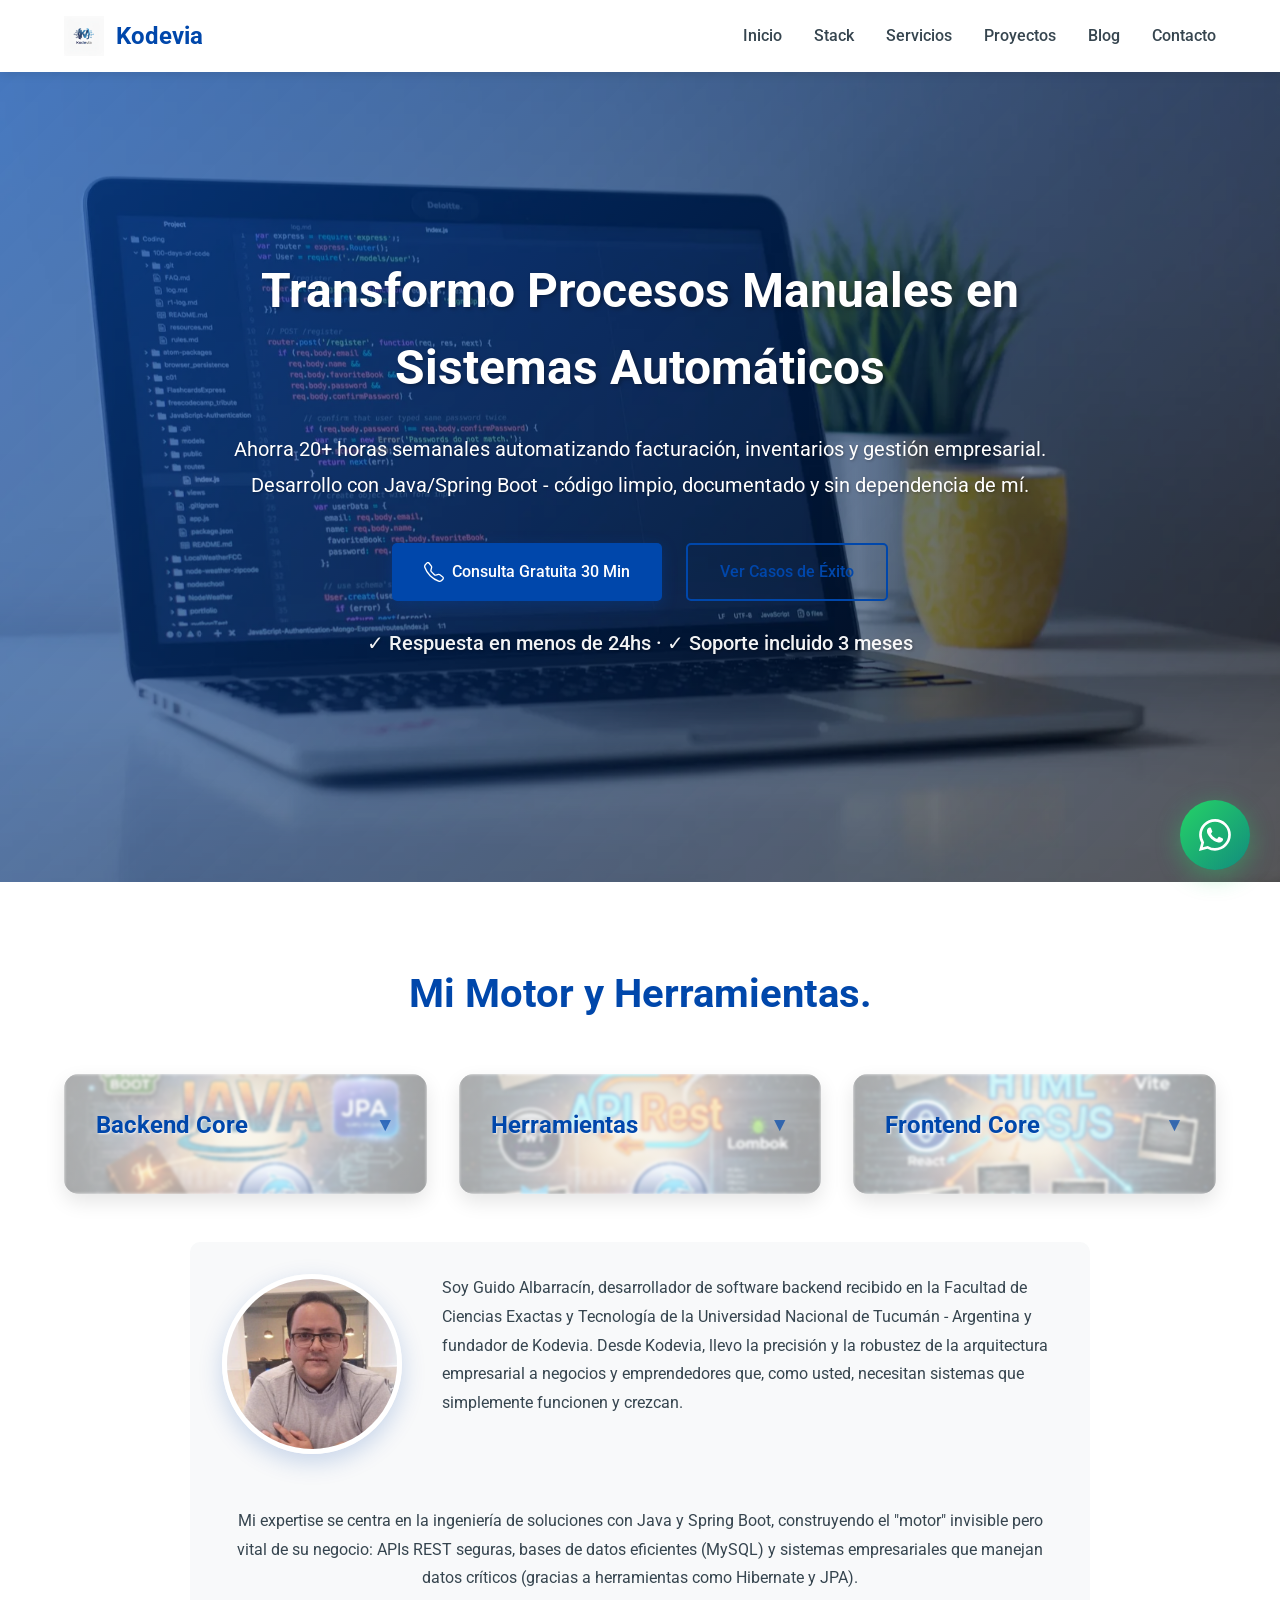
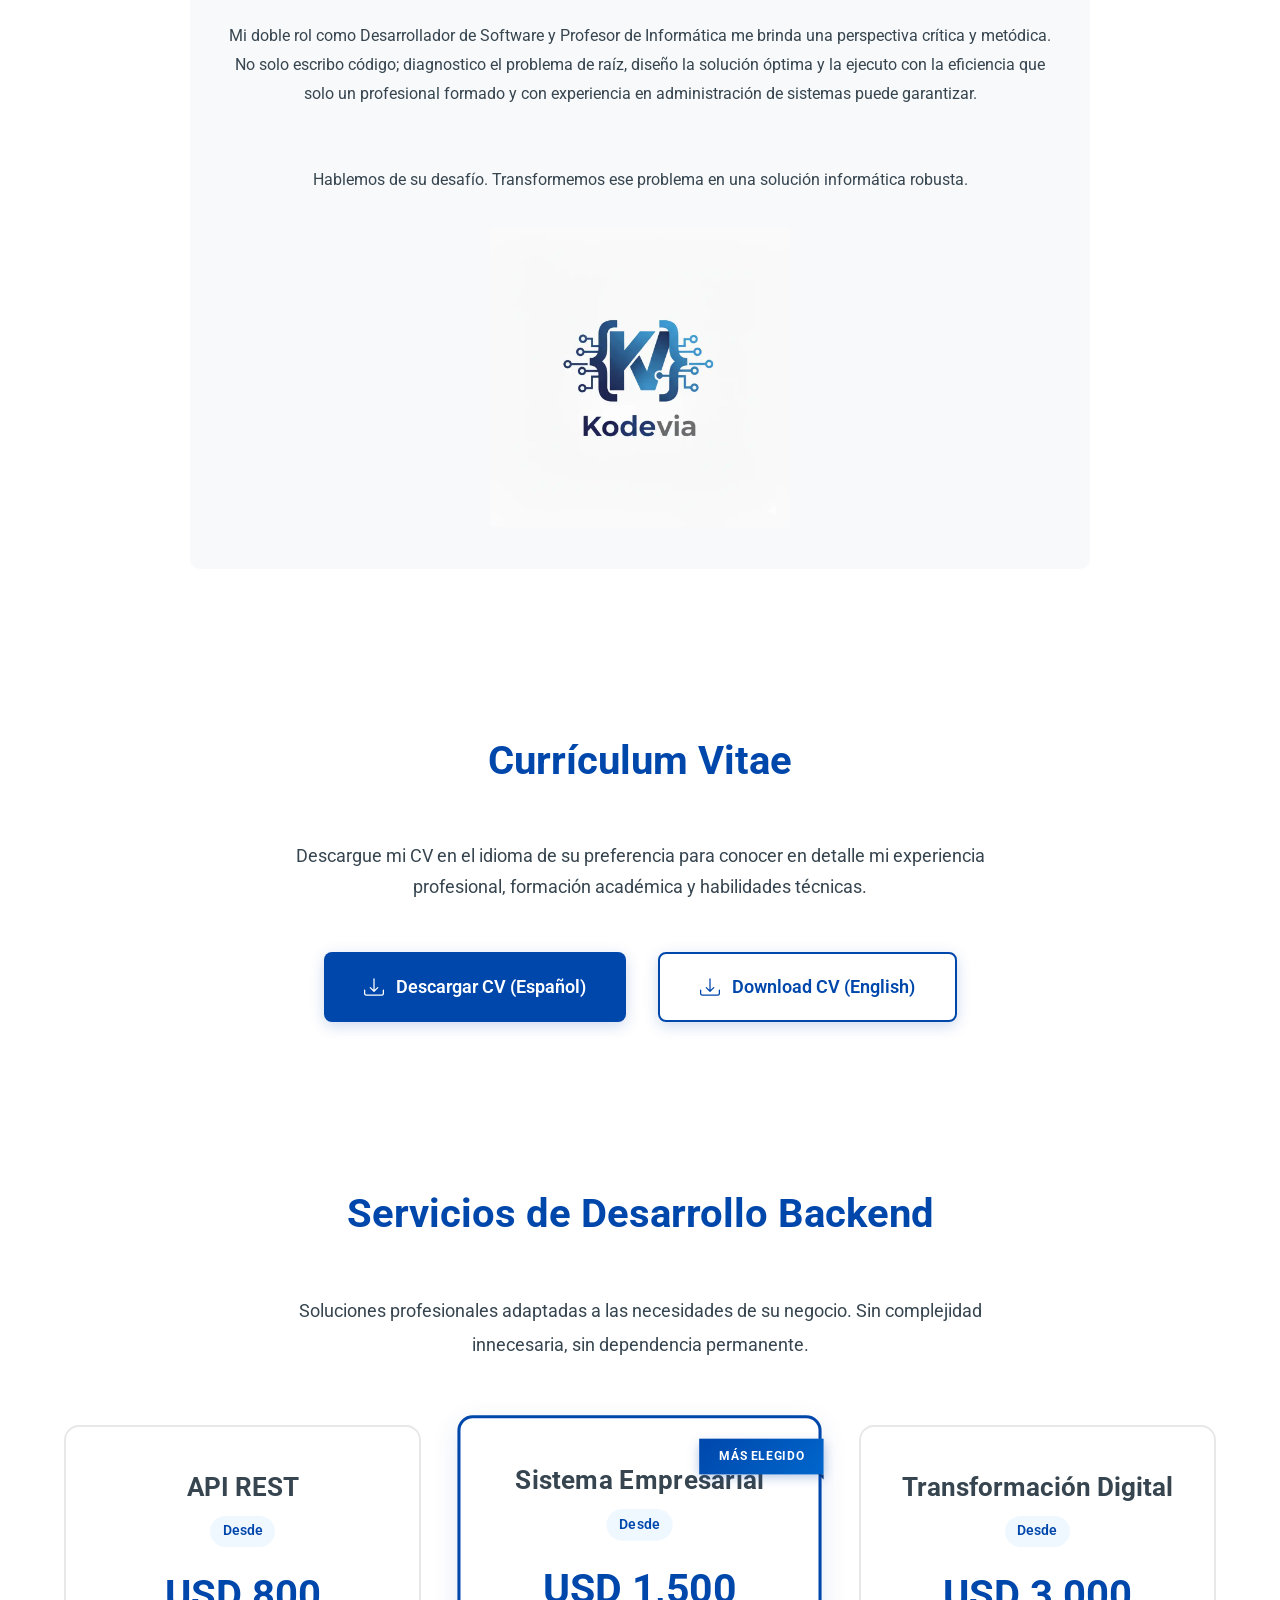
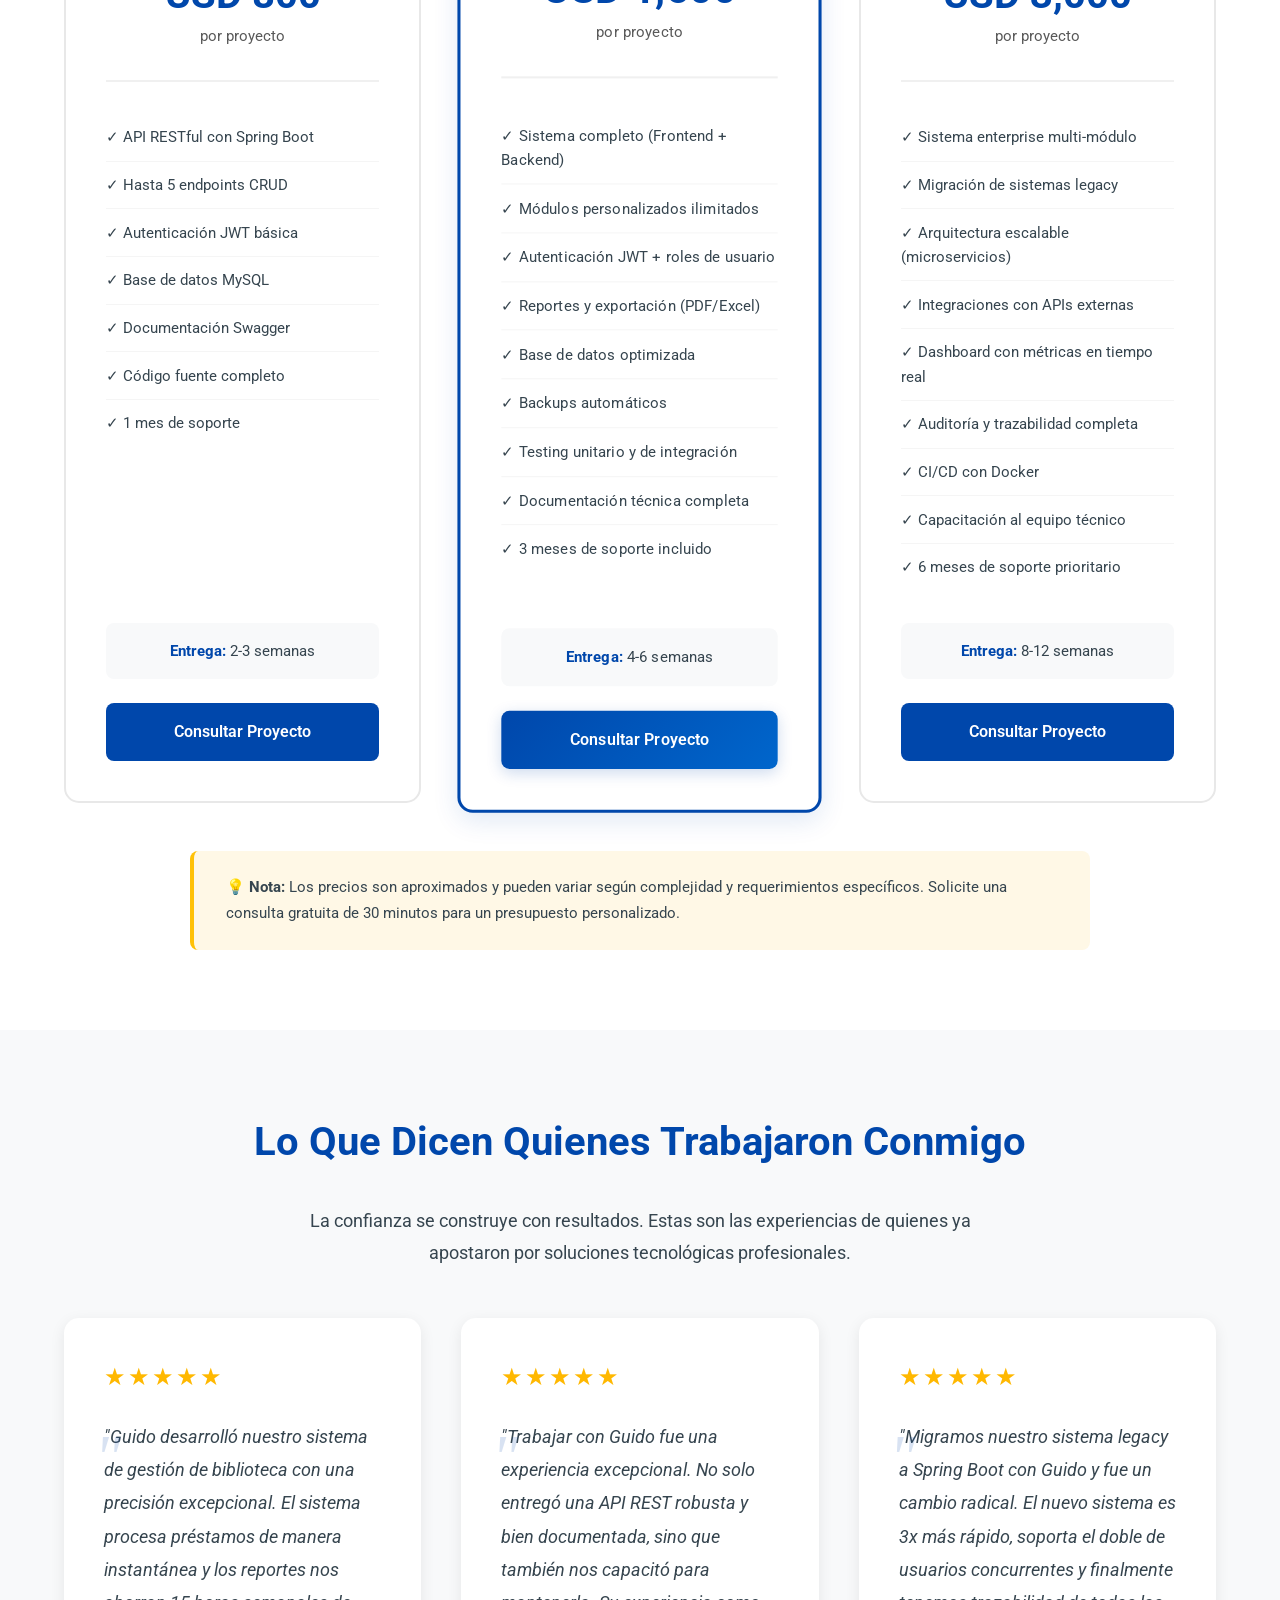
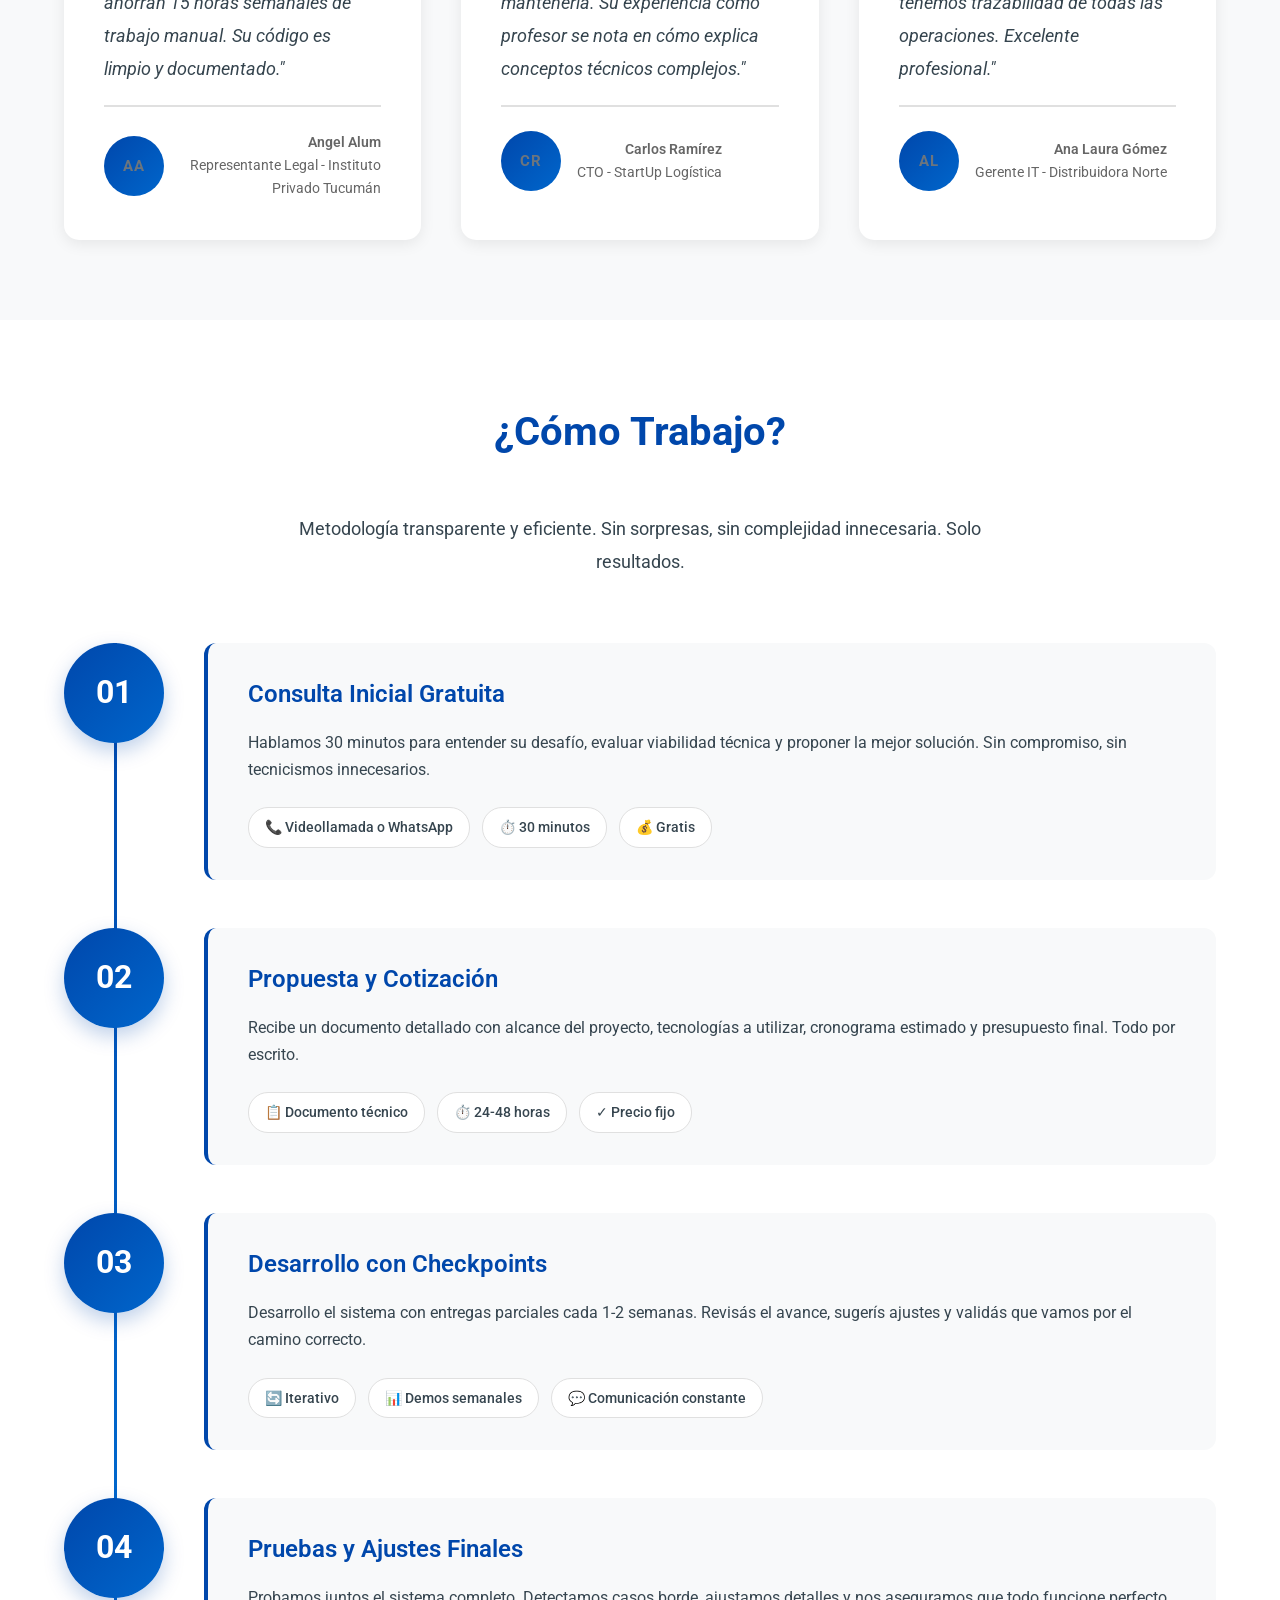
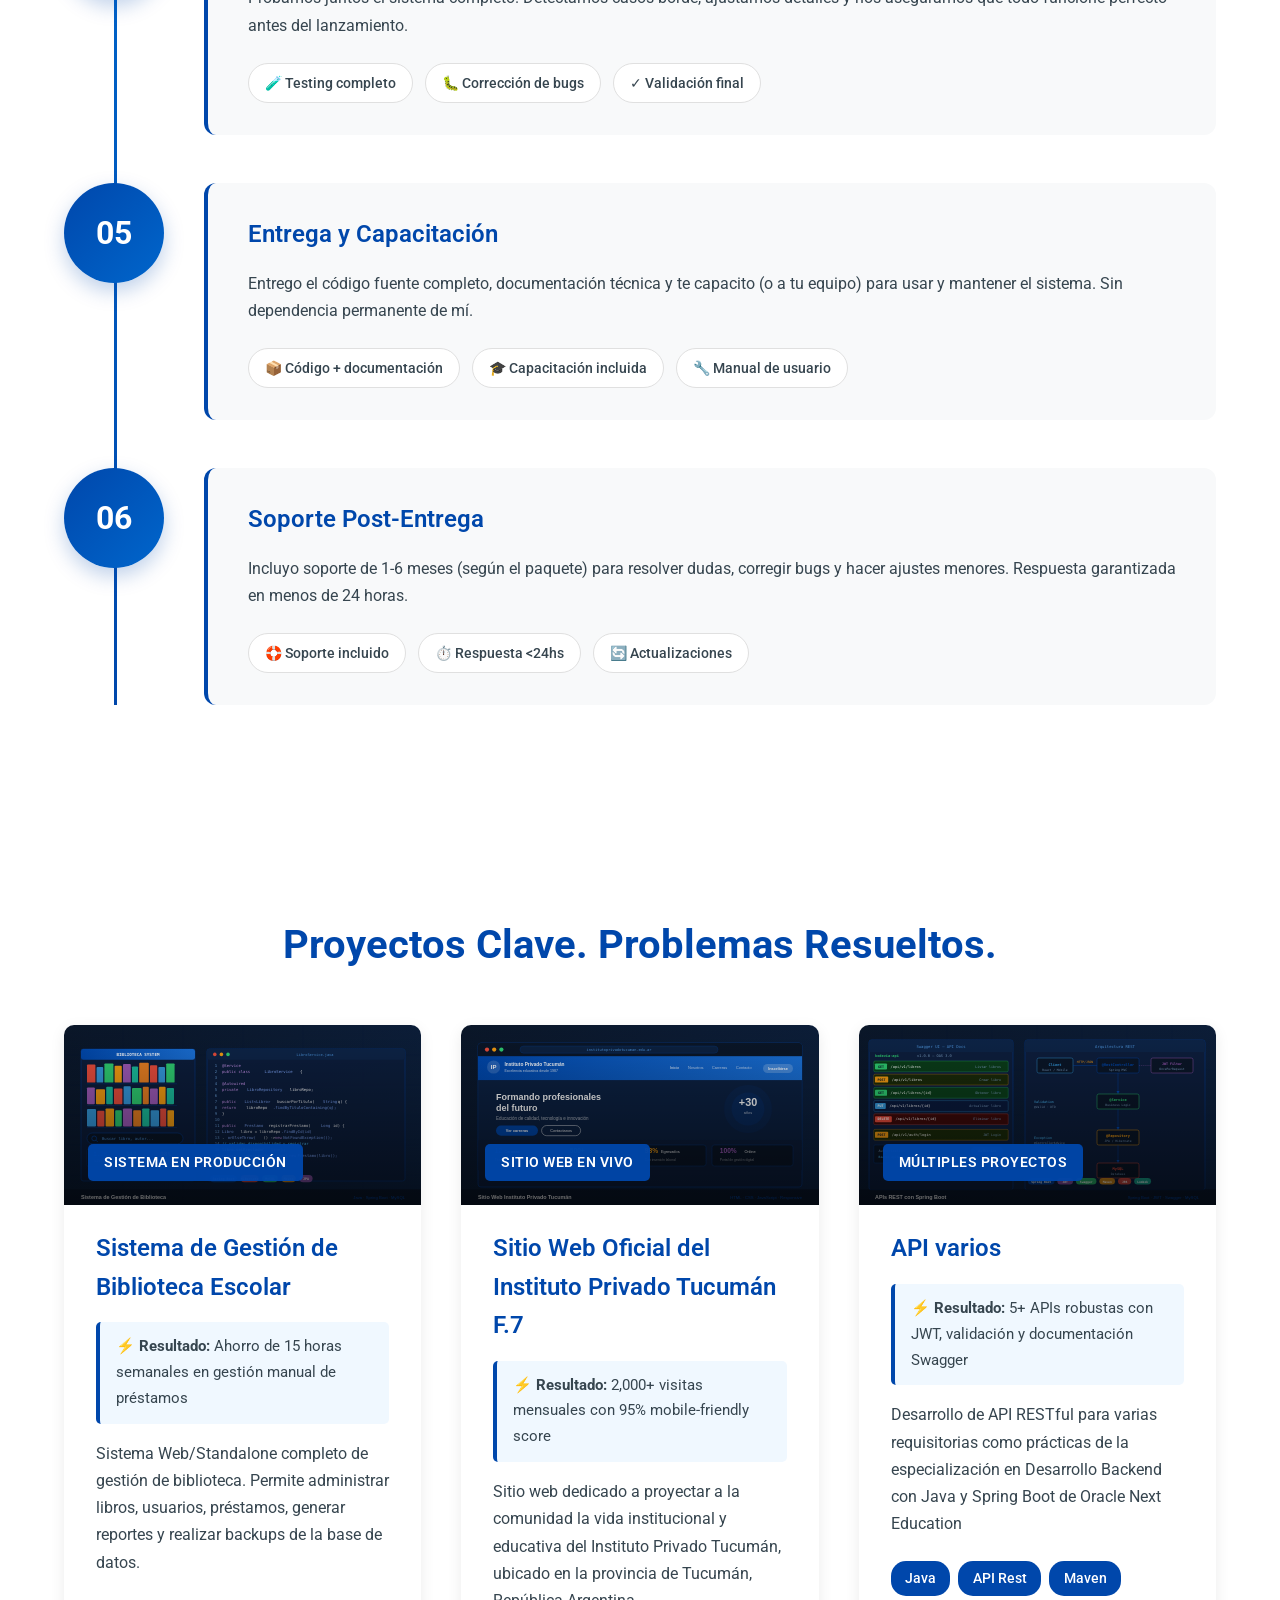
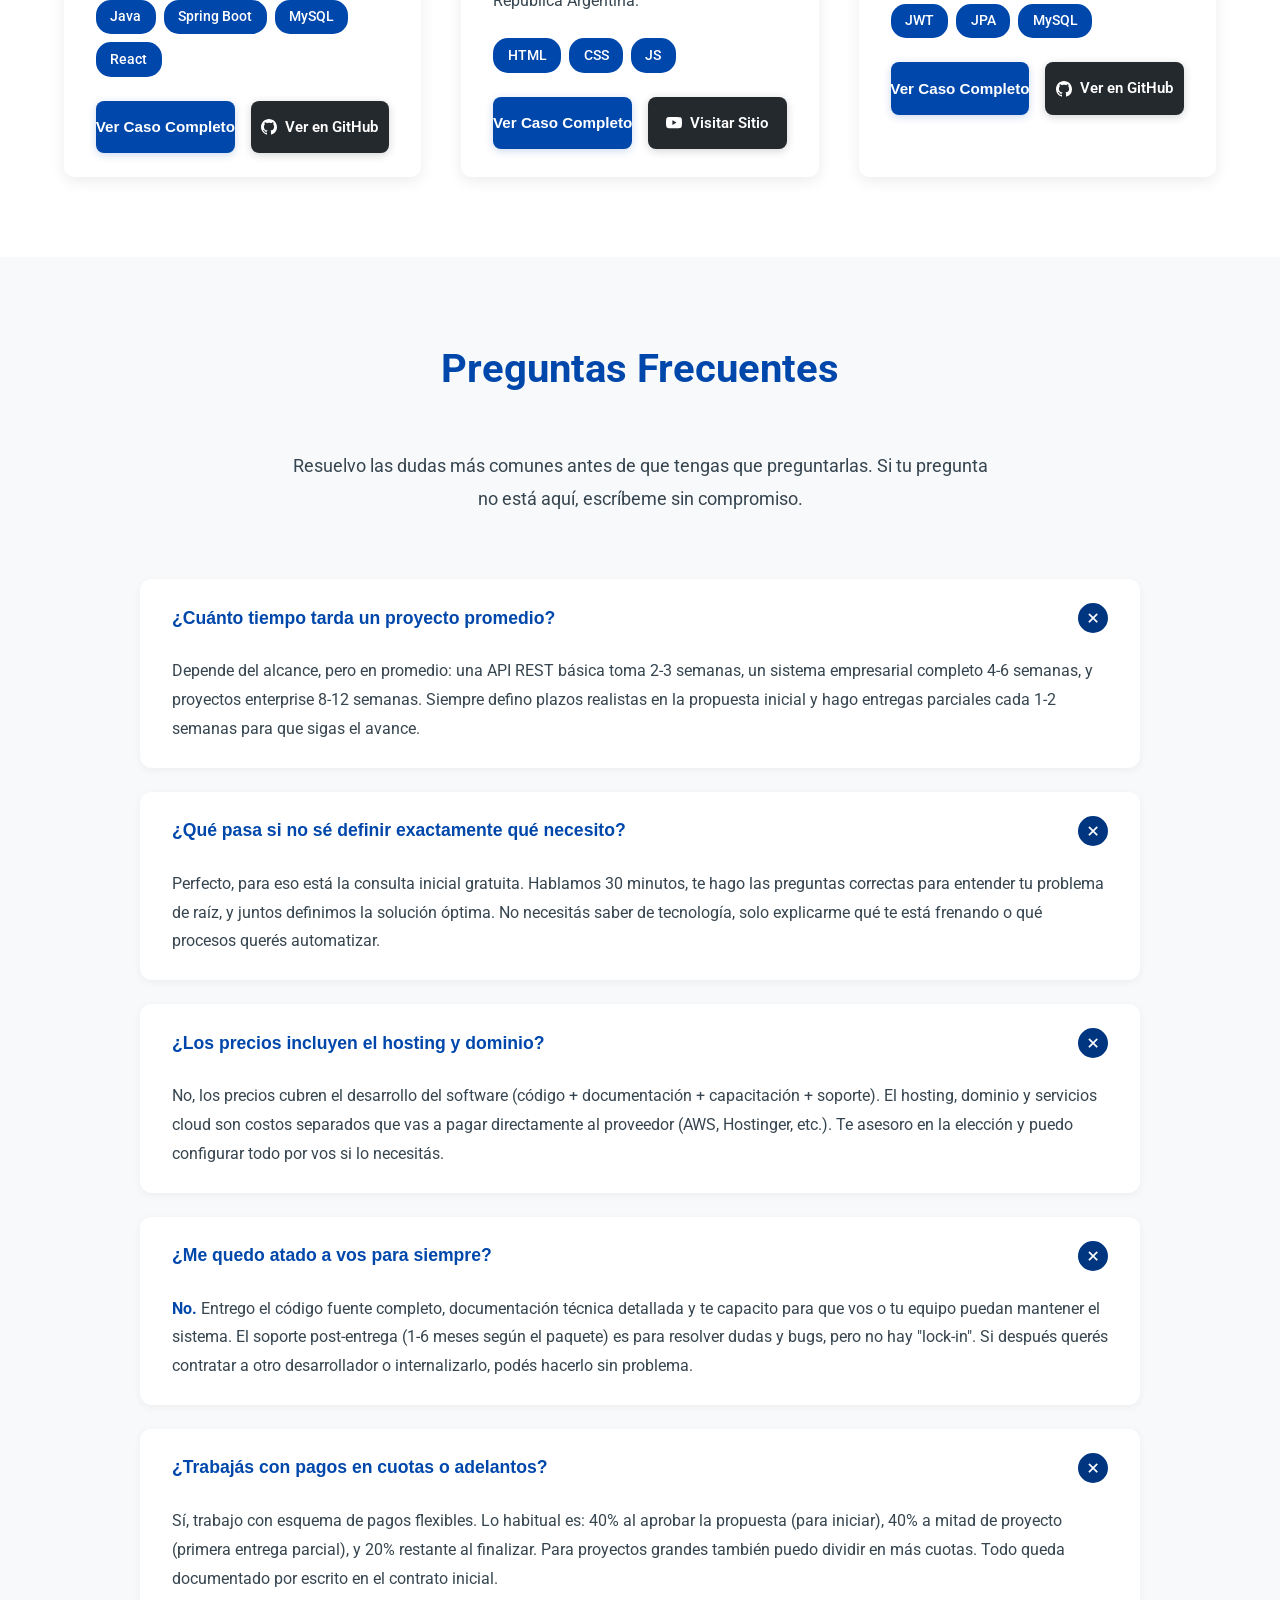
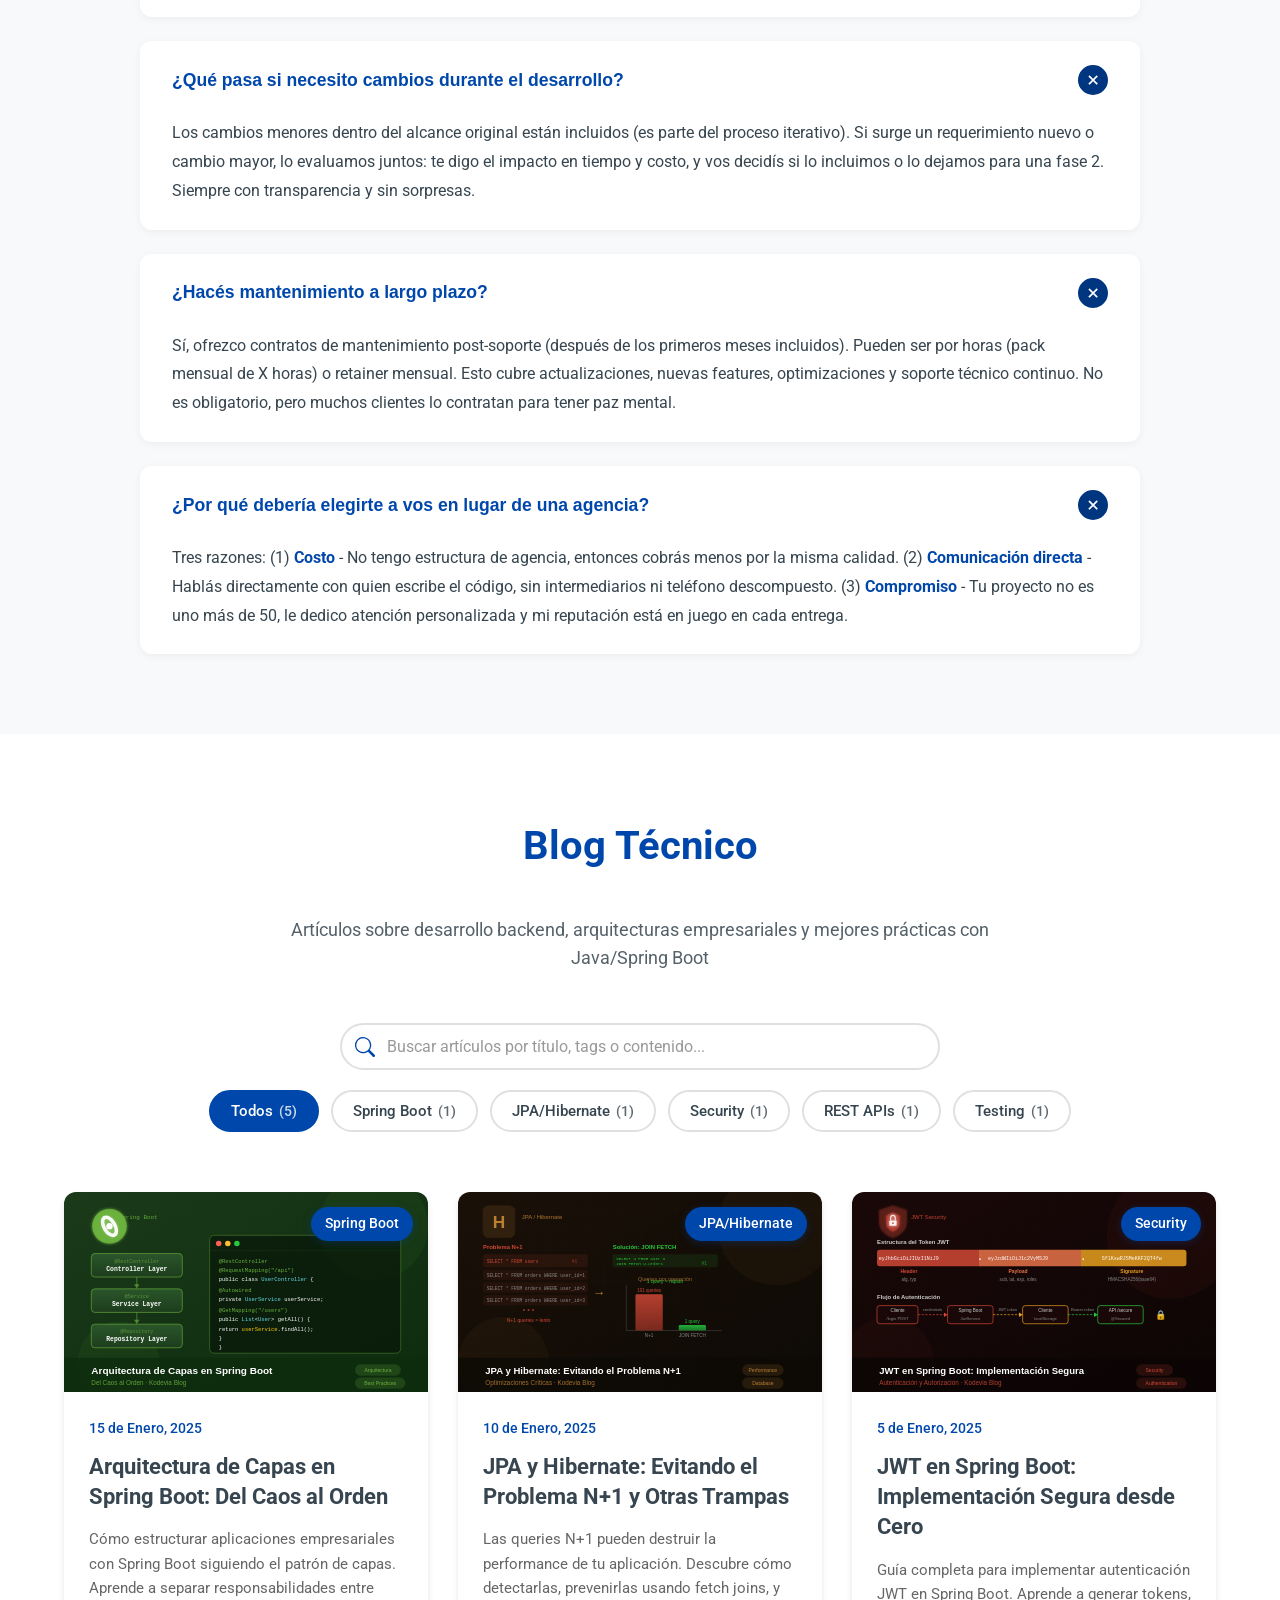
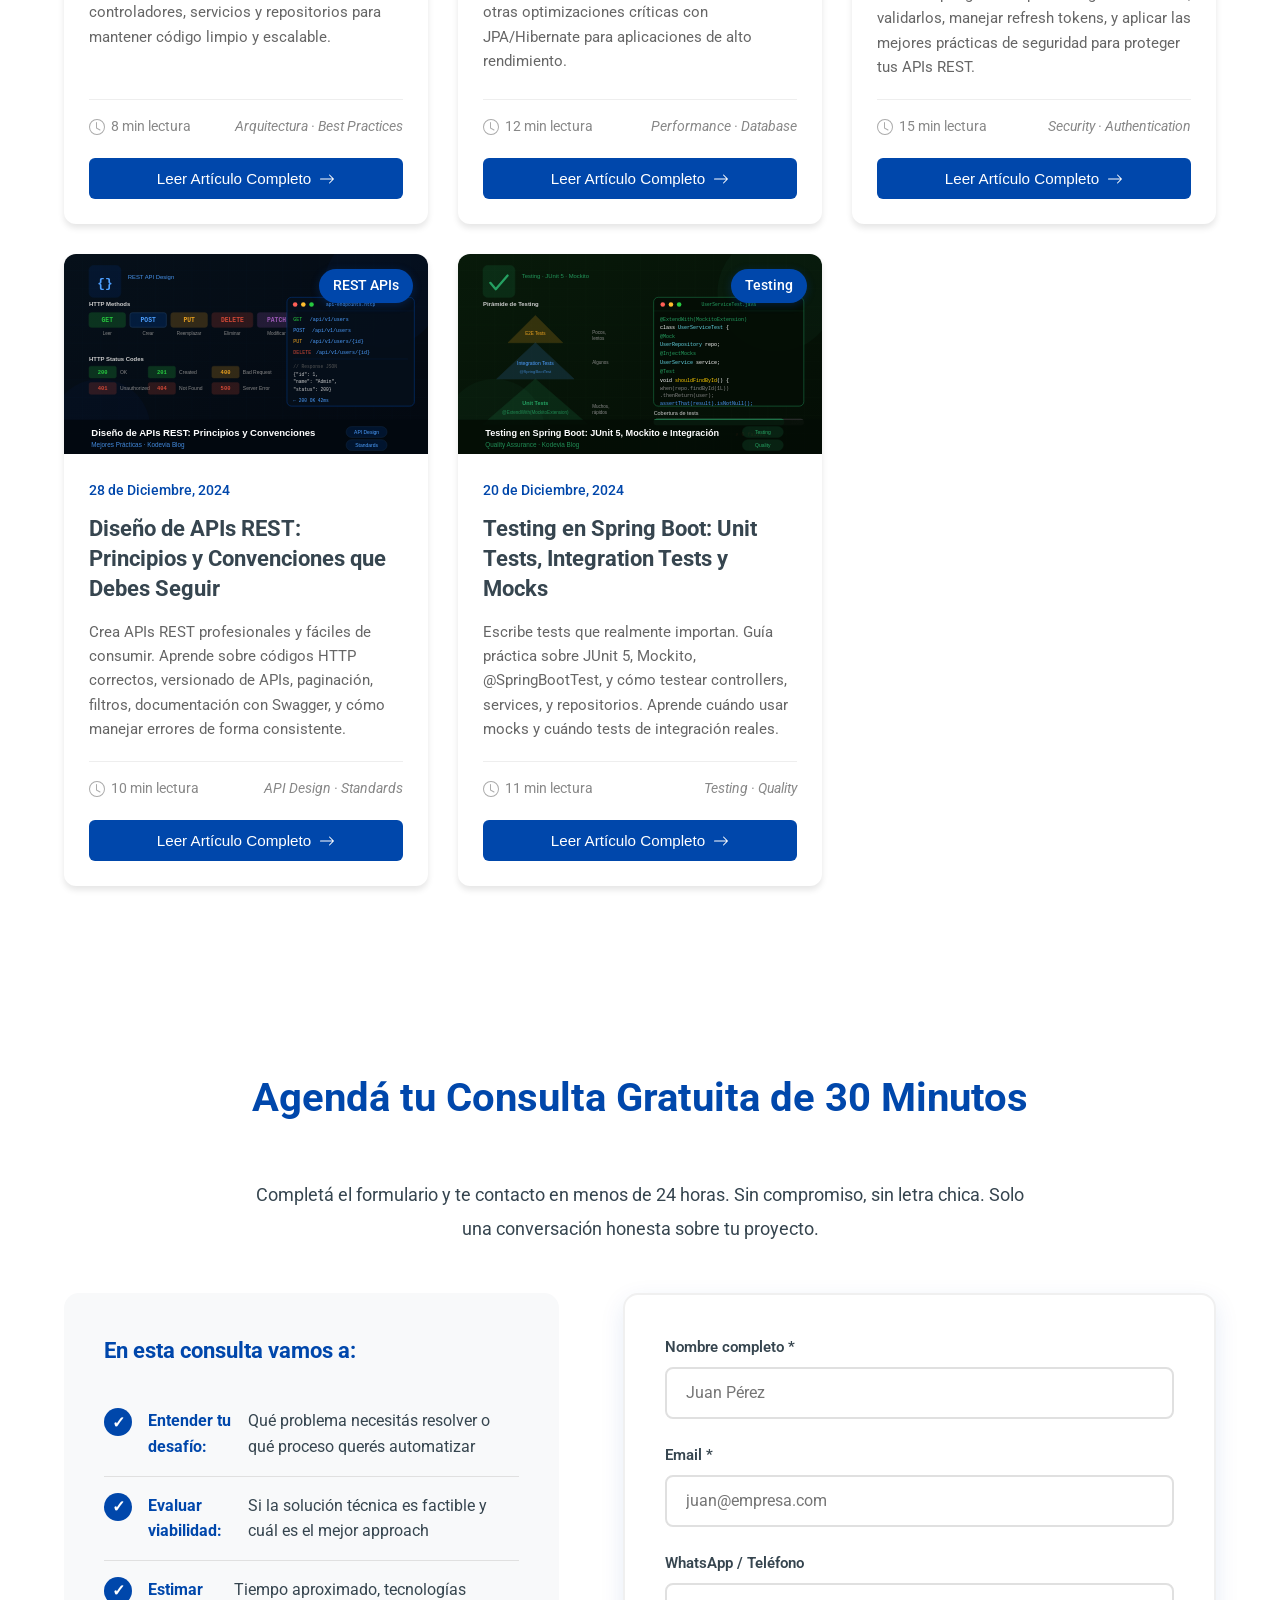
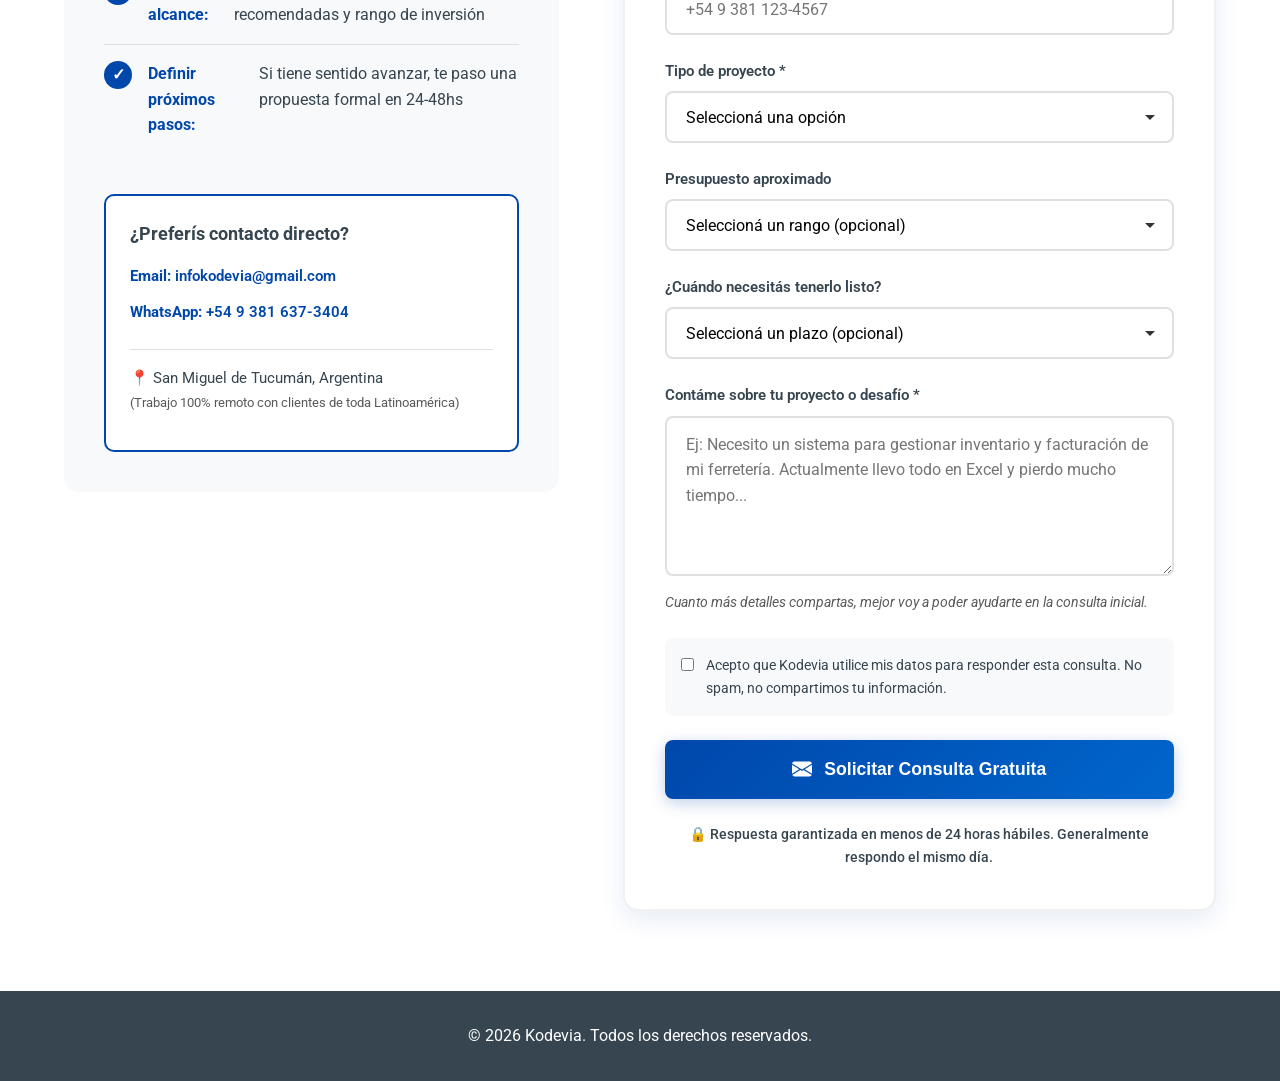
==== commit cc672ff5: "feat: reemplazar imágenes Unsplash por SVGs locales + footer año dinámico - BACK-001: 3 SVGs temátic" ====
--- a/frontend/index.html
+++ b/frontend/index.html
@@ -877,7 +877,7 @@
           <article class="proyecto-card stagger-item">
             <div class="proyecto-imagen">
               <img
-                src="https://images.unsplash.com/photo-1521587760476-6c12a4b040da?w=800&h=500&fit=crop"
+                src="img/proyectos/biblioteca.svg"
                 alt="Sistema de Gestión de Biblioteca - Desarrollo con Java/Spring Boot para institución educativa"
                 loading="lazy"
                 width="800"
@@ -931,7 +931,7 @@
           <article class="proyecto-card stagger-item">
             <div class="proyecto-imagen">
               <img
-                src="https://images.unsplash.com/photo-1517245386807-bb43f82c33c4?w=800&h=500&fit=crop"
+                src="img/proyectos/instituto.svg"
                 alt="Sitio Web Instituto Privado Tucumán - Portal institucional responsive y moderno"
                 loading="lazy"
                 width="800"
@@ -984,7 +984,7 @@
           <article class="proyecto-card stagger-item">
             <div class="proyecto-imagen">
               <img
-                src="https://images.unsplash.com/photo-1558494949-ef010cbdcc31?w=800&h=500&fit=crop"
+                src="img/proyectos/apis-rest.svg"
                 alt="APIs REST con Spring Boot - Desarrollo de microservicios con JWT, validación y documentación Swagger"
                 loading="lazy"
                 width="800"
@@ -1058,7 +1058,7 @@
           <!-- Imagen principal -->
           <div class="caso-imagen-principal">
             <img
-              src="https://images.unsplash.com/photo-1521587760476-6c12a4b040da?w=1200&h=600&fit=crop"
+              src="img/proyectos/biblioteca.svg"
               alt="Sistema de Gestión de Biblioteca - Vista Dashboard"
               loading="lazy"
               width="1200"
@@ -1295,7 +1295,7 @@
           <!-- Imagen principal -->
           <div class="caso-imagen-principal">
             <img
-              src="https://images.unsplash.com/photo-1517245386807-bb43f82c33c4?w=1200&h=600&fit=crop"
+              src="img/proyectos/instituto.svg"
               alt="Sitio Web Instituto Privado Tucumán - Homepage"
               loading="lazy"
               width="1200"
@@ -1482,7 +1482,7 @@
           <!-- Imagen principal -->
           <div class="caso-imagen-principal">
             <img
-              src="https://images.unsplash.com/photo-1558494949-ef010cbdcc31?w=1200&h=600&fit=crop"
+              src="img/proyectos/apis-rest.svg"
               alt="APIs REST con Spring Boot - Arquitectura"
               loading="lazy"
               width="1200"
@@ -2682,7 +2682,7 @@
 
     <!-- ==================== FOOTER ==================== -->
     <footer>
-      <p>&copy; 2025 Kodevia. Todos los derechos reservados.</p>
+      <p>&copy; <span id="footer-year"></span> Kodevia. Todos los derechos reservados.</p>
     </footer>
 
     <!-- ==================== BOTÓN FLOTANTE WHATSAPP ==================== -->
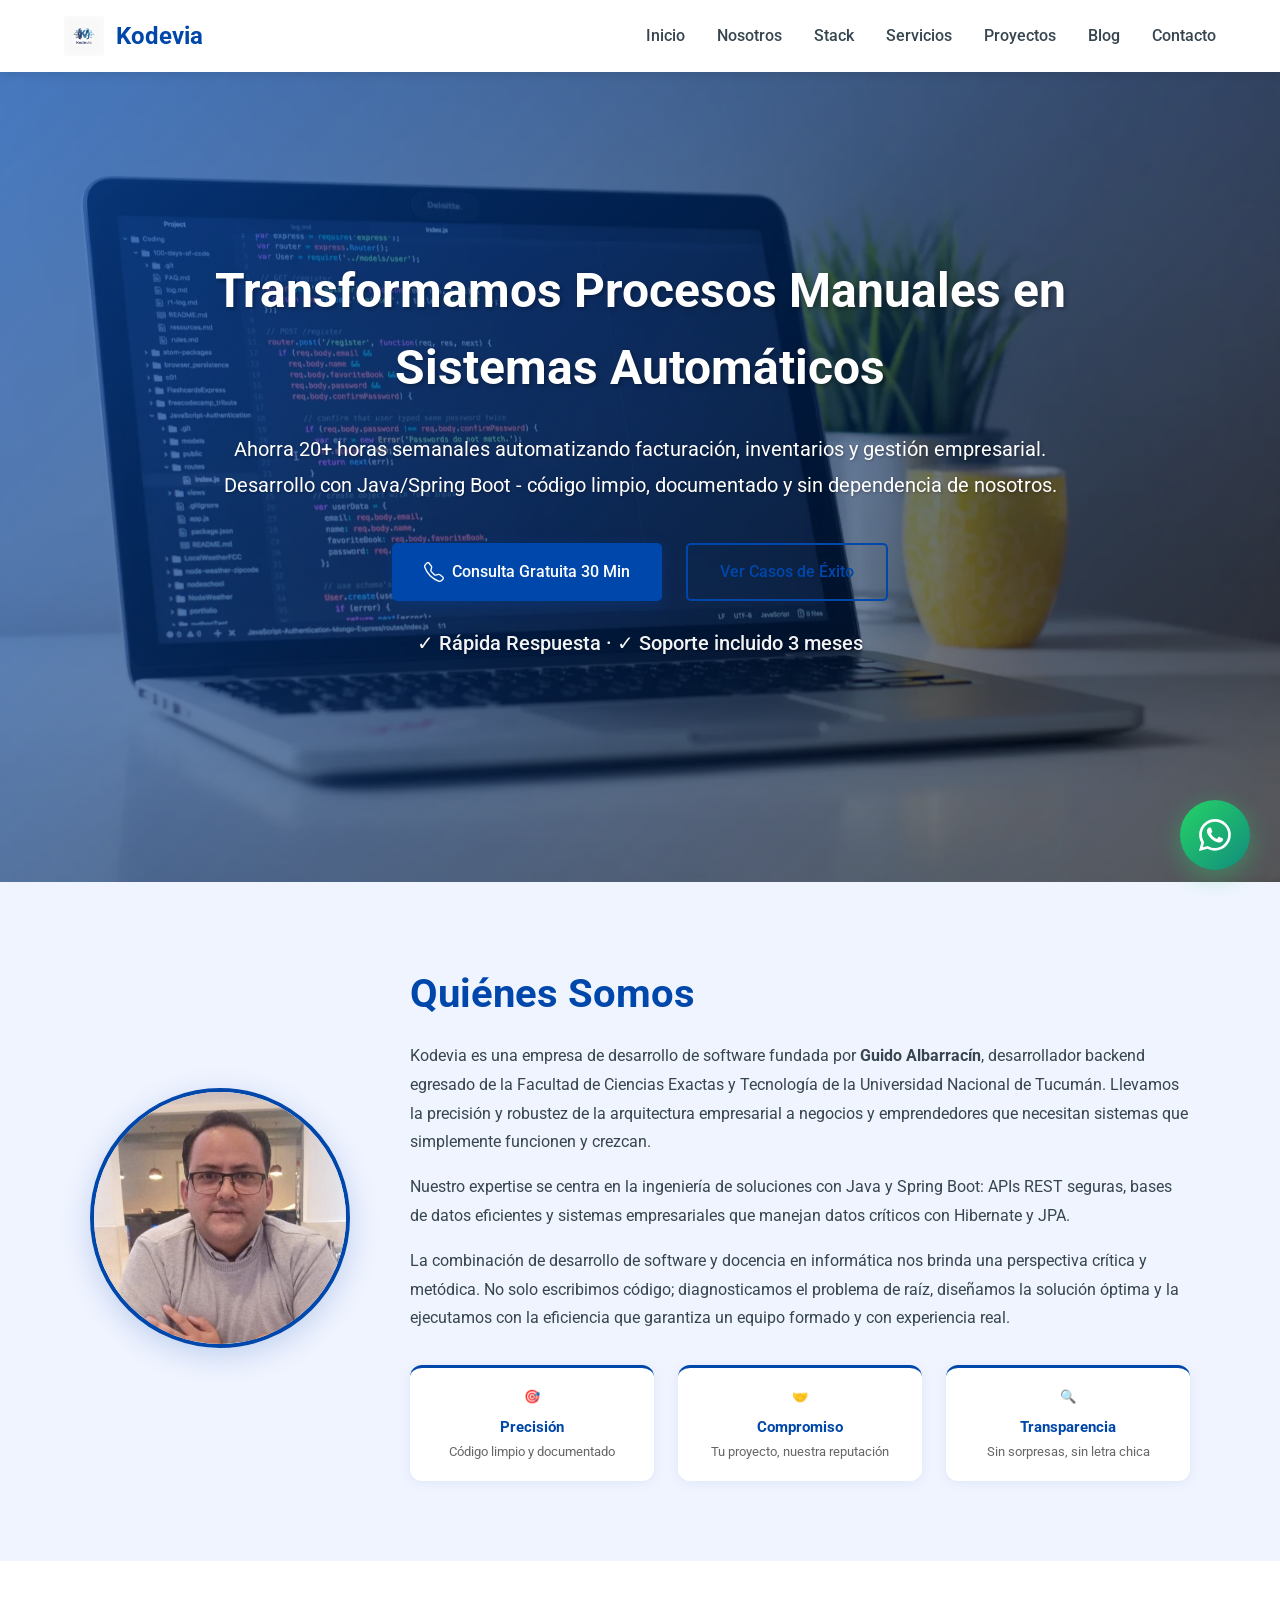
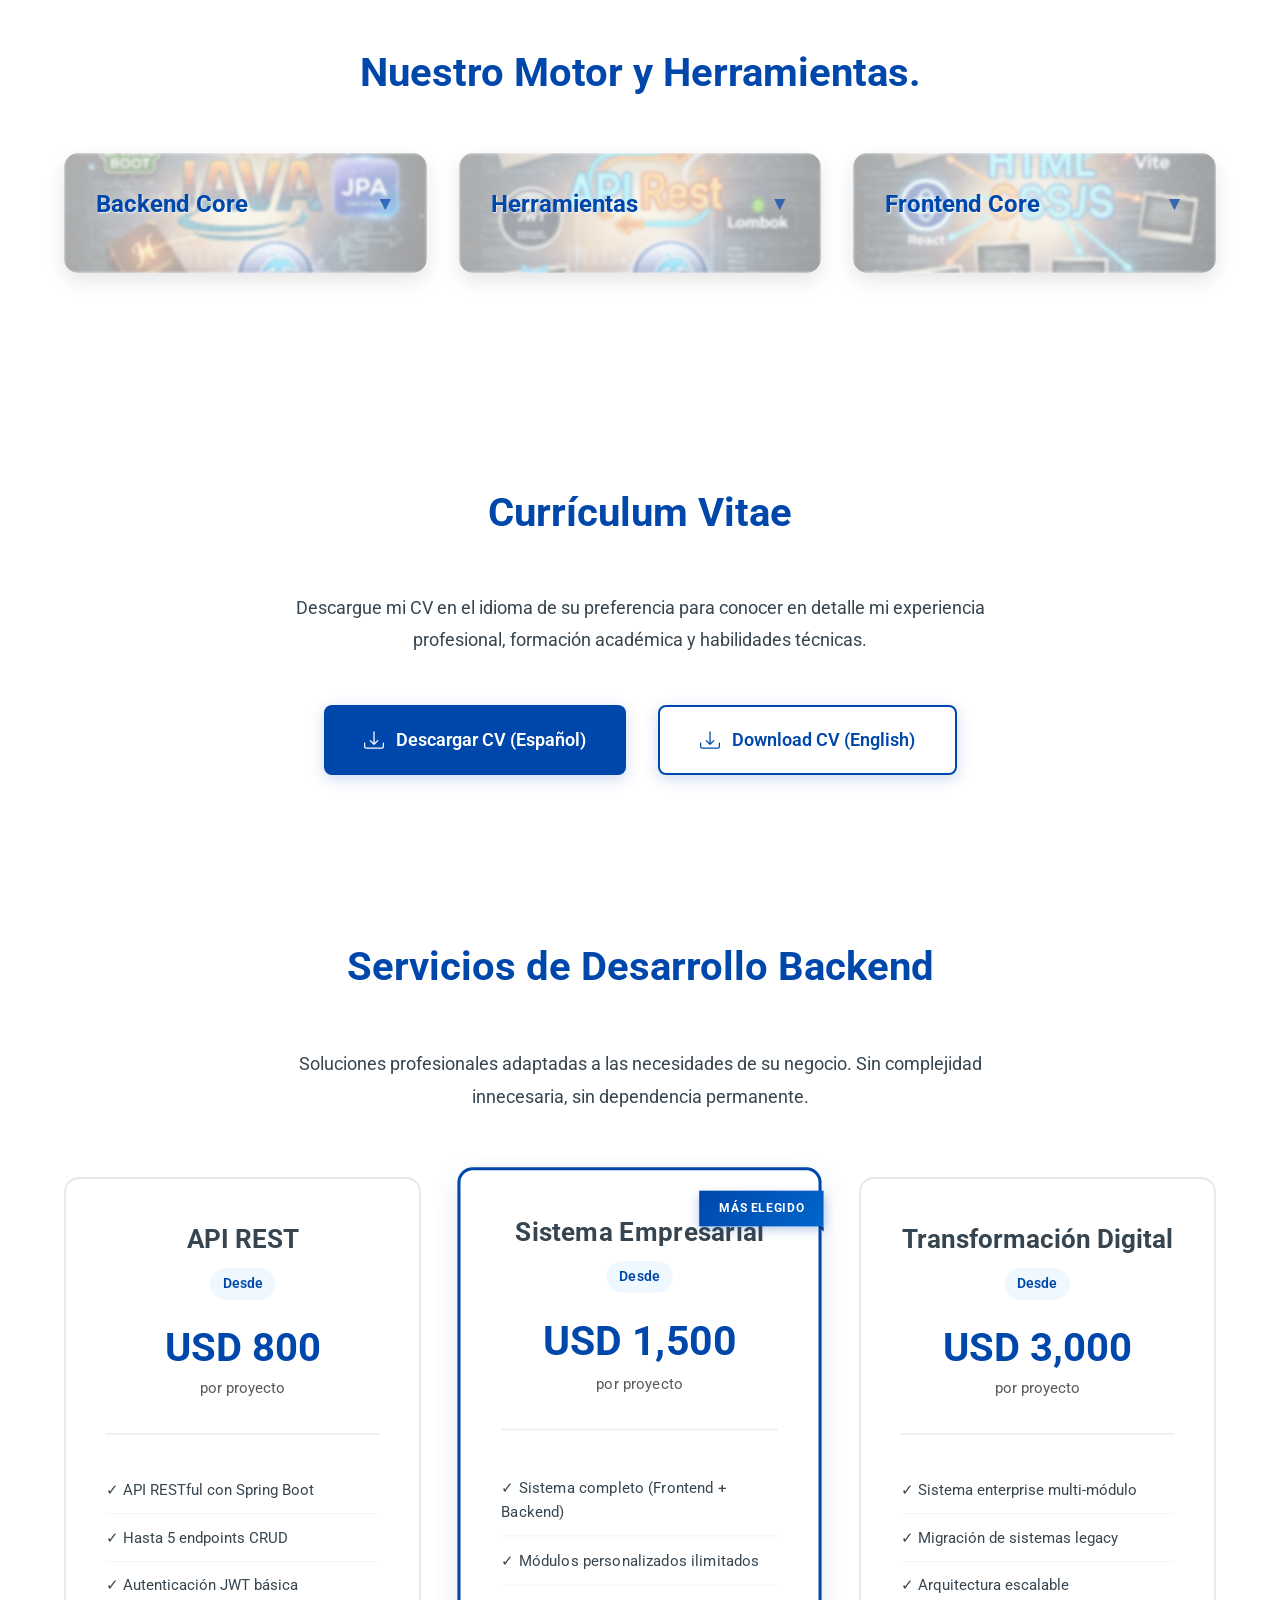
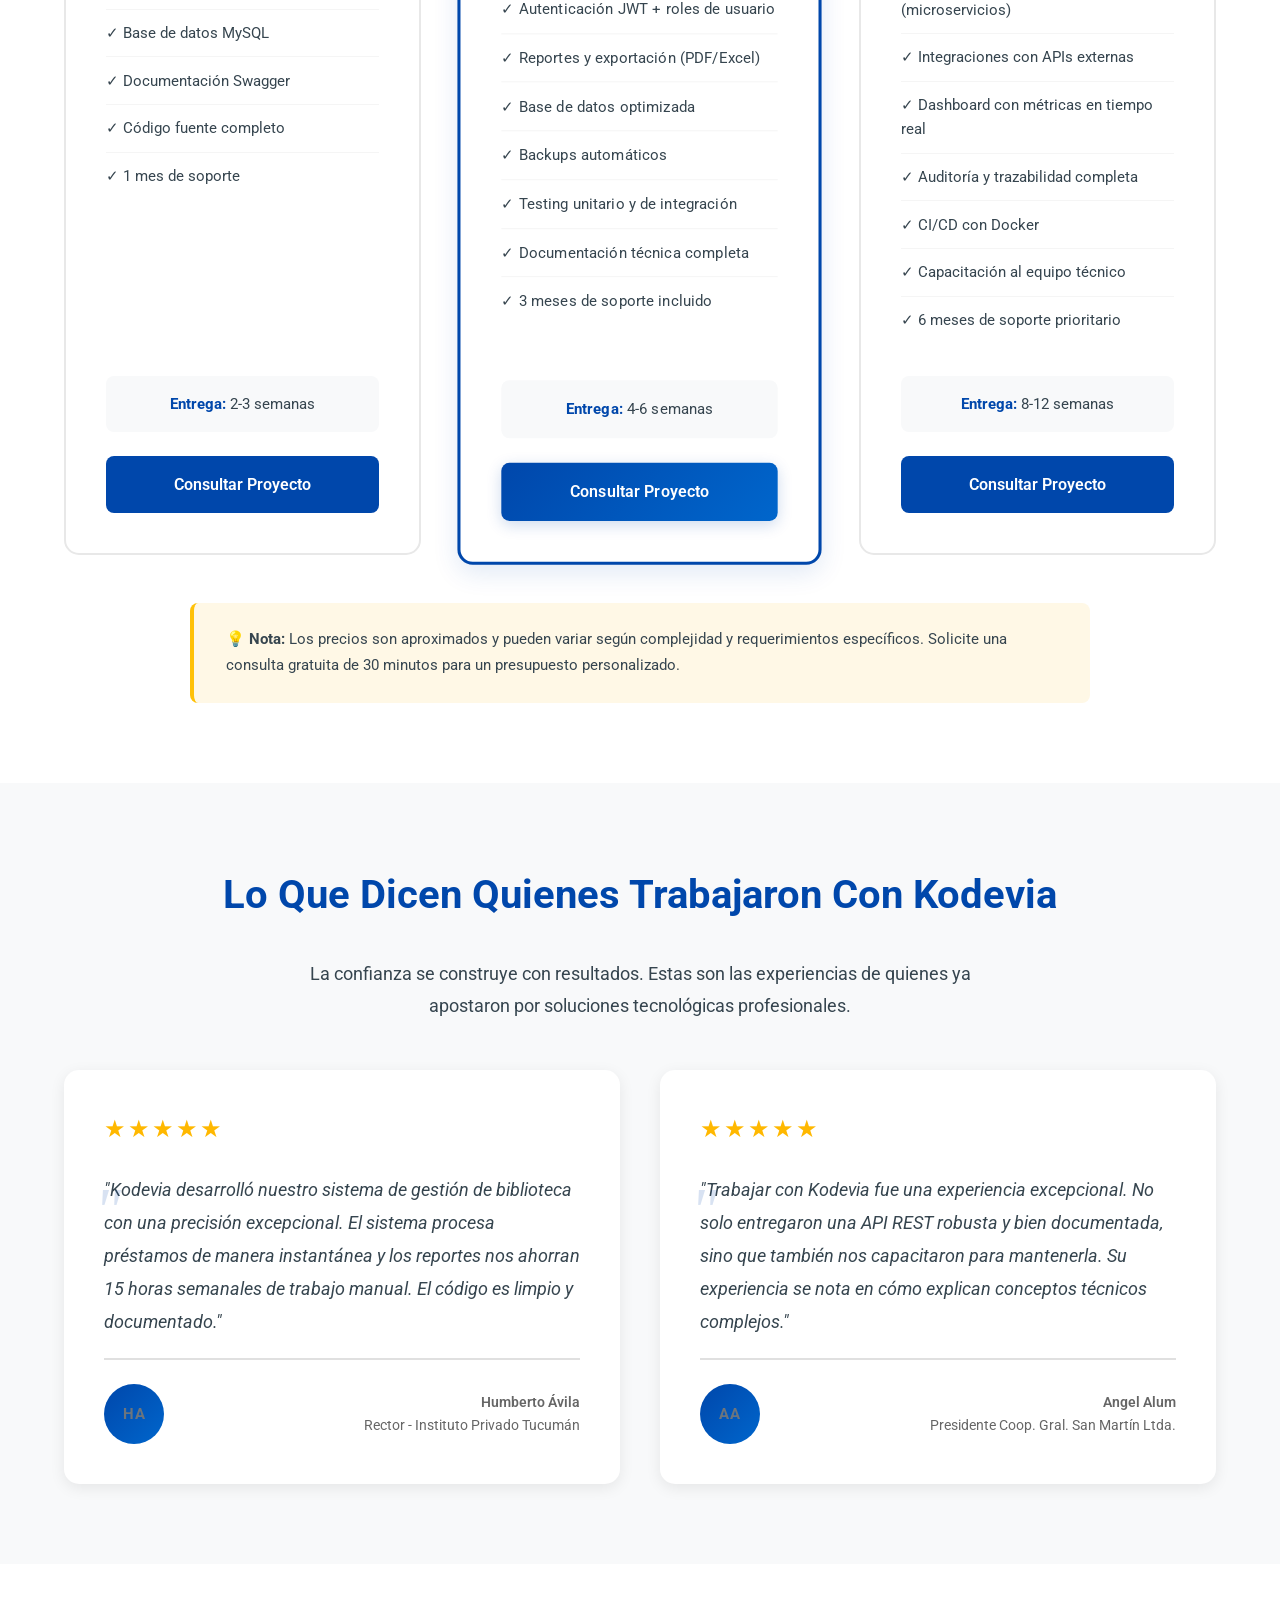
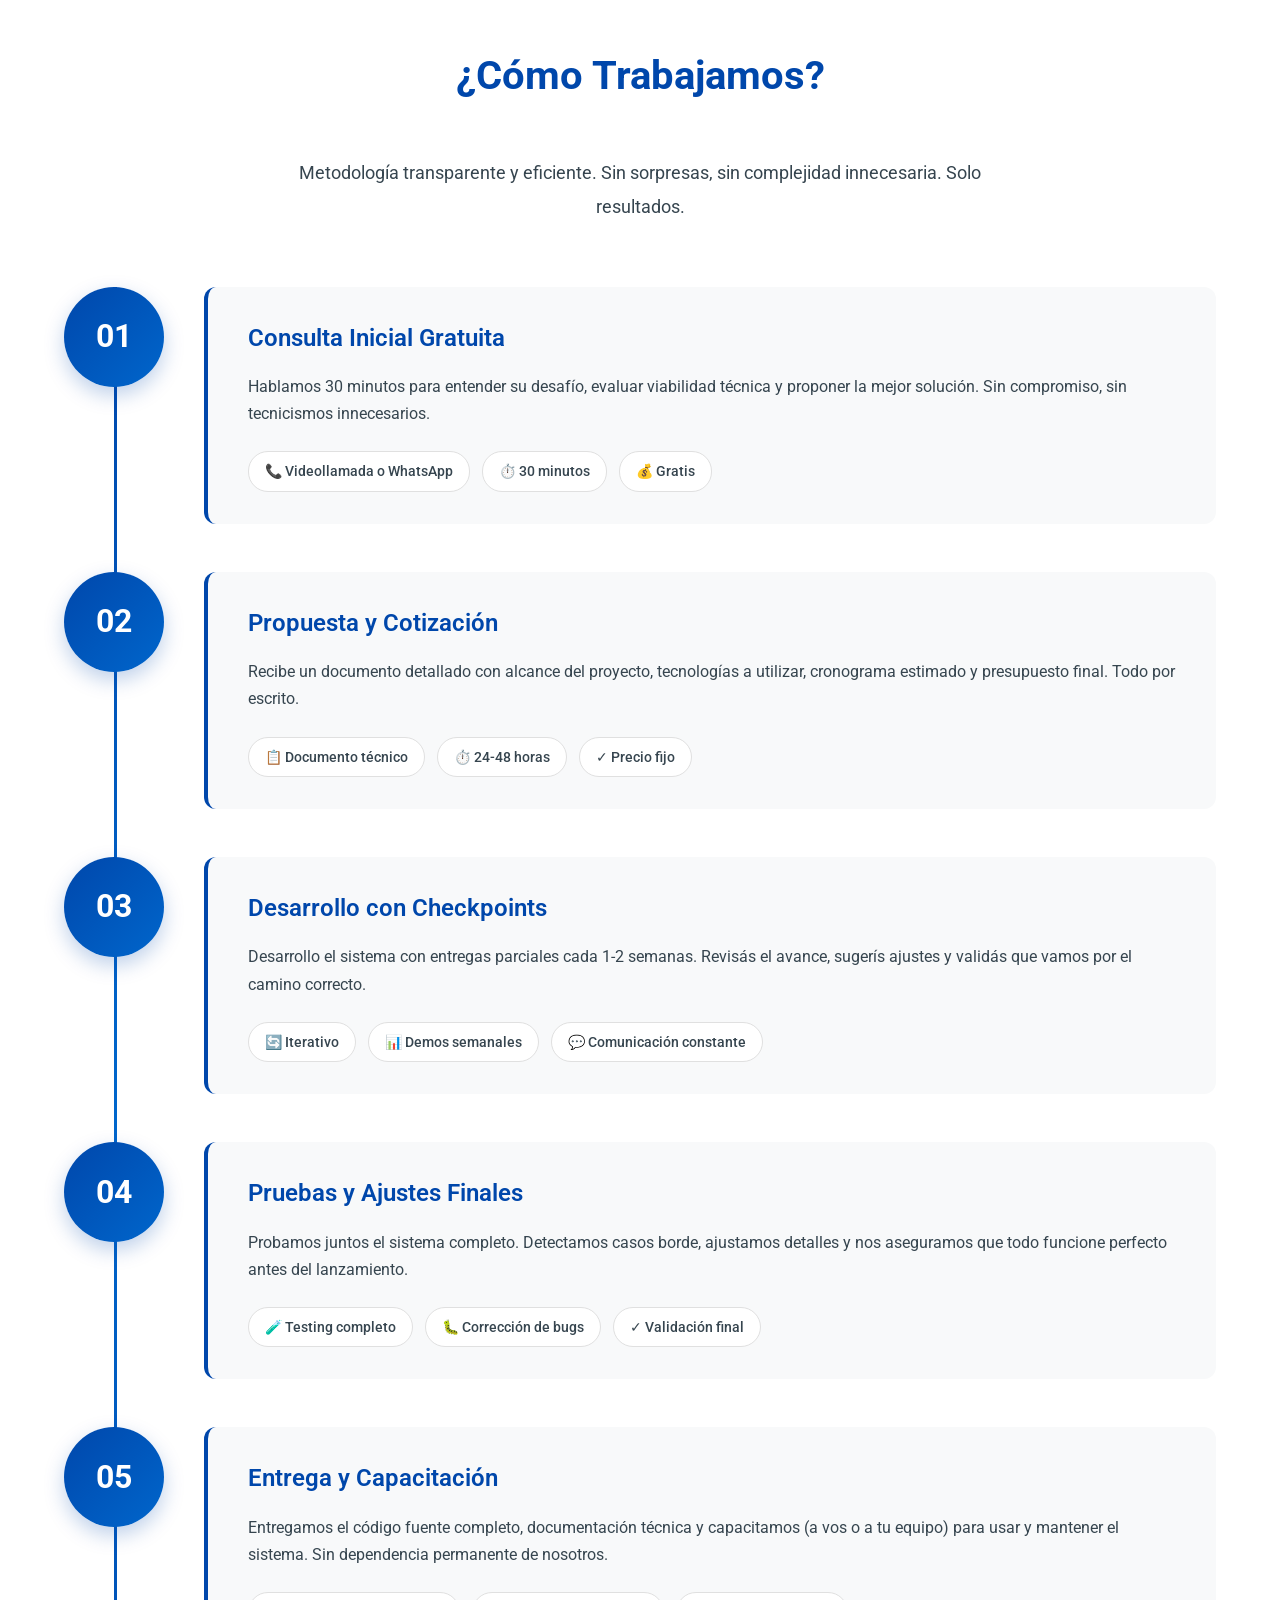
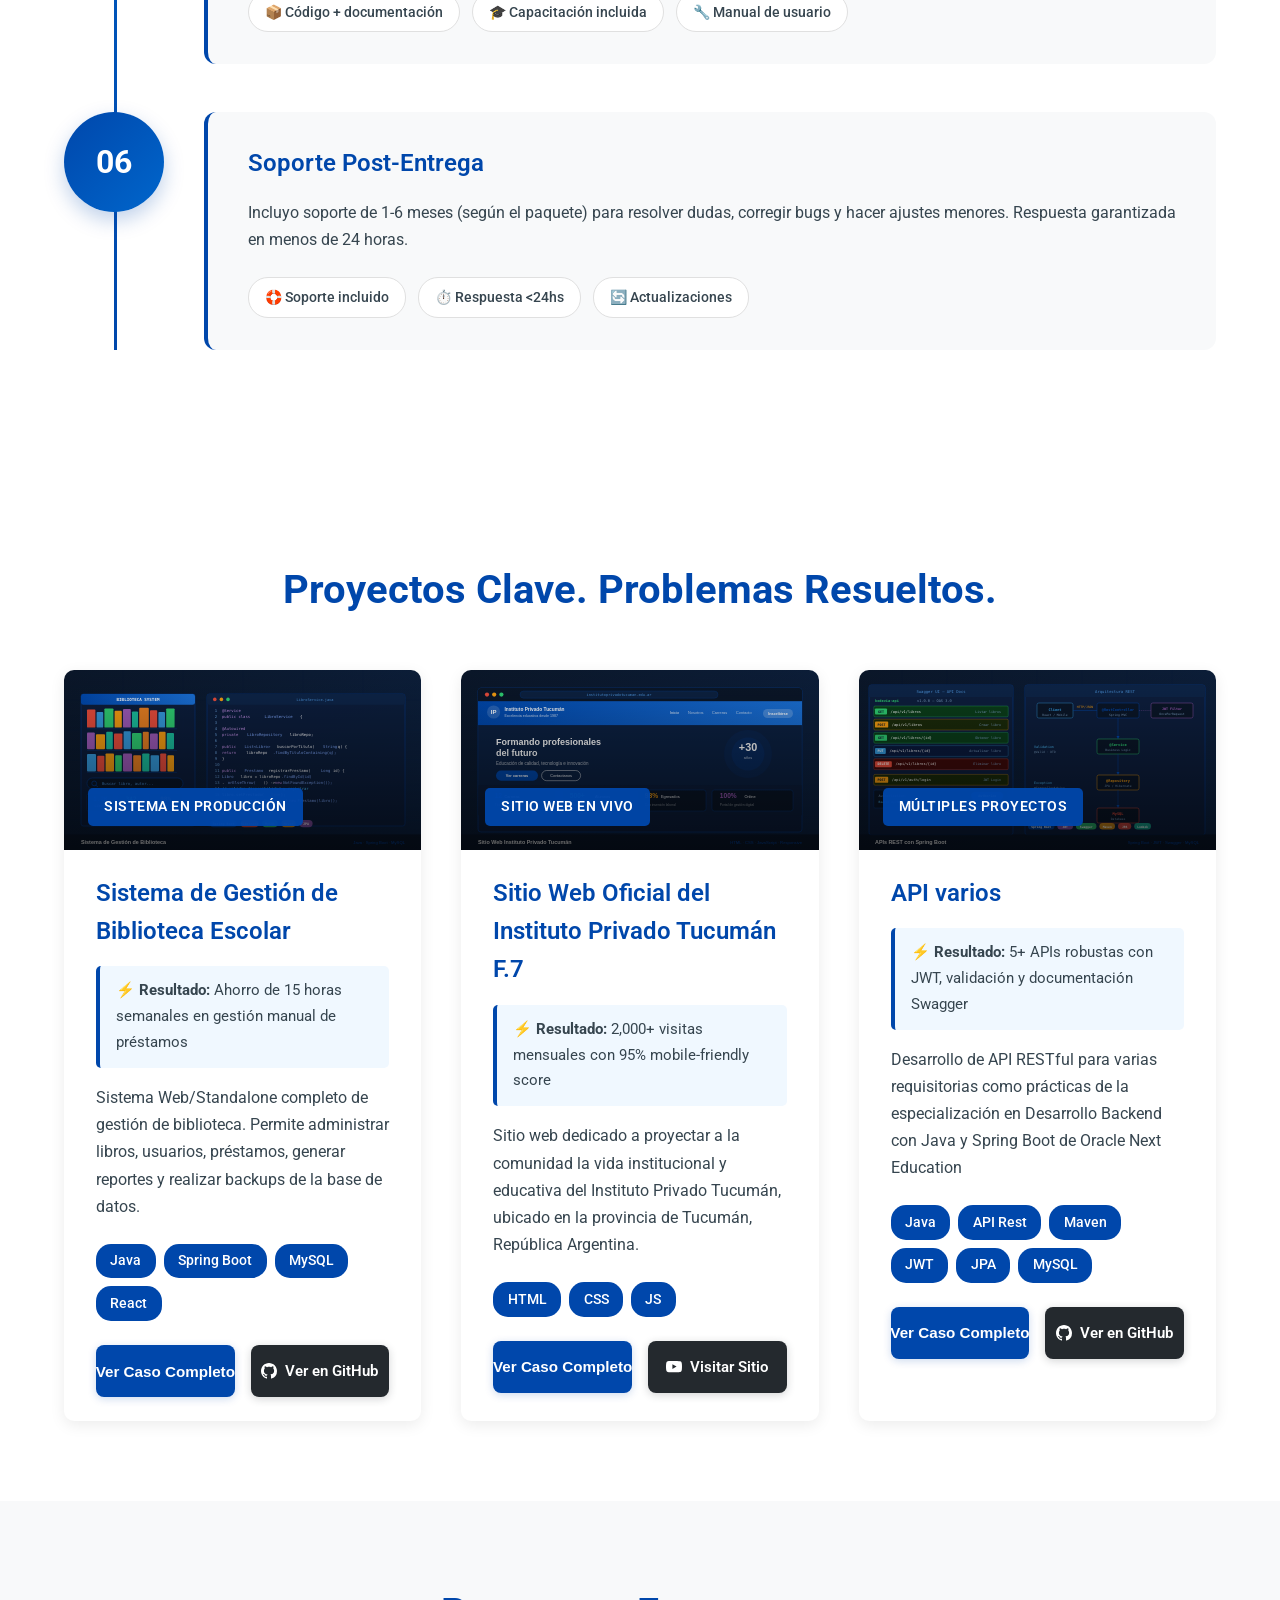
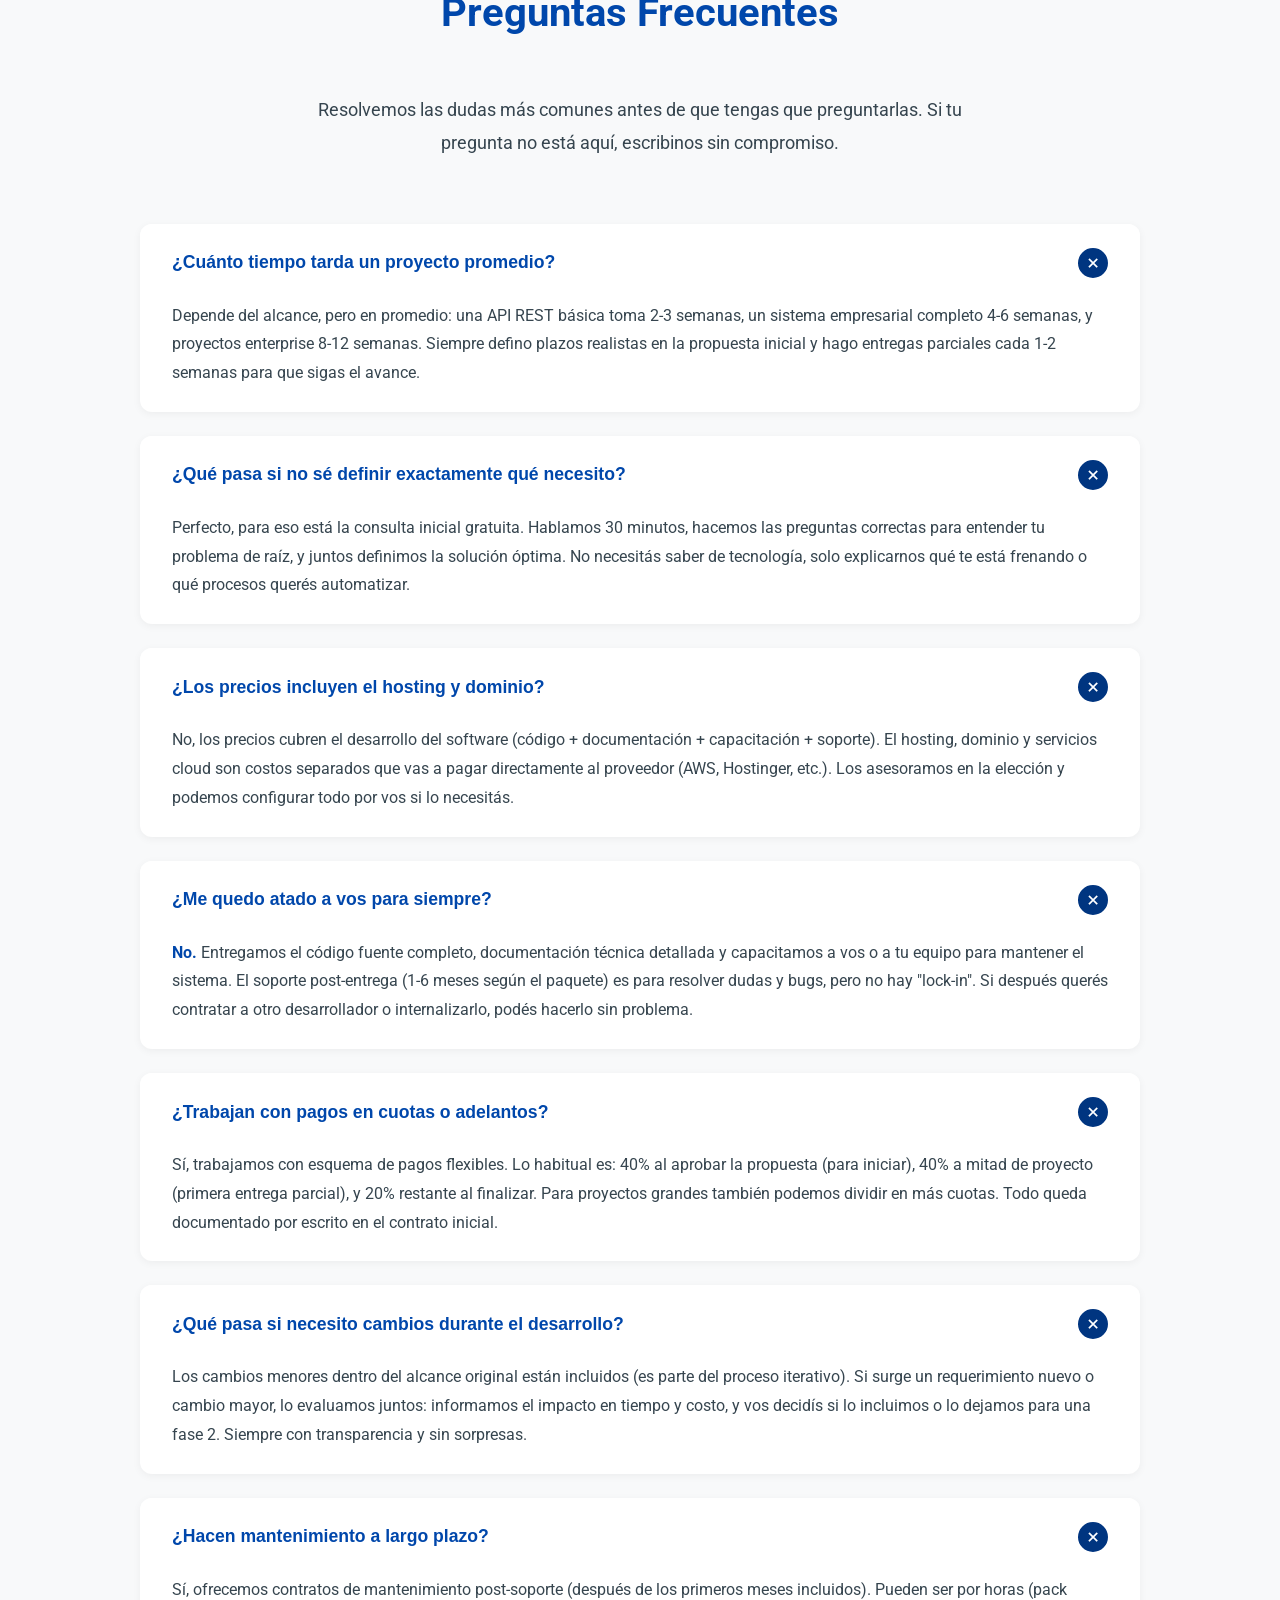
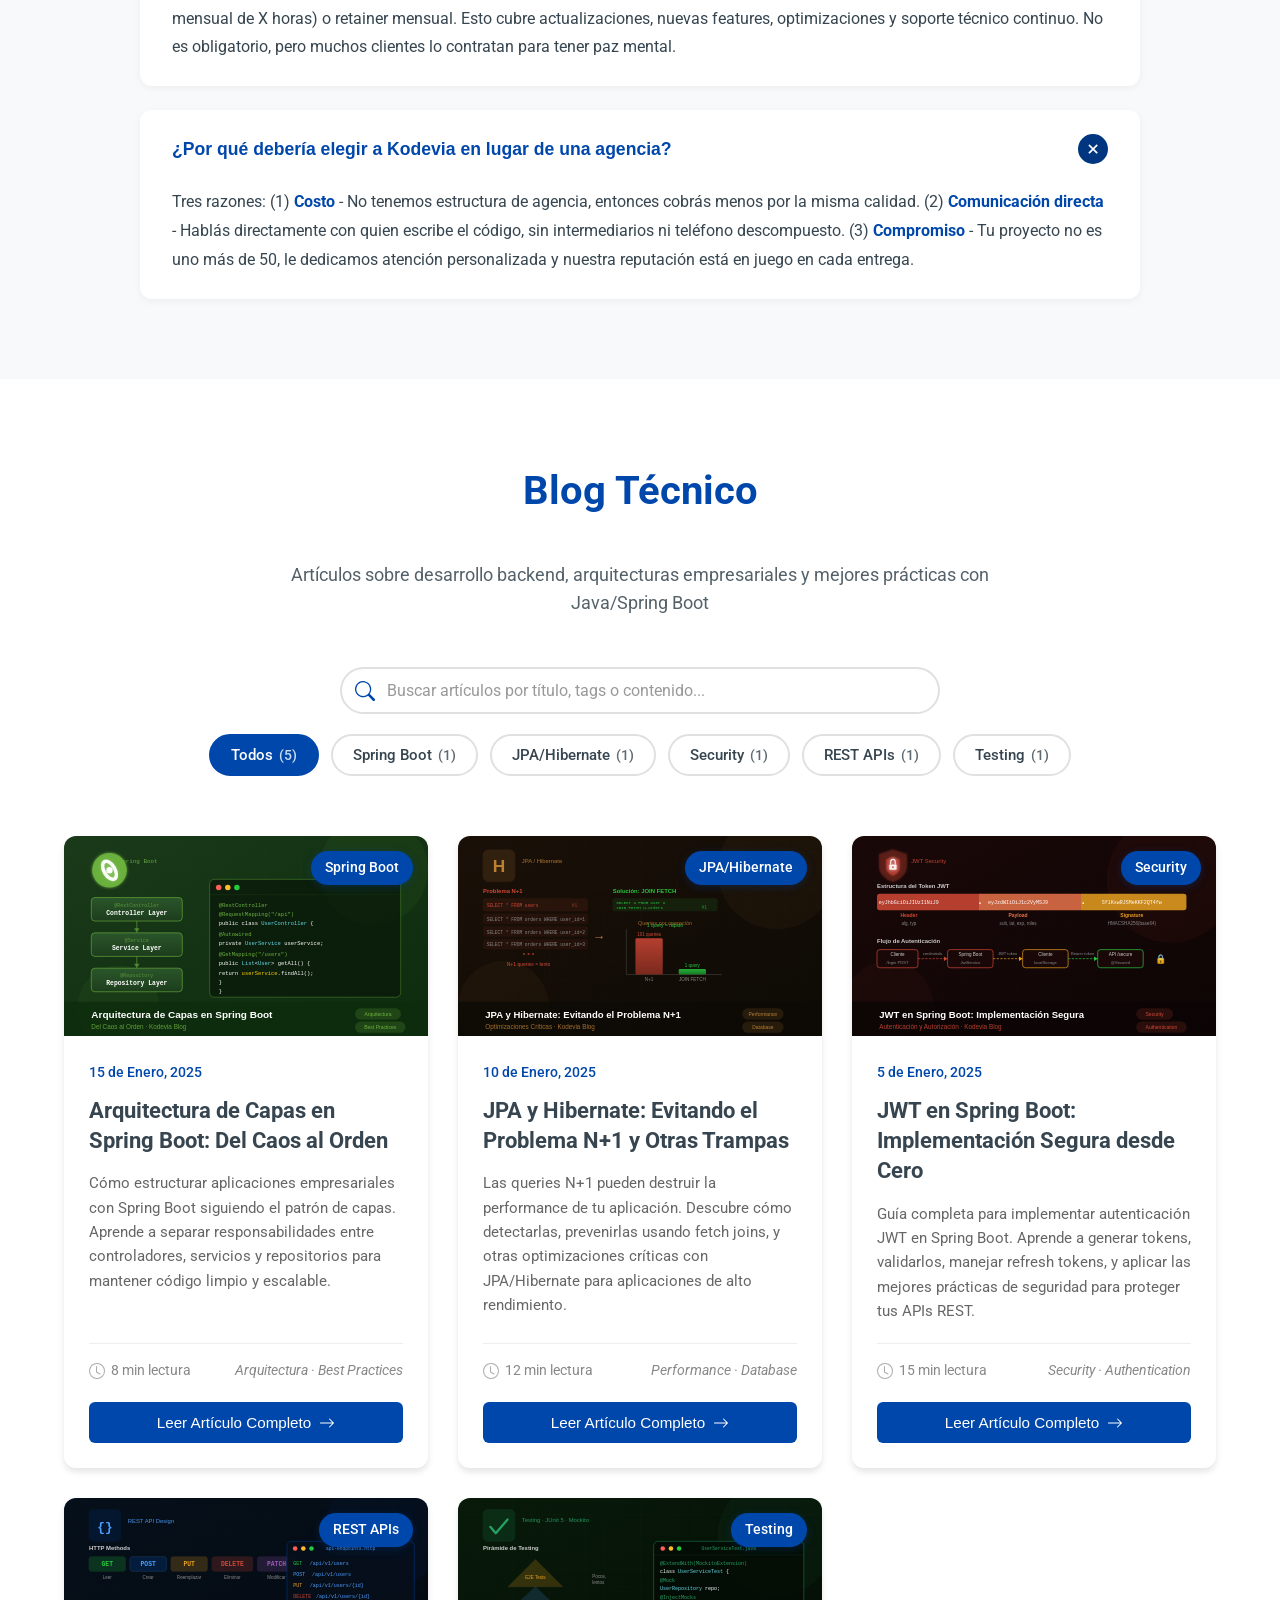
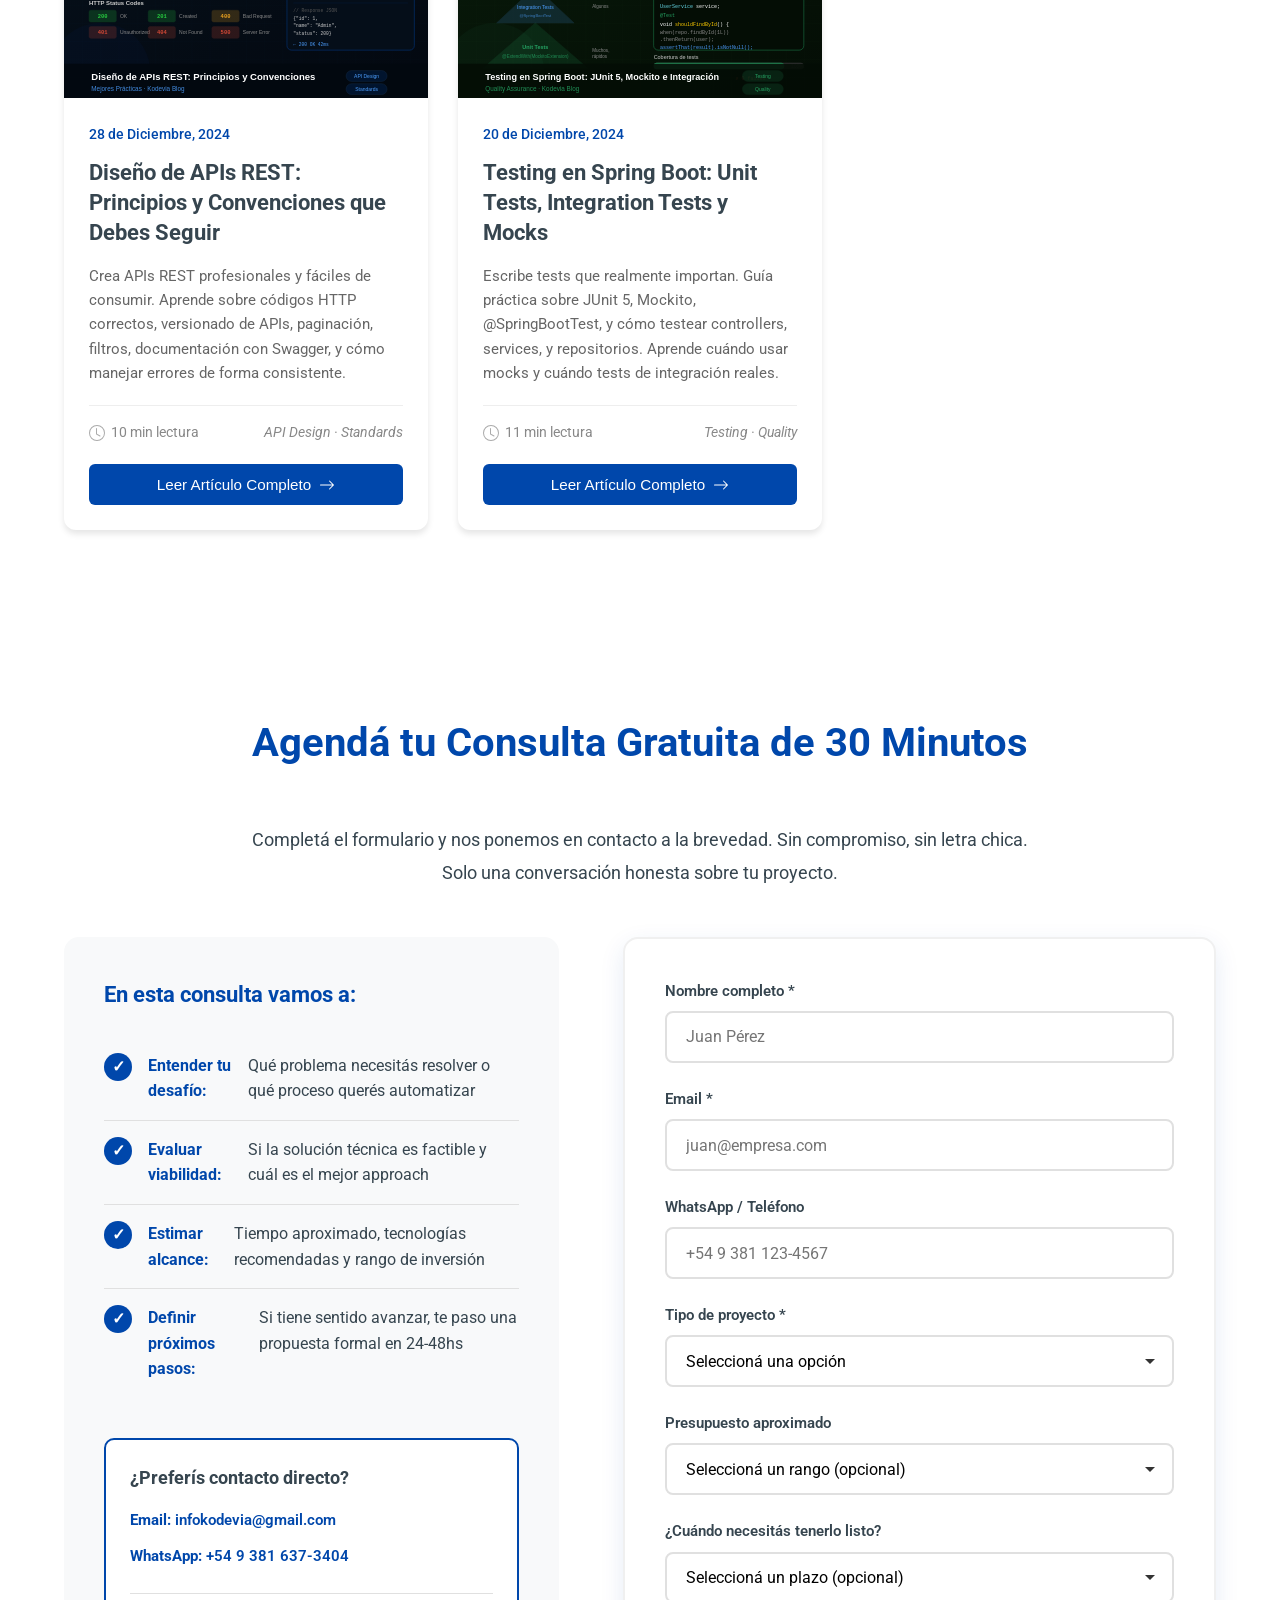
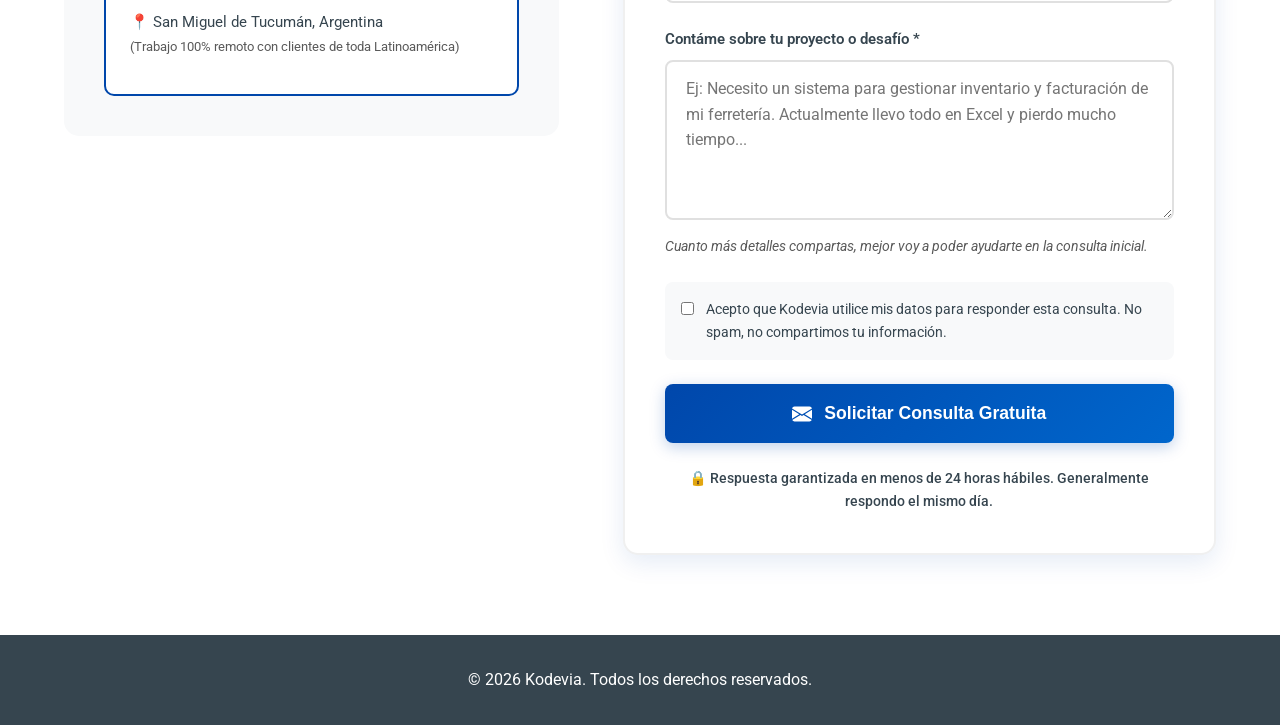
==== commit d46d3854: "feat: voz de marca empresa + nueva sección Quiénes Somos - Cambio completo de primera persona a voz " ====
--- a/frontend/index.html
+++ b/frontend/index.html
@@ -340,6 +340,7 @@
         </div>
         <ul class="nav-links" id="navLinks">
           <li><a href="#inicio">Inicio</a></li>
+          <li><a href="#quienes-somos">Nosotros</a></li>
           <li><a href="#stack">Stack</a></li>
           <li><a href="#servicios">Servicios</a></li>
           <li><a href="#proyectos">Proyectos</a></li>
@@ -375,11 +376,11 @@
       <div class="hero-overlay"></div>
       <!-- Contenido del hero -->
       <div class="hero-content">
-        <h2>Transformo Procesos Manuales en Sistemas Automáticos</h2>
+        <h2>Transformamos Procesos Manuales en Sistemas Automáticos</h2>
         <p>
           Ahorra 20+ horas semanales automatizando facturación, inventarios y
           gestión empresarial. Desarrollo con Java/Spring Boot - código limpio,
-          documentado y sin dependencia de mí.
+          documentado y sin dependencia de nosotros.
         </p>
         <div class="cta-buttons">
           <a href="#contacto" class="btn-primary">
@@ -400,14 +401,70 @@
           <a href="#proyectos" class="btn-secondary">Ver Casos de Éxito</a>
         </div>
         <p class="hero-guarantee">
-          ✓ Respuesta en menos de 24hs · ✓ Soporte incluido 3 meses
+          ✓ Rápida Respuesta · ✓ Soporte incluido 3 meses
         </p>
       </div>
     </section>
 
+    <!-- ==================== SECCIÓN QUIÉNES SOMOS ==================== -->
+    <section id="quienes-somos">
+      <div class="quienes-container">
+        <div class="quienes-foto">
+          <img
+            src="img/foto-perfil.webp"
+            alt="Guido Albarracín - Fundador de Kodevia, Desarrollador Backend Java/Spring Boot"
+            loading="lazy"
+            width="300"
+            height="300"
+            class="profile-photo"
+          />
+        </div>
+        <div class="quienes-contenido">
+          <h2 class="section-title reveal" style="text-align:left; margin-bottom: 1rem;">Quiénes Somos</h2>
+          <p>
+            Kodevia es una empresa de desarrollo de software fundada por
+            <strong>Guido Albarracín</strong>, desarrollador backend egresado de
+            la Facultad de Ciencias Exactas y Tecnología de la Universidad
+            Nacional de Tucumán. Llevamos la precisión y robustez de la
+            arquitectura empresarial a negocios y emprendedores que necesitan
+            sistemas que simplemente funcionen y crezcan.
+          </p>
+          <p>
+            Nuestro expertise se centra en la ingeniería de soluciones con Java
+            y Spring Boot: APIs REST seguras, bases de datos eficientes y
+            sistemas empresariales que manejan datos críticos con Hibernate y JPA.
+          </p>
+          <p>
+            La combinación de desarrollo de software y docencia en informática
+            nos brinda una perspectiva crítica y metódica. No solo escribimos
+            código; diagnosticamos el problema de raíz, diseñamos la solución
+            óptima y la ejecutamos con la eficiencia que garantiza un equipo
+            formado y con experiencia real.
+          </p>
+          <div class="quienes-pilares">
+            <div class="pilar">
+              <span class="pilar-icono">🎯</span>
+              <strong>Precisión</strong>
+              <span>Código limpio y documentado</span>
+            </div>
+            <div class="pilar">
+              <span class="pilar-icono">🤝</span>
+              <strong>Compromiso</strong>
+              <span>Tu proyecto, nuestra reputación</span>
+            </div>
+            <div class="pilar">
+              <span class="pilar-icono">🔍</span>
+              <strong>Transparencia</strong>
+              <span>Sin sorpresas, sin letra chica</span>
+            </div>
+          </div>
+        </div>
+      </div>
+    </section>
+
     <!-- ==================== SECCIÓN STACK TECNOLÓGICO ==================== -->
     <section id="stack">
-      <h2 class="section-title reveal">Mi Motor y Herramientas.</h2>
+      <h2 class="section-title reveal">Nuestro Motor y Herramientas.</h2>
       <div class="tech-groups">
         <div class="tech-group stagger-item" data-tech="backend">
           <div
@@ -459,55 +516,6 @@
             <span class="tech-tag">React</span>
             <span class="tech-tag">Vite</span>
           </div>
-        </div>
-      </div>
-      <div class="about-text">
-        <div class="about-profile">
-          <img
-            src="img/foto-perfil.webp"
-            alt="Guido Albarracín - Desarrollador Backend Java/Spring Boot especializado en APIs REST y sistemas empresariales"
-            loading="lazy"
-            width="300"
-            height="300"
-            class="profile-photo"
-          />
-          <div class="profile-intro">
-            <p>
-              Soy Guido Albarracín, desarrollador de software backend recibido
-              en la Facultad de Ciencias Exactas y Tecnología de la Universidad
-              Nacional de Tucumán - Argentina y fundador de Kodevia. Desde
-              Kodevia, llevo la precisión y la robustez de la arquitectura
-              empresarial a negocios y emprendedores que, como usted, necesitan
-              sistemas que simplemente funcionen y crezcan.
-            </p>
-          </div>
-        </div>
-        <p>
-          <br />Mi expertise se centra en la ingeniería de soluciones con Java y
-          Spring Boot, construyendo el "motor" invisible pero vital de su
-          negocio: APIs REST seguras, bases de datos eficientes (MySQL) y
-          sistemas empresariales que manejan datos críticos (gracias a
-          herramientas como Hibernate y JPA).
-        </p>
-        <p>
-          <br />Mi doble rol como Desarrollador de Software y Profesor de
-          Informática me brinda una perspectiva crítica y metódica. No solo
-          escribo código; diagnostico el problema de raíz, diseño la solución
-          óptima y la ejecuto con la eficiencia que solo un profesional formado
-          y con experiencia en administración de sistemas puede garantizar.
-        </p>
-        <p>
-          <br /><br />Hablemos de su desafío. Transformemos ese problema en una
-          solución informática robusta.
-        </p>
-        <div class="about-logo">
-          <img
-            src="img/logo-kodevia-full.webp"
-            alt="Logo Kodevia - Ingeniería de Software con Precisión"
-            loading="lazy"
-            width="400"
-            height="133"
-          />
         </div>
       </div>
     </section>
@@ -668,7 +676,7 @@
     <section id="testimonios">
       <div class="testimonios-container">
         <h2 class="section-title reveal">
-          Lo Que Dicen Quienes Trabajaron Conmigo
+          Lo Que Dicen Quienes Trabajaron Con Kodevia
         </h2>
         <p class="testimonios-subtitle">
           La confianza se construye con resultados. Estas son las experiencias
@@ -678,10 +686,29 @@
           <article class="testimonio-card stagger-item">
             <div class="testimonio-rating">★★★★★</div>
             <p class="testimonio-texto">
-              "Guido desarrolló nuestro sistema de gestión de biblioteca con una
+              "Kodevia desarrolló nuestro sistema de gestión de biblioteca con una
               precisión excepcional. El sistema procesa préstamos de manera
               instantánea y los reportes nos ahorran 15 horas semanales de
-              trabajo manual. Su código es limpio y documentado."
+              trabajo manual. El código es limpio y documentado."
+            </p>
+            <div class="testimonio-autor">
+              <div class="testimonio-avatar">
+                <span>HA</span>
+              </div>
+              <div class="testimonio-info">
+                <p class="testimonio-nombre">Humberto Ávila</p>
+                <p>Rector - Instituto Privado Tucumán</p>
+              </div>
+            </div>
+          </article>
+
+          <article class="testimonio-card stagger-item">
+            <div class="testimonio-rating">★★★★★</div>
+            <p class="testimonio-texto">
+              "Trabajar con Kodevia fue una experiencia excepcional. No solo
+              entregaron una API REST robusta y bien documentada, sino que también
+              nos capacitaron para mantenerla. Su experiencia se nota
+              en cómo explican conceptos técnicos complejos."
             </p>
             <div class="testimonio-autor">
               <div class="testimonio-avatar">
@@ -689,48 +716,11 @@
               </div>
               <div class="testimonio-info">
                 <p class="testimonio-nombre">Angel Alum</p>
-                <p>Representante Legal - Instituto Privado Tucumán</p>
+                <p>Presidente Coop. Gral. San Martín Ltda.</p>
               </div>
             </div>
           </article>
 
-          <article class="testimonio-card stagger-item">
-            <div class="testimonio-rating">★★★★★</div>
-            <p class="testimonio-texto">
-              "Trabajar con Guido fue una experiencia excepcional. No solo
-              entregó una API REST robusta y bien documentada, sino que también
-              nos capacitó para mantenerla. Su experiencia como profesor se nota
-              en cómo explica conceptos técnicos complejos."
-            </p>
-            <div class="testimonio-autor">
-              <div class="testimonio-avatar">
-                <span>CR</span>
-              </div>
-              <div class="testimonio-info">
-                <p class="testimonio-nombre">Carlos Ramírez</p>
-                <p>CTO - StartUp Logística</p>
-              </div>
-            </div>
-          </article>
-
-          <article class="testimonio-card stagger-item">
-            <div class="testimonio-rating">★★★★★</div>
-            <p class="testimonio-texto">
-              "Migramos nuestro sistema legacy a Spring Boot con Guido y fue un
-              cambio radical. El nuevo sistema es 3x más rápido, soporta el
-              doble de usuarios concurrentes y finalmente tenemos trazabilidad
-              de todas las operaciones. Excelente profesional."
-            </p>
-            <div class="testimonio-autor">
-              <div class="testimonio-avatar">
-                <span>AL</span>
-              </div>
-              <div class="testimonio-info">
-                <p class="testimonio-nombre">Ana Laura Gómez</p>
-                <p>Gerente IT - Distribuidora Norte</p>
-              </div>
-            </div>
-          </article>
         </div>
       </div>
     </section>
@@ -738,7 +728,7 @@
     <!-- ==================== SECCIÓN CÓMO TRABAJO ==================== -->
     <section id="proceso">
       <div class="proceso-container">
-        <h2 class="section-title reveal">¿Cómo Trabajo?</h2>
+        <h2 class="section-title reveal">¿Cómo Trabajamos?</h2>
         <p class="proceso-subtitle">
           Metodología transparente y eficiente. Sin sorpresas, sin complejidad
           innecesaria. Solo resultados.
@@ -832,9 +822,9 @@
             <div class="proceso-contenido">
               <h3>Entrega y Capacitación</h3>
               <p>
-                Entrego el código fuente completo, documentación técnica y te
-                capacito (o a tu equipo) para usar y mantener el sistema. Sin
-                dependencia permanente de mí.
+                Entregamos el código fuente completo, documentación técnica y
+                capacitamos (a vos o a tu equipo) para usar y mantener el sistema. Sin
+                dependencia permanente de nosotros.
               </p>
               <div class="proceso-detalles">
                 <span class="proceso-tag">📦 Código + documentación</span>
@@ -1442,7 +1432,7 @@
                 padres ahora pueden encontrar toda la información fácilmente
                 desde sus celulares. Las consultas aumentaron notablemente y
                 recibimos muchos comentarios positivos sobre el diseño
-                profesional. Guido entendió perfectamente nuestra identidad
+                profesional. Kodevia entendió perfectamente nuestra identidad
                 institucional.
               </p>
               <div class="testimonio-autor">
@@ -1731,8 +1721,8 @@
       <div class="faq-container">
         <h2 class="section-title reveal">Preguntas Frecuentes</h2>
         <p class="faq-subtitle">
-          Resuelvo las dudas más comunes antes de que tengas que preguntarlas.
-          Si tu pregunta no está aquí, escríbeme sin compromiso.
+          Resolvemos las dudas más comunes antes de que tengas que preguntarlas.
+          Si tu pregunta no está aquí, escribinos sin compromiso.
         </p>
         <div class="faq-grid">
           <!-- FAQ 1 -->
@@ -1761,9 +1751,9 @@
             <div class="faq-answer">
               <p>
                 Perfecto, para eso está la consulta inicial gratuita. Hablamos
-                30 minutos, te hago las preguntas correctas para entender tu
+                30 minutos, hacemos las preguntas correctas para entender tu
                 problema de raíz, y juntos definimos la solución óptima. No
-                necesitás saber de tecnología, solo explicarme qué te está
+                necesitás saber de tecnología, solo explicarnos qué te está
                 frenando o qué procesos querés automatizar.
               </p>
             </div>
@@ -1780,8 +1770,8 @@
                 No, los precios cubren el desarrollo del software (código +
                 documentación + capacitación + soporte). El hosting, dominio y
                 servicios cloud son costos separados que vas a pagar
-                directamente al proveedor (AWS, Hostinger, etc.). Te asesoro en
-                la elección y puedo configurar todo por vos si lo necesitás.
+                directamente al proveedor (AWS, Hostinger, etc.). Los asesoramos en
+                la elección y podemos configurar todo por vos si lo necesitás.
               </p>
             </div>
           </article>
@@ -1794,9 +1784,9 @@
             </button>
             <div class="faq-answer">
               <p>
-                <strong>No.</strong> Entrego el código fuente completo,
-                documentación técnica detallada y te capacito para que vos o tu
-                equipo puedan mantener el sistema. El soporte post-entrega (1-6
+                <strong>No.</strong> Entregamos el código fuente completo,
+                documentación técnica detallada y capacitamos a vos o a tu
+                equipo para mantener el sistema. El soporte post-entrega (1-6
                 meses según el paquete) es para resolver dudas y bugs, pero no
                 hay "lock-in". Si después querés contratar a otro desarrollador
                 o internalizarlo, podés hacerlo sin problema.
@@ -1807,15 +1797,15 @@
           <!-- FAQ 5 -->
           <article class="faq-item stagger-item">
             <button class="faq-question">
-              <span>¿Trabajás con pagos en cuotas o adelantos?</span>
+              <span>¿Trabajan con pagos en cuotas o adelantos?</span>
               <span class="faq-icon">+</span>
             </button>
             <div class="faq-answer">
               <p>
-                Sí, trabajo con esquema de pagos flexibles. Lo habitual es: 40%
+                Sí, trabajamos con esquema de pagos flexibles. Lo habitual es: 40%
                 al aprobar la propuesta (para iniciar), 40% a mitad de proyecto
                 (primera entrega parcial), y 20% restante al finalizar. Para
-                proyectos grandes también puedo dividir en más cuotas. Todo
+                proyectos grandes también podemos dividir en más cuotas. Todo
                 queda documentado por escrito en el contrato inicial.
               </p>
             </div>
@@ -1831,7 +1821,7 @@
               <p>
                 Los cambios menores dentro del alcance original están incluidos
                 (es parte del proceso iterativo). Si surge un requerimiento
-                nuevo o cambio mayor, lo evaluamos juntos: te digo el impacto en
+                nuevo o cambio mayor, lo evaluamos juntos: informamos el impacto en
                 tiempo y costo, y vos decidís si lo incluimos o lo dejamos para
                 una fase 2. Siempre con transparencia y sin sorpresas.
               </p>
@@ -1841,12 +1831,12 @@
           <!-- FAQ 7 -->
           <article class="faq-item stagger-item">
             <button class="faq-question">
-              <span>¿Hacés mantenimiento a largo plazo?</span>
+              <span>¿Hacen mantenimiento a largo plazo?</span>
               <span class="faq-icon">+</span>
             </button>
             <div class="faq-answer">
               <p>
-                Sí, ofrezco contratos de mantenimiento post-soporte (después de
+                Sí, ofrecemos contratos de mantenimiento post-soporte (después de
                 los primeros meses incluidos). Pueden ser por horas (pack
                 mensual de X horas) o retainer mensual. Esto cubre
                 actualizaciones, nuevas features, optimizaciones y soporte
@@ -1860,18 +1850,18 @@
           <article class="faq-item stagger-item">
             <button class="faq-question">
               <span
-                >¿Por qué debería elegirte a vos en lugar de una agencia?</span
+                >¿Por qué debería elegir a Kodevia en lugar de una agencia?</span
               >
               <span class="faq-icon">+</span>
             </button>
             <div class="faq-answer">
               <p>
-                Tres razones: (1) <strong>Costo</strong> - No tengo estructura
+                Tres razones: (1) <strong>Costo</strong> - No tenemos estructura
                 de agencia, entonces cobrás menos por la misma calidad. (2)
                 <strong>Comunicación directa</strong> - Hablás directamente con
                 quien escribe el código, sin intermediarios ni teléfono
                 descompuesto. (3) <strong>Compromiso</strong> - Tu proyecto no
-                es uno más de 50, le dedico atención personalizada y mi
+                es uno más de 50, le dedicamos atención personalizada y nuestra
                 reputación está en juego en cada entrega.
               </p>
             </div>
@@ -2489,7 +2479,7 @@
           Agendá tu Consulta Gratuita de 30 Minutos
         </h2>
         <p class="contacto-descripcion">
-          Completá el formulario y te contacto en menos de 24 horas. Sin
+          Completá el formulario y nos ponemos en contacto a la brevedad. Sin
           compromiso, sin letra chica. Solo una conversación honesta sobre tu
           proyecto.
         </p>
@@ -2529,7 +2519,7 @@
             <p>
               <strong>WhatsApp:</strong>
               <a
-                href="https://wa.me/5493816373404?text=Hola%20Guido,%20quiero%20agendar%20una%20consulta%20gratuita"
+                href="https://wa.me/5493816373404?text=Hola,%20quiero%20agendar%20una%20consulta%20gratuita"
                 target="_blank"
                 >+54 9 381 637-3404</a
               >
@@ -2687,7 +2677,7 @@
 
     <!-- ==================== BOTÓN FLOTANTE WHATSAPP ==================== -->
     <a
-      href="https://wa.me/5493816373404?text=Hola%20Guido,%20estoy%20interesado%20en%20tus%20servicios%20de%20desarrollo%20de%20software."
+      href="https://wa.me/5493816373404?text=Hola,%20estoy%20interesado%20en%20los%20servicios%20de%20desarrollo%20de%20software%20de%20Kodevia."
       target="_blank"
       class="whatsapp-float"
       aria-label="Contactar por WhatsApp"
--- a/frontend/styles.css
+++ b/frontend/styles.css
@@ -838,6 +838,11 @@
   gap: 1rem;
   padding-top: 1.5rem;
   border-top: 2px solid #e0e0e0;
+}
+
+.testimonio-info {
+  text-align: right;
+  flex: 1;
 }
 
 .testimonio-avatar {
@@ -3710,3 +3715,92 @@
     height: 36px;
   }
 }
+
+/* ==================== SECCIÓN QUIÉNES SOMOS ==================== */
+#quienes-somos {
+  background-color: #f0f4ff;
+  padding: 80px 5%;
+}
+
+.quienes-container {
+  display: flex;
+  align-items: center;
+  gap: 60px;
+  max-width: 1100px;
+  margin: 0 auto;
+}
+
+.quienes-foto {
+  flex-shrink: 0;
+}
+
+.quienes-foto .profile-photo {
+  width: 260px;
+  height: 260px;
+  border-radius: 50%;
+  object-fit: cover;
+  border: 4px solid var(--color-kodevia-principal);
+  box-shadow: 0 8px 30px rgba(0, 71, 171, 0.2);
+}
+
+.quienes-contenido {
+  flex: 1;
+}
+
+.quienes-contenido p {
+  color: var(--color-kodevia-texto-oscuro);
+  line-height: 1.8;
+  margin-bottom: 1rem;
+}
+
+.quienes-pilares {
+  display: flex;
+  gap: 24px;
+  margin-top: 2rem;
+}
+
+.pilar {
+  display: flex;
+  flex-direction: column;
+  align-items: center;
+  text-align: center;
+  background: white;
+  border-radius: 12px;
+  padding: 20px 16px;
+  flex: 1;
+  box-shadow: 0 2px 12px rgba(0, 71, 171, 0.08);
+  border-top: 3px solid var(--color-kodevia-principal);
+}
+
+.pilar-icono {
+  font-size: 1.8rem;
+  margin-bottom: 8px;
+}
+
+.pilar strong {
+  color: var(--color-kodevia-principal);
+  font-size: 0.95rem;
+  margin-bottom: 4px;
+}
+
+.pilar span {
+  color: #666;
+  font-size: 0.82rem;
+  line-height: 1.4;
+}
+
+@media (max-width: 768px) {
+  .quienes-container {
+    flex-direction: column;
+    text-align: center;
+    gap: 32px;
+  }
+
+  .quienes-contenido .section-title {
+    text-align: center !important;
+  }
+
+  .quienes-pilares {
+    flex-direction: column;
+  }
+}
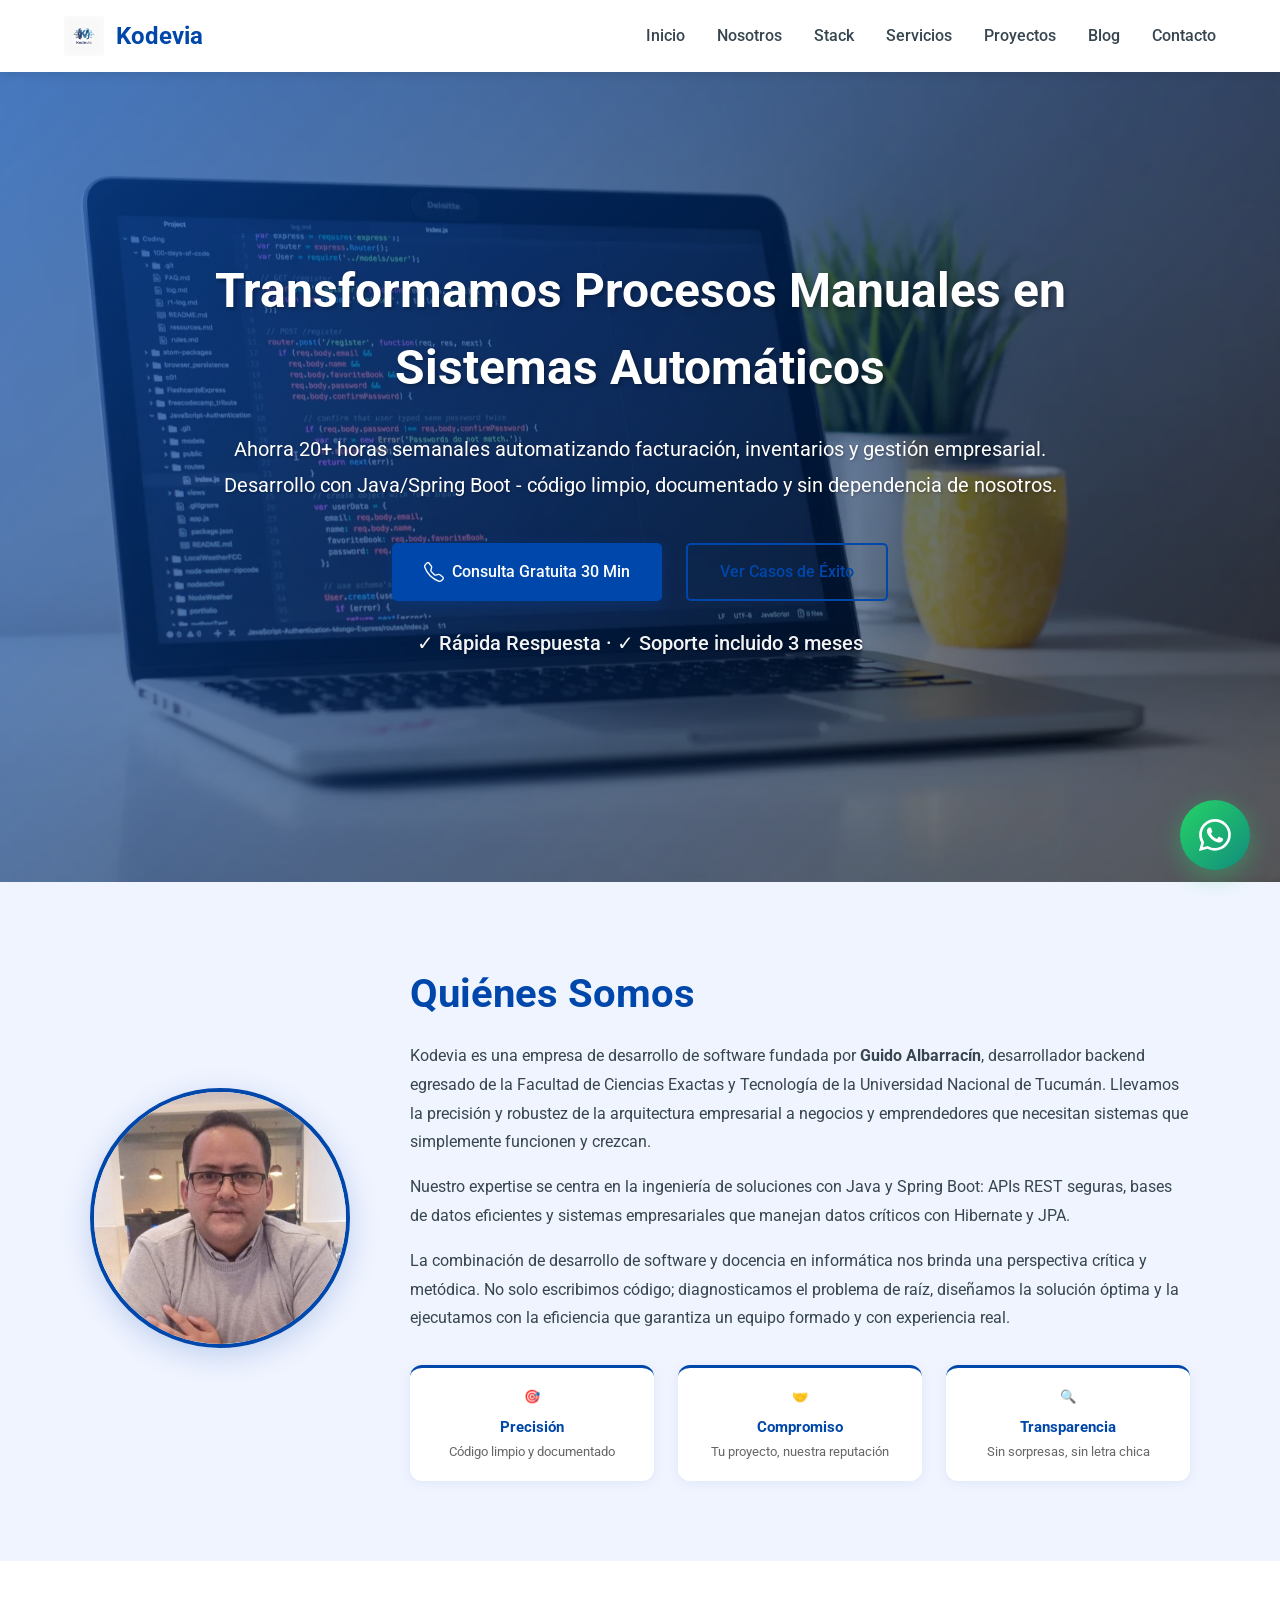
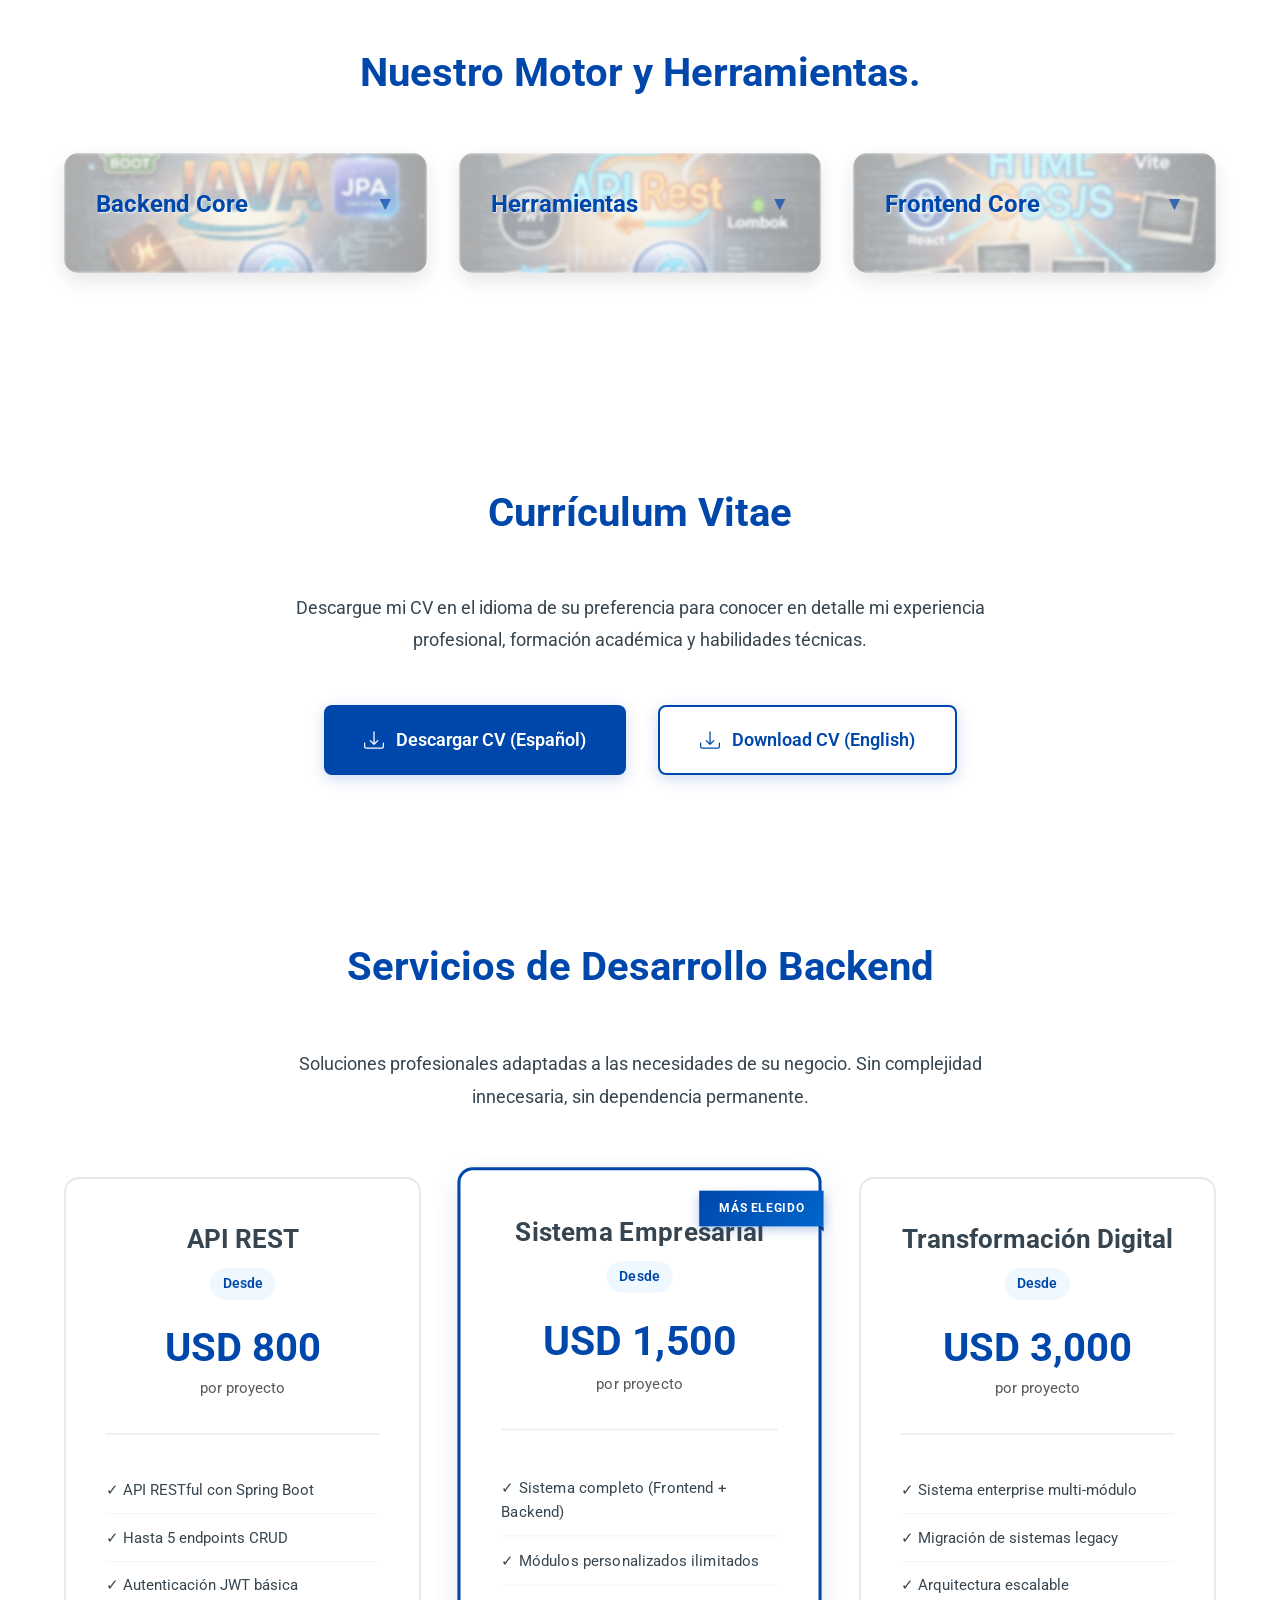
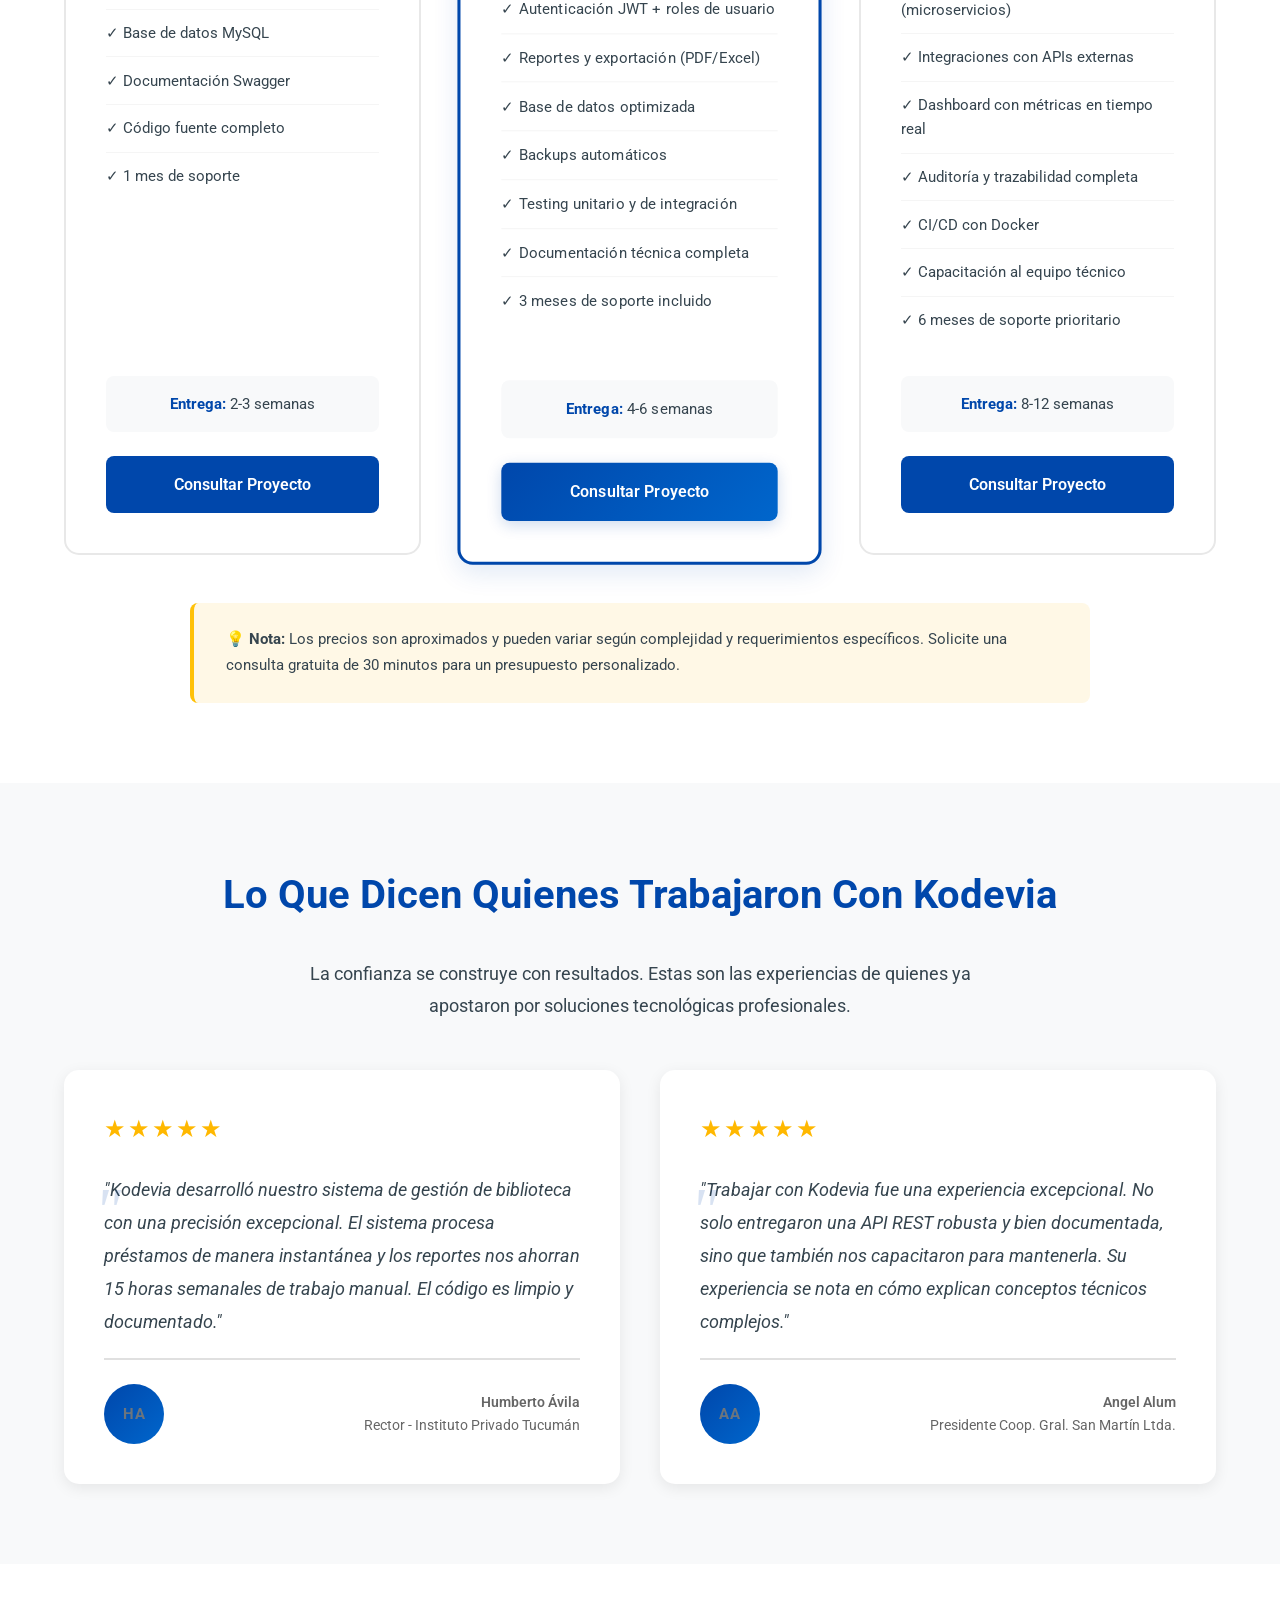
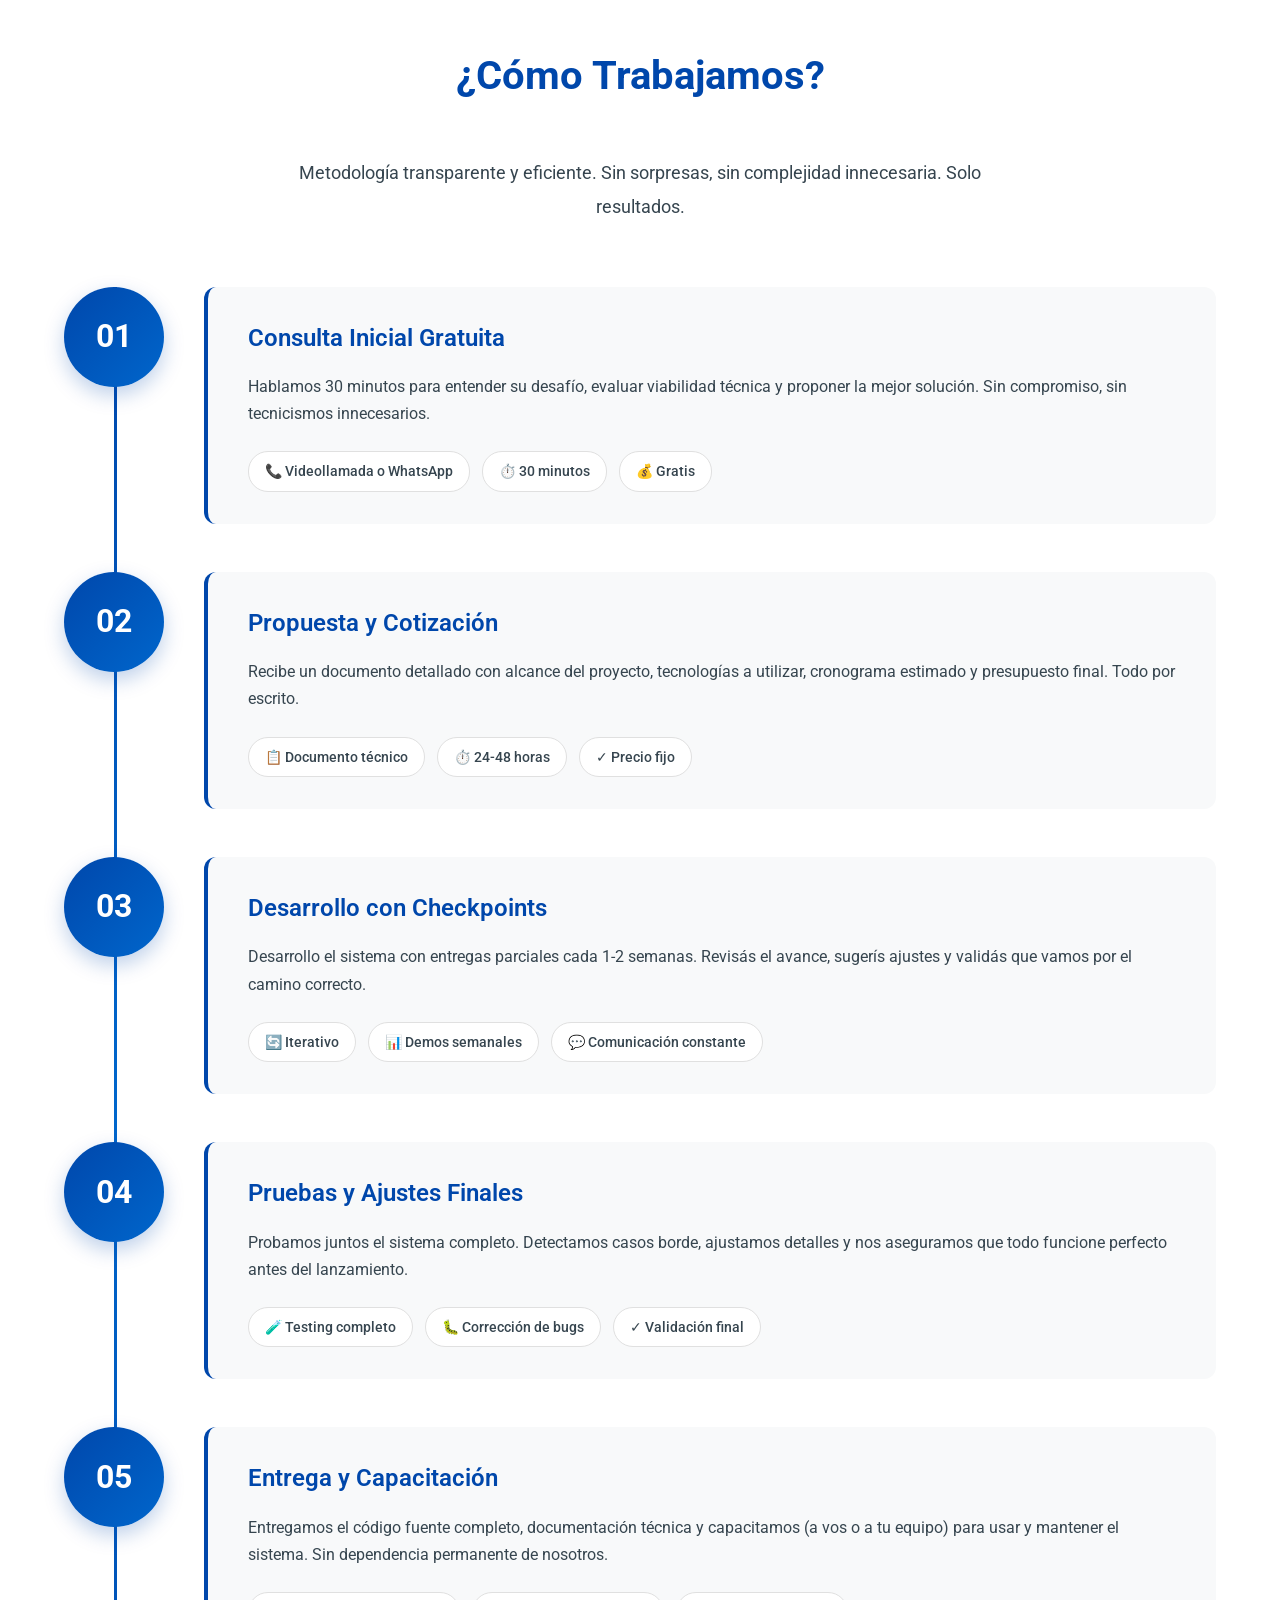
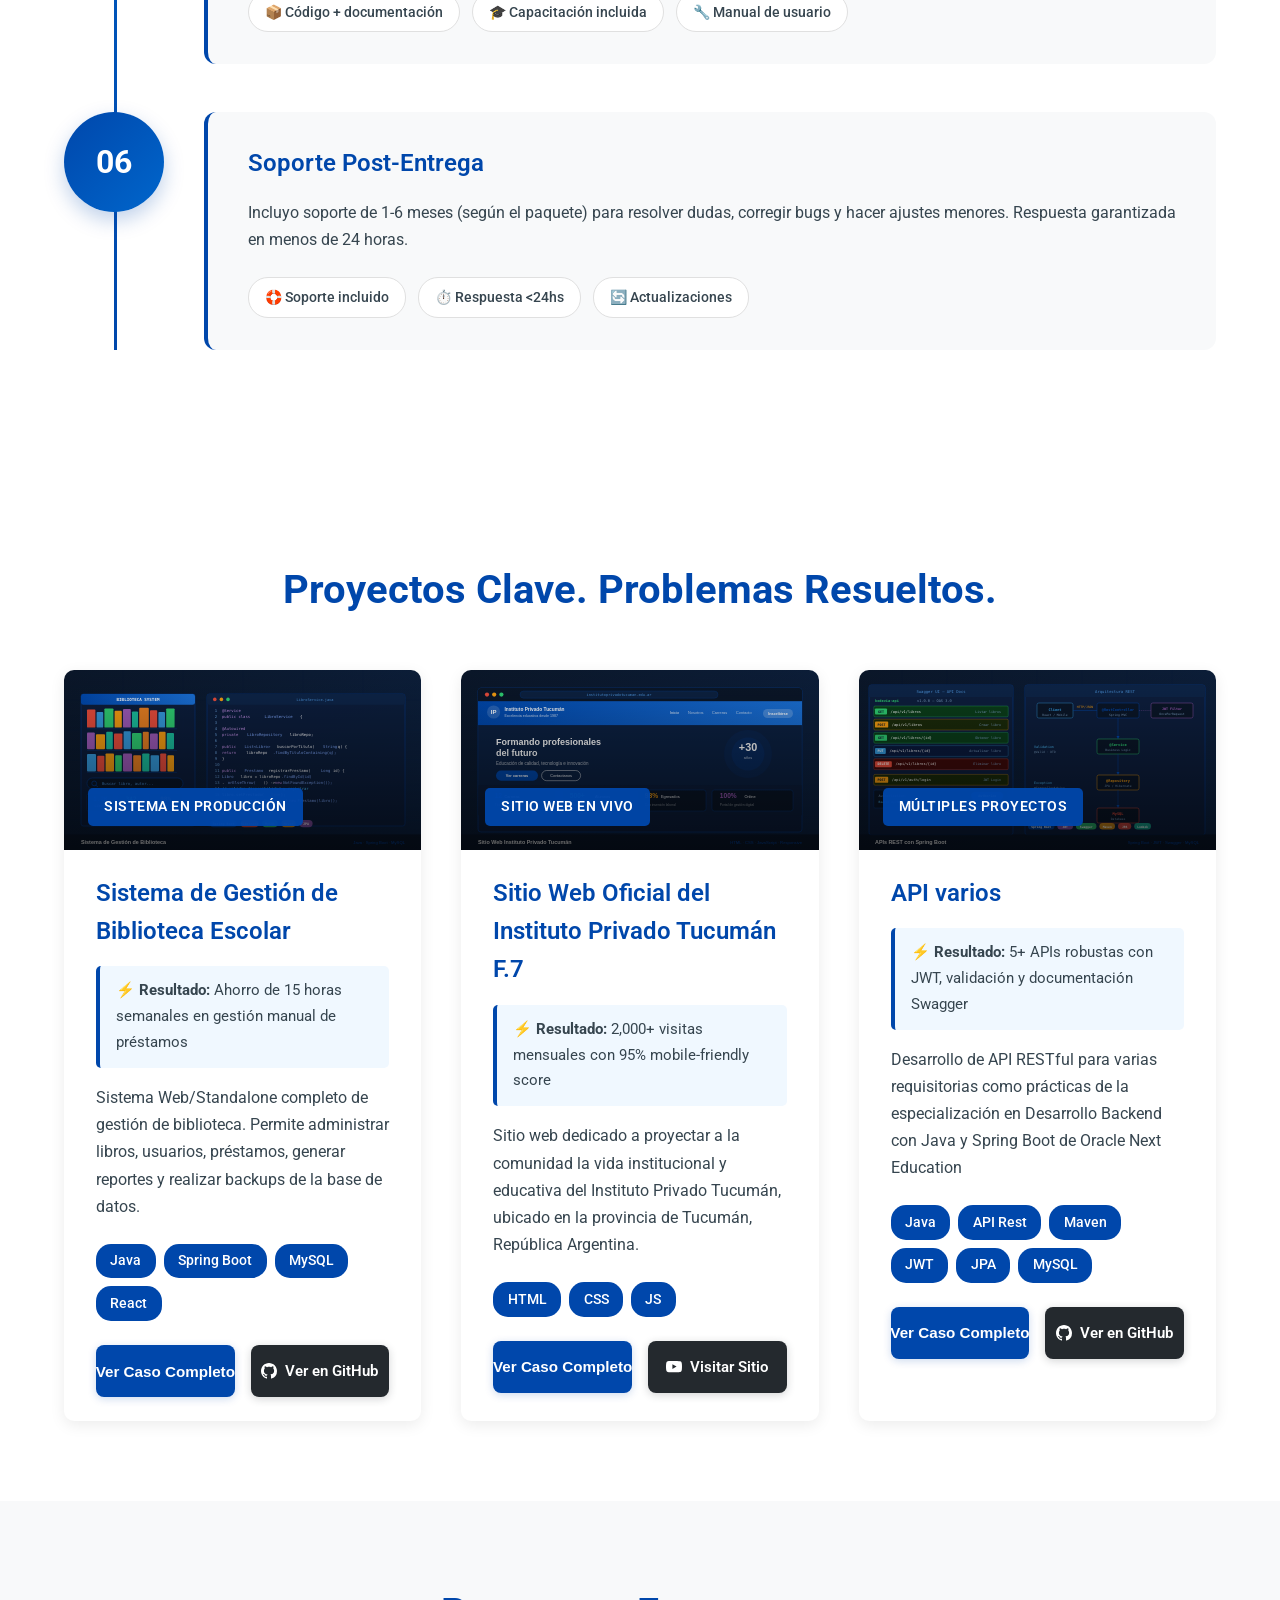
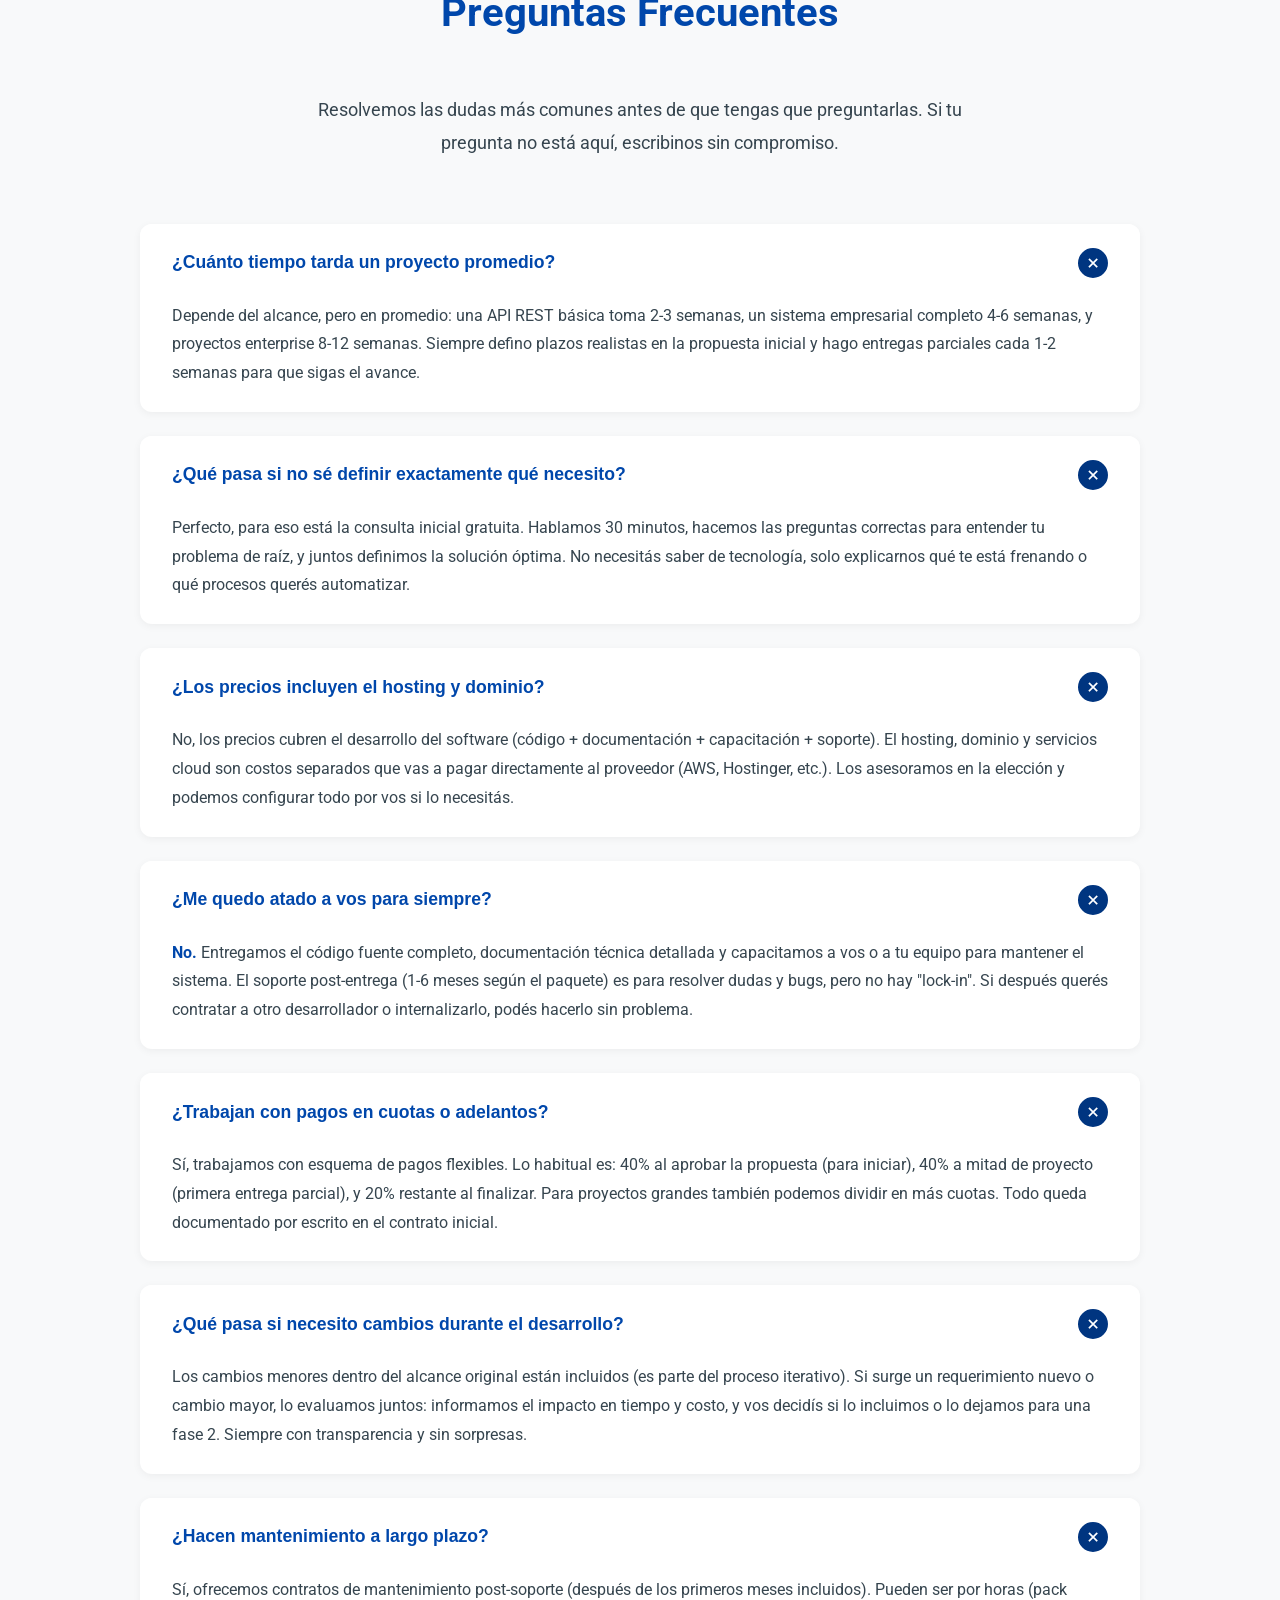
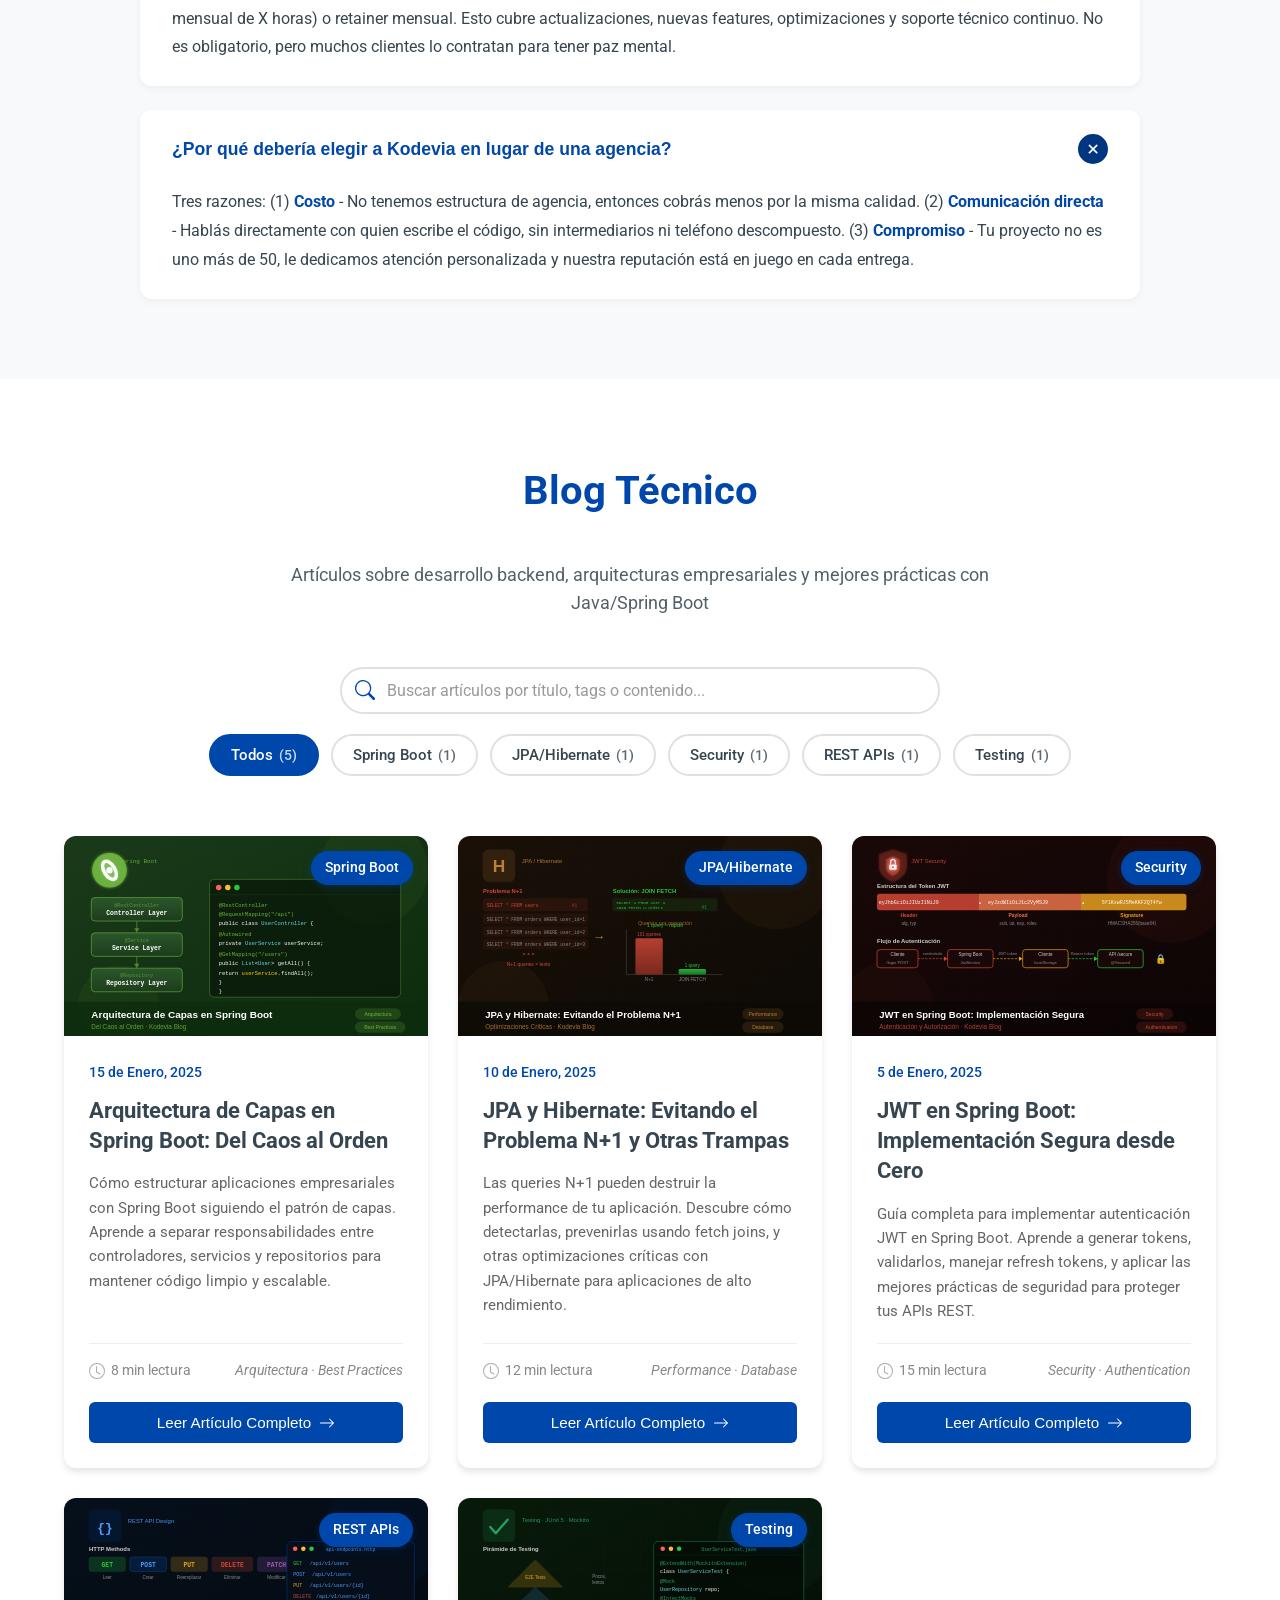
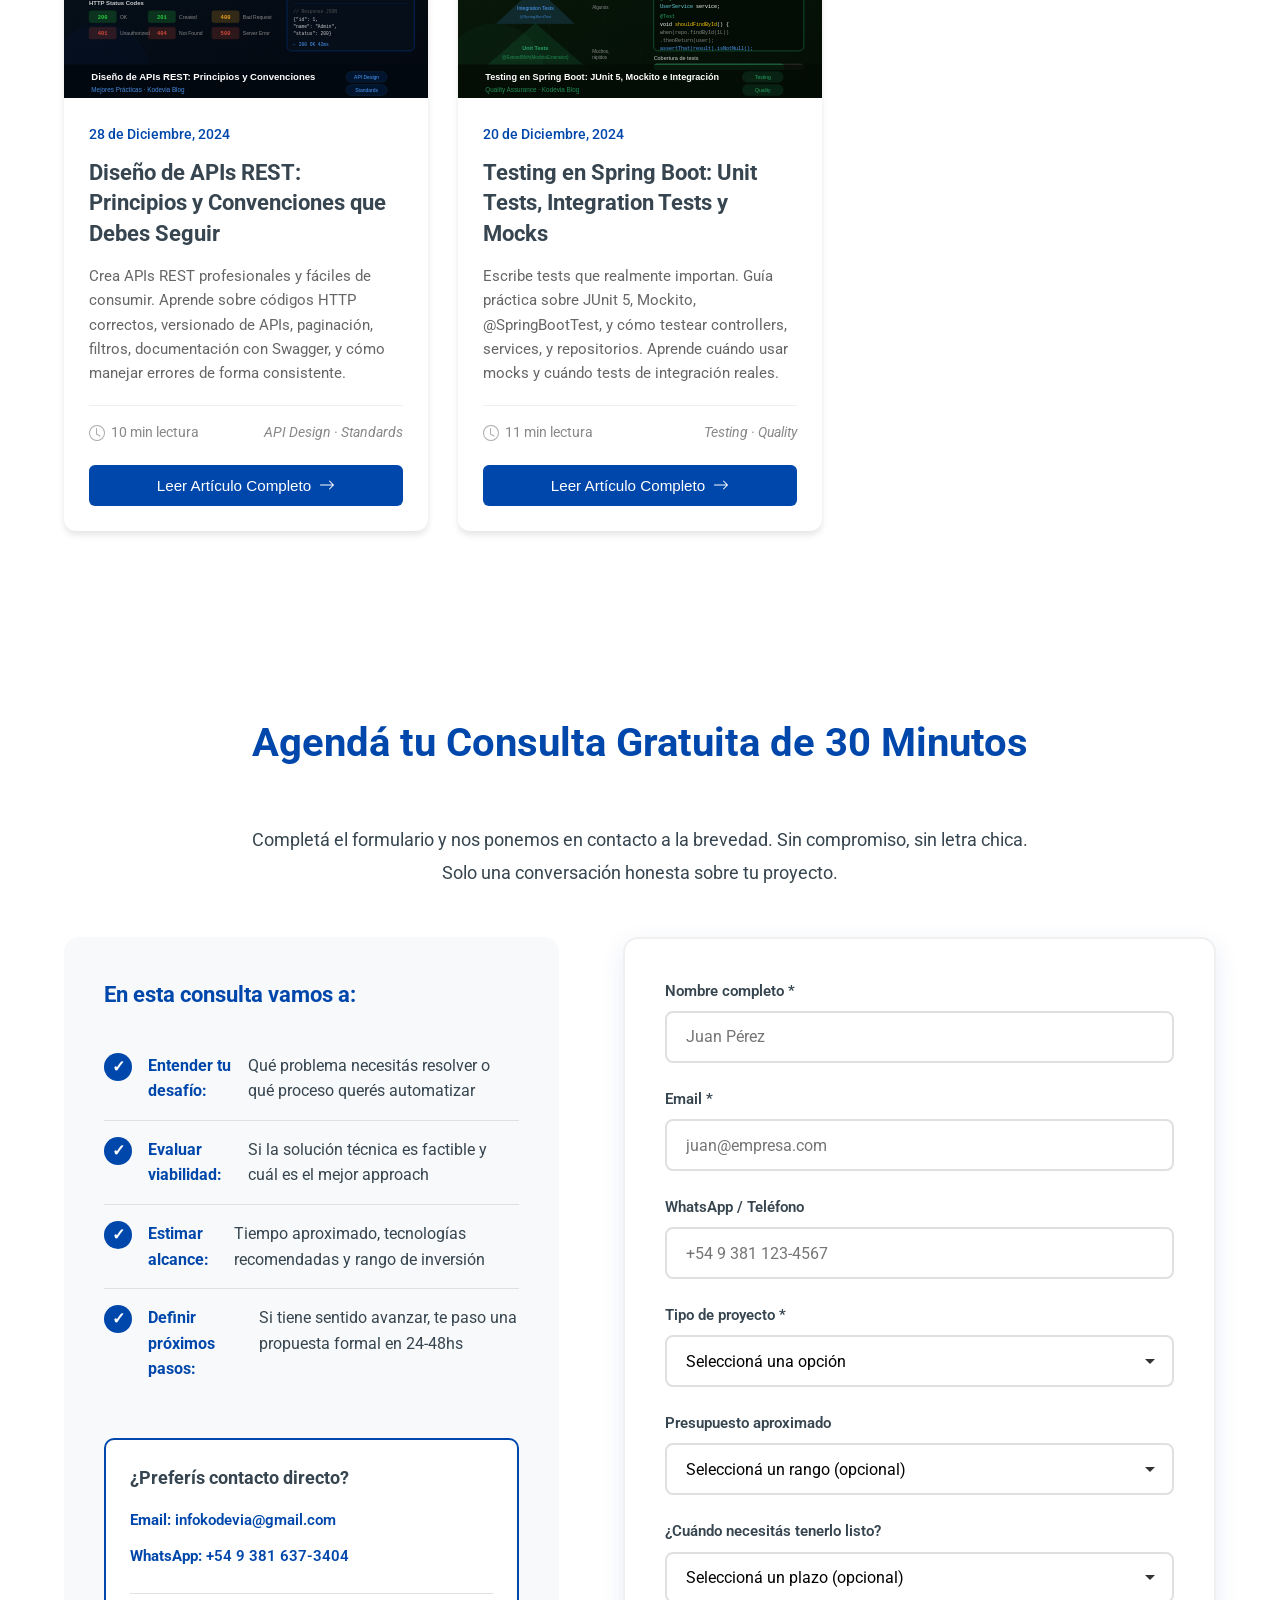
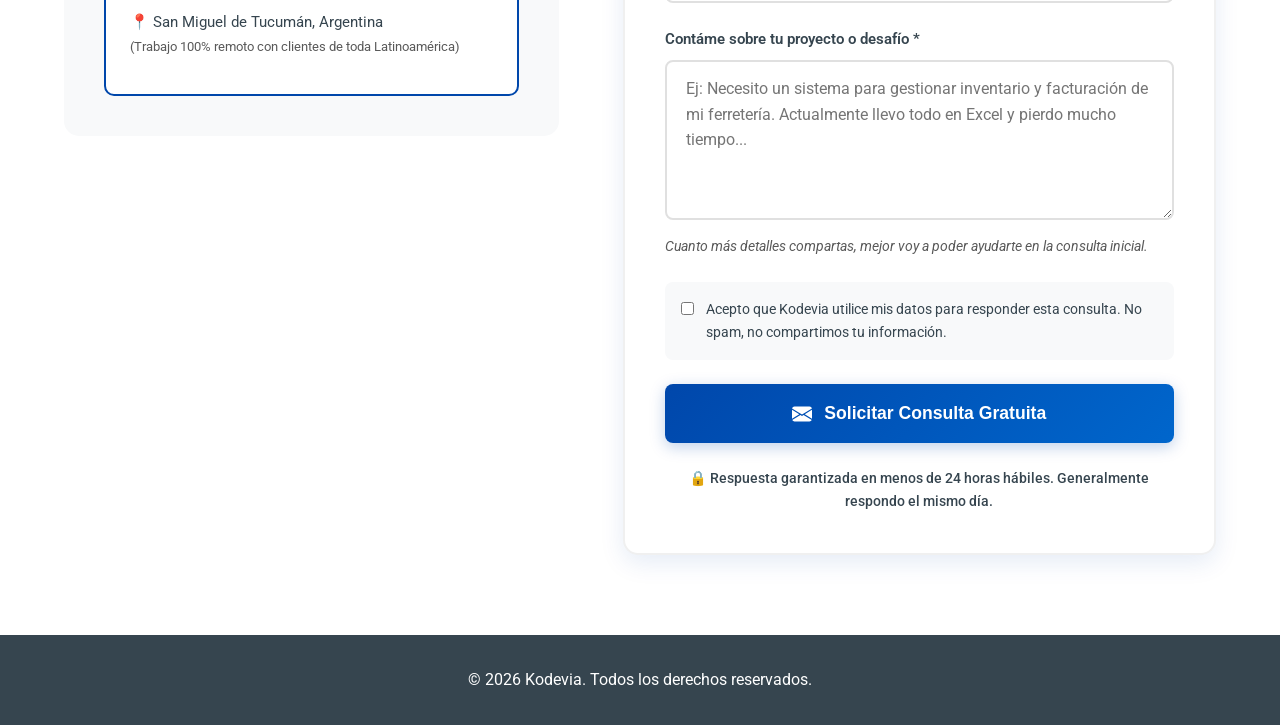
==== commit 2f5b0b83: "fix: corregir nombre testimonio — Humberto Ávila, Rector IPT F.7" ====
--- a/frontend/index.html
+++ b/frontend/index.html
@@ -1436,8 +1436,8 @@
                 institucional.
               </p>
               <div class="testimonio-autor">
-                <strong>Lic. Roberto Fernández</strong>
-                <span>Director, Instituto Privado Tucumán F.7</span>
+                <strong>Lic. Humberto Ávila</strong>
+                <span>Rector, Instituto Privado Tucumán F.7</span>
               </div>
             </div>
           </section>
